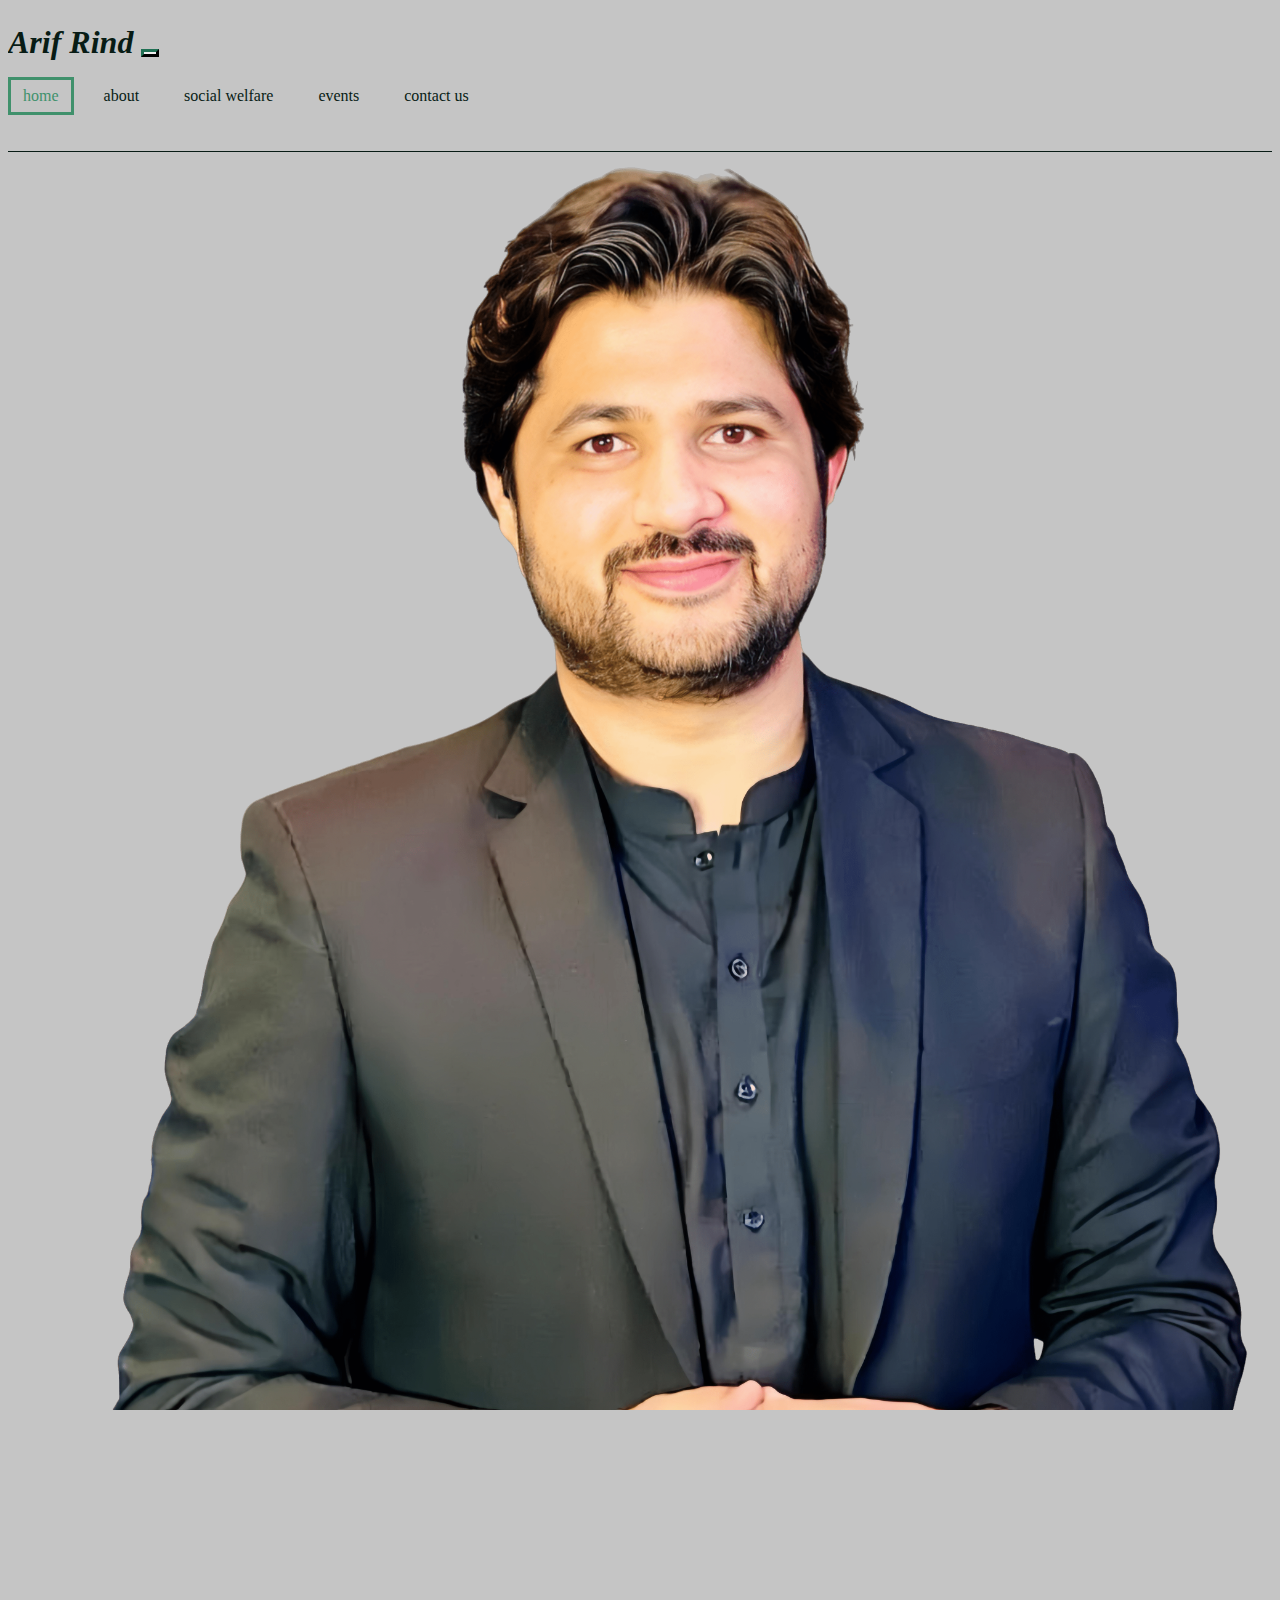
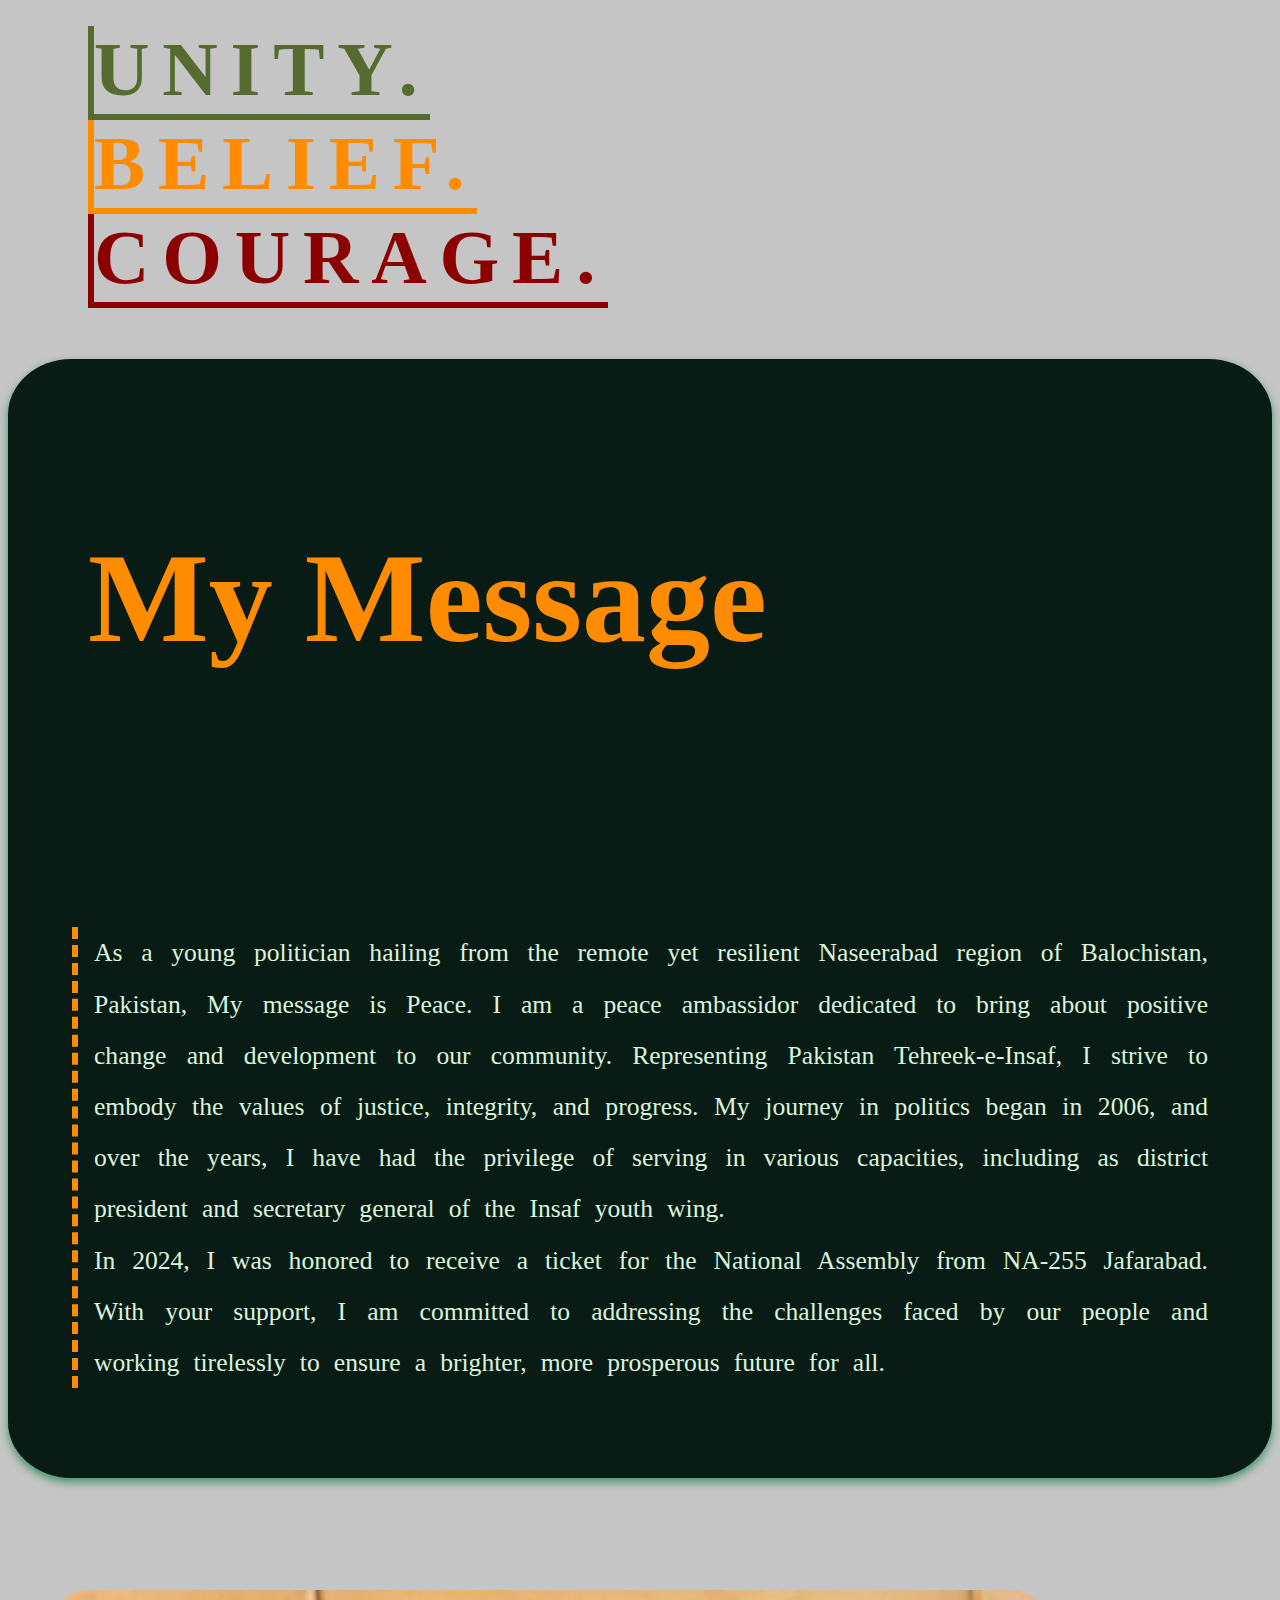
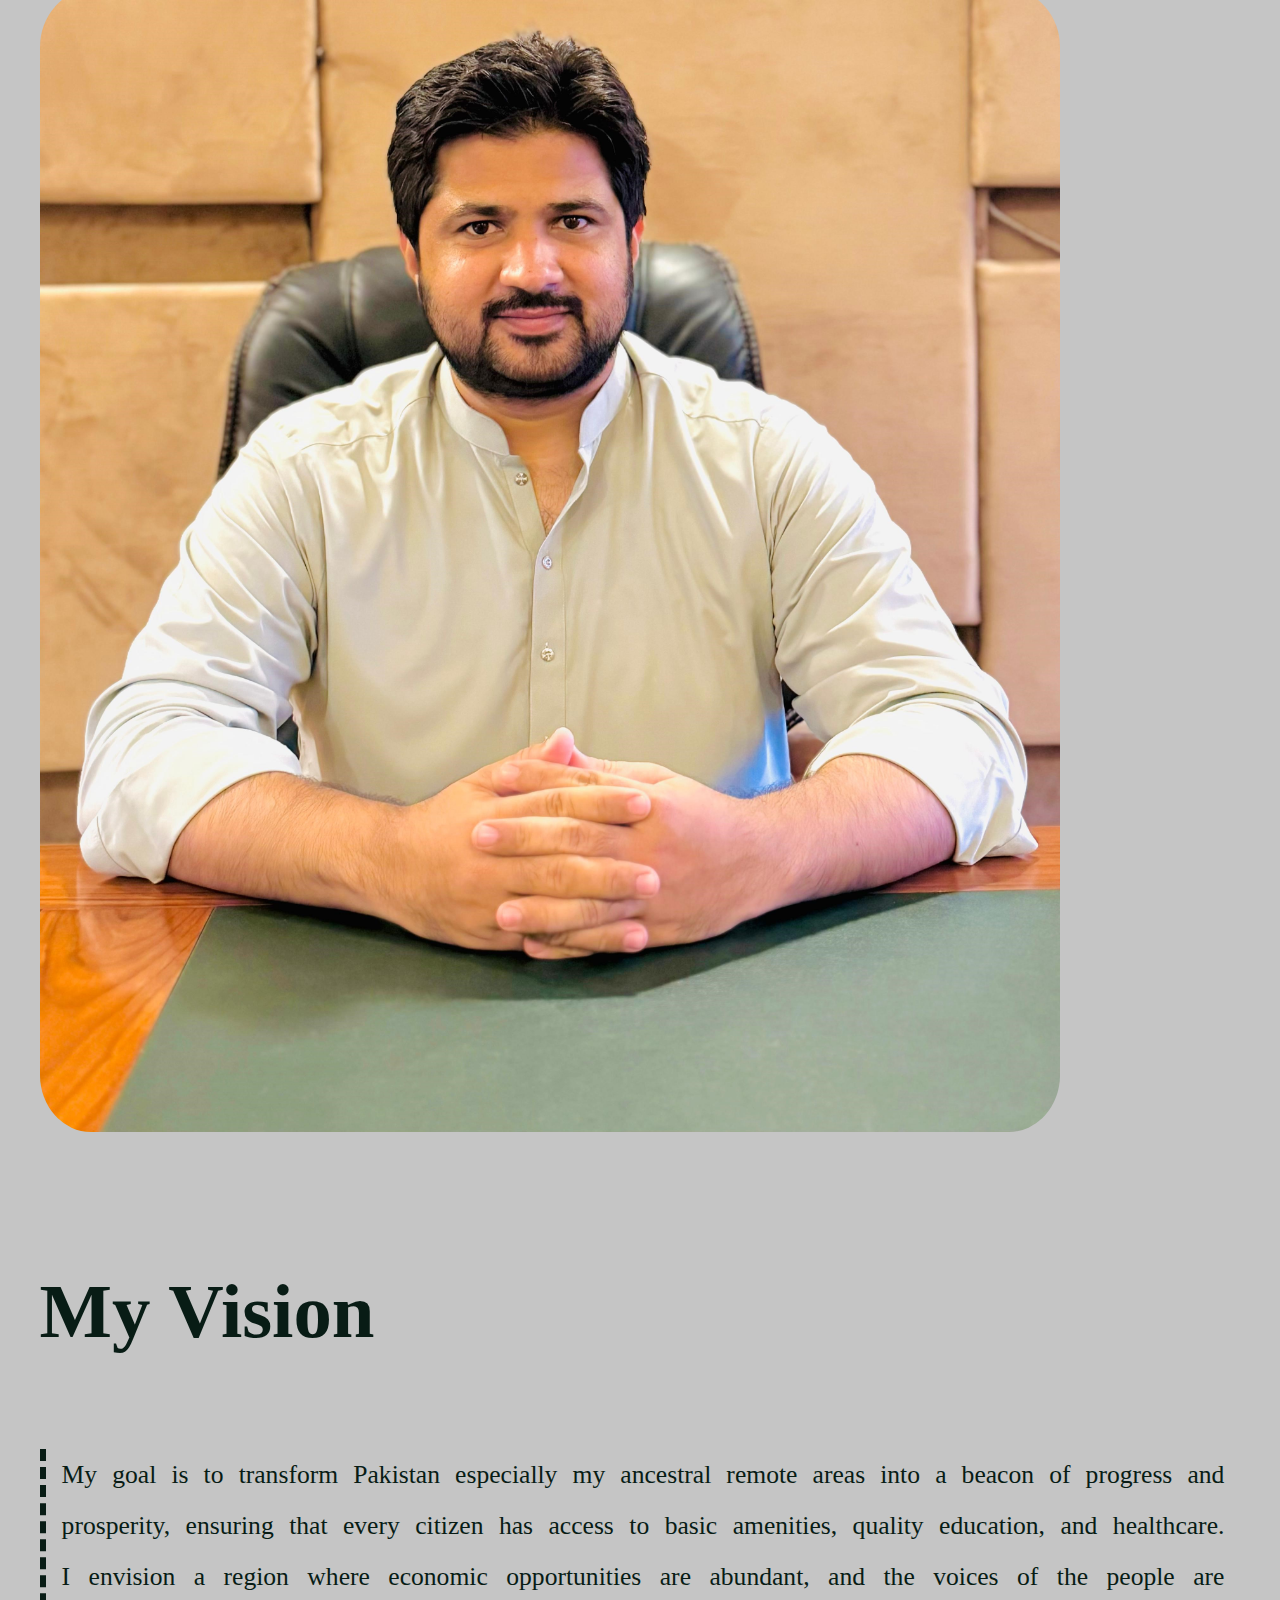
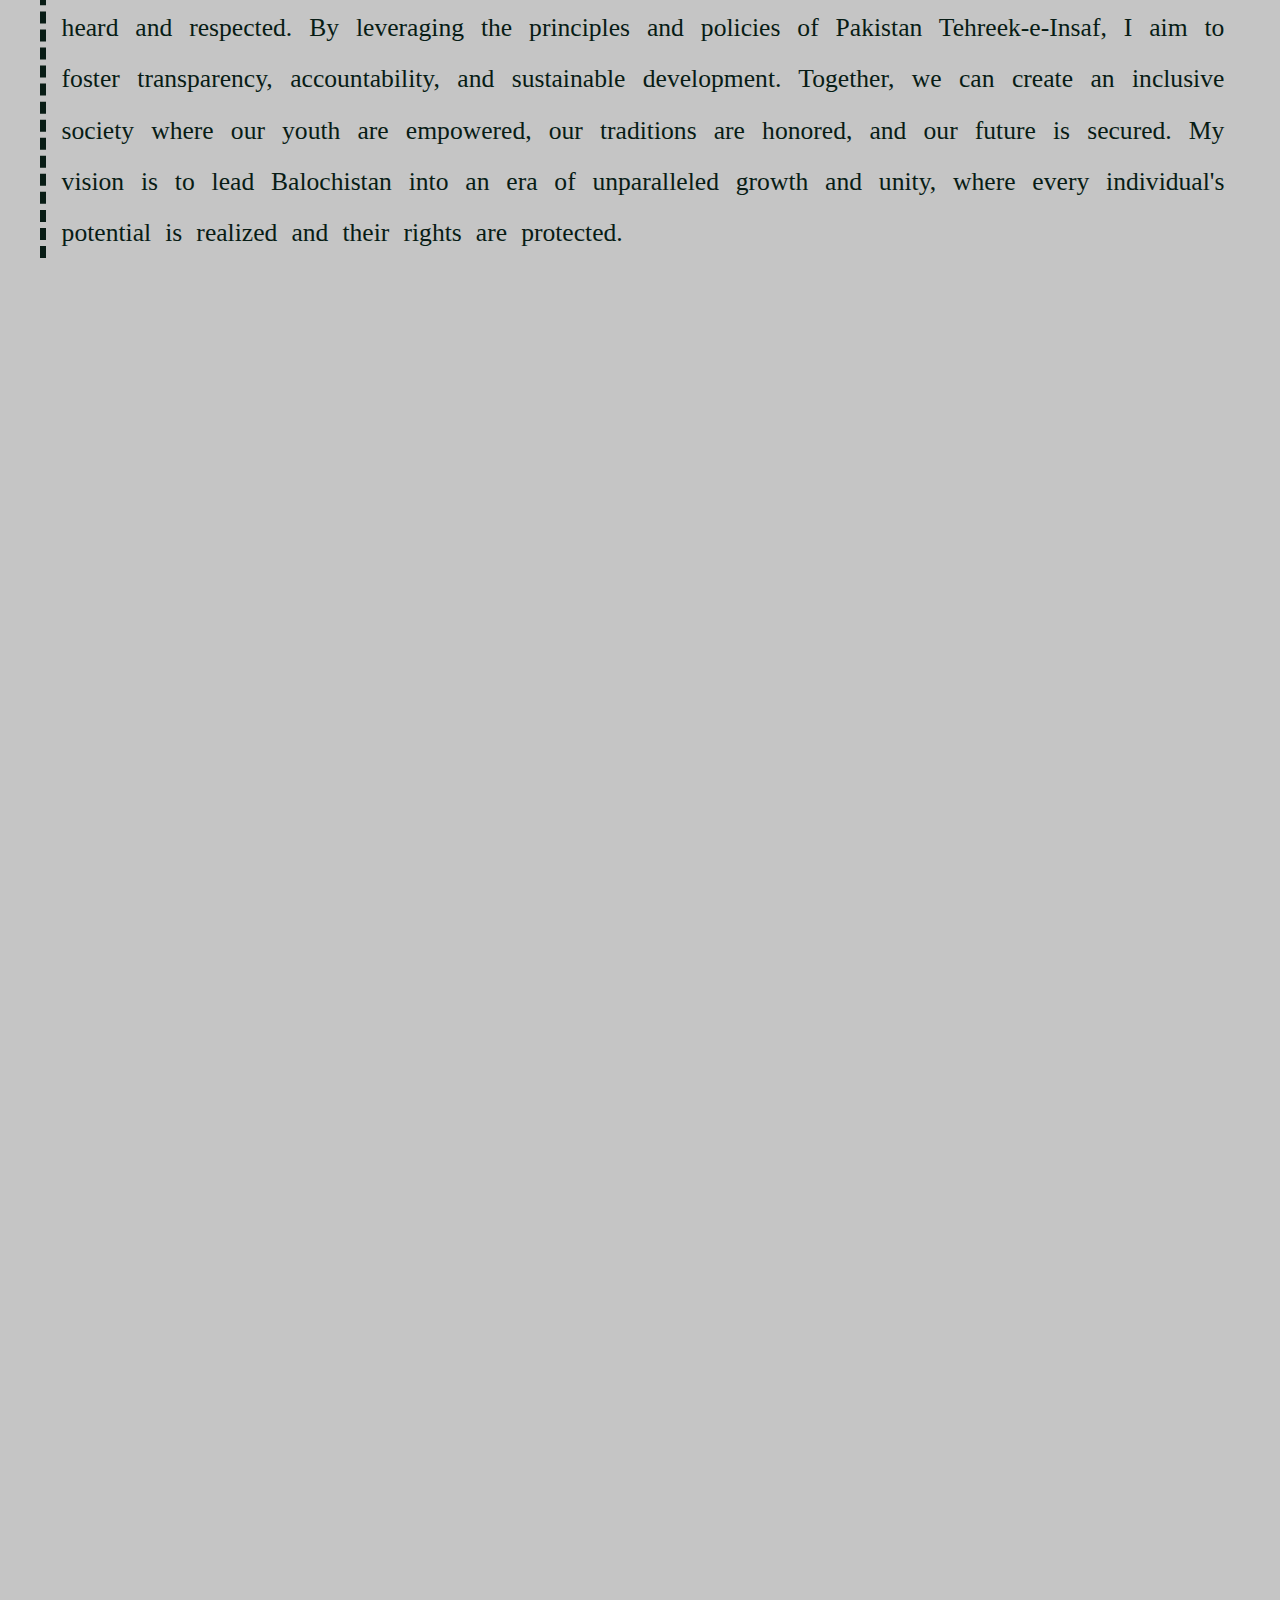
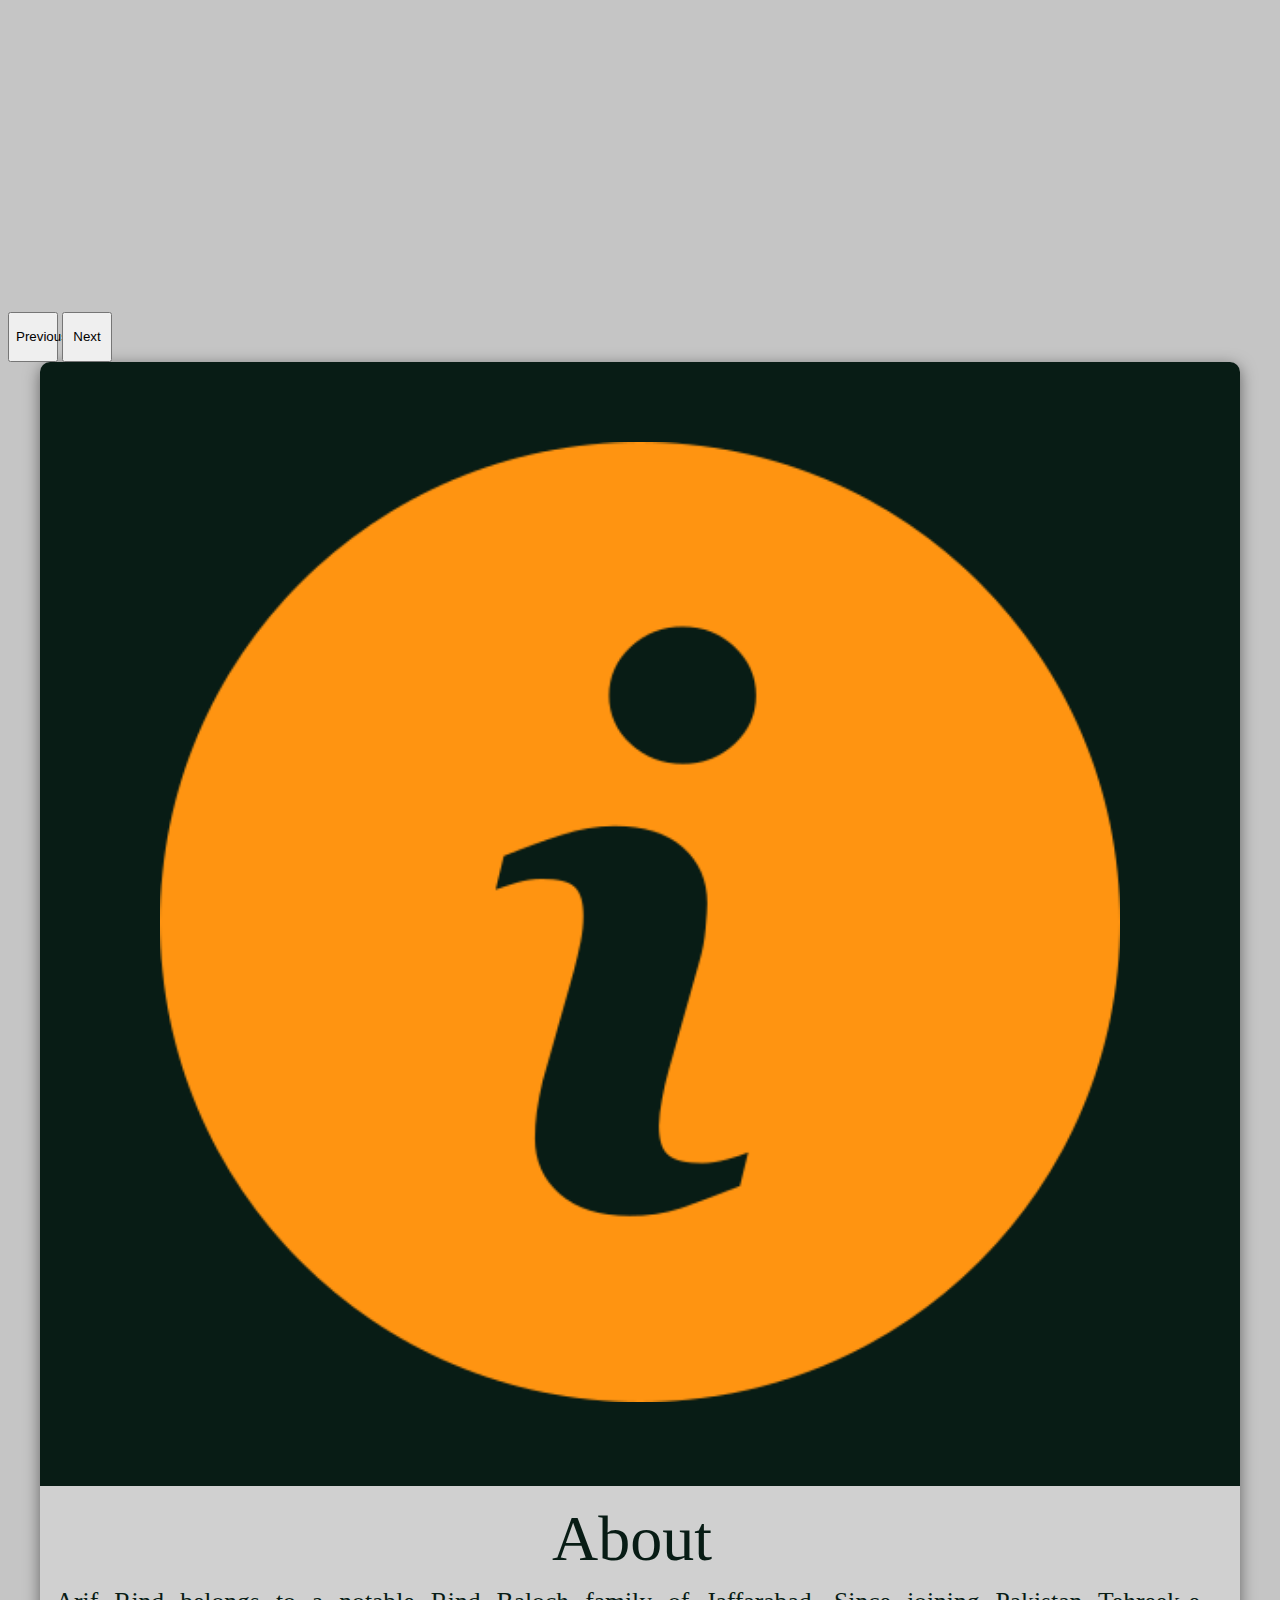
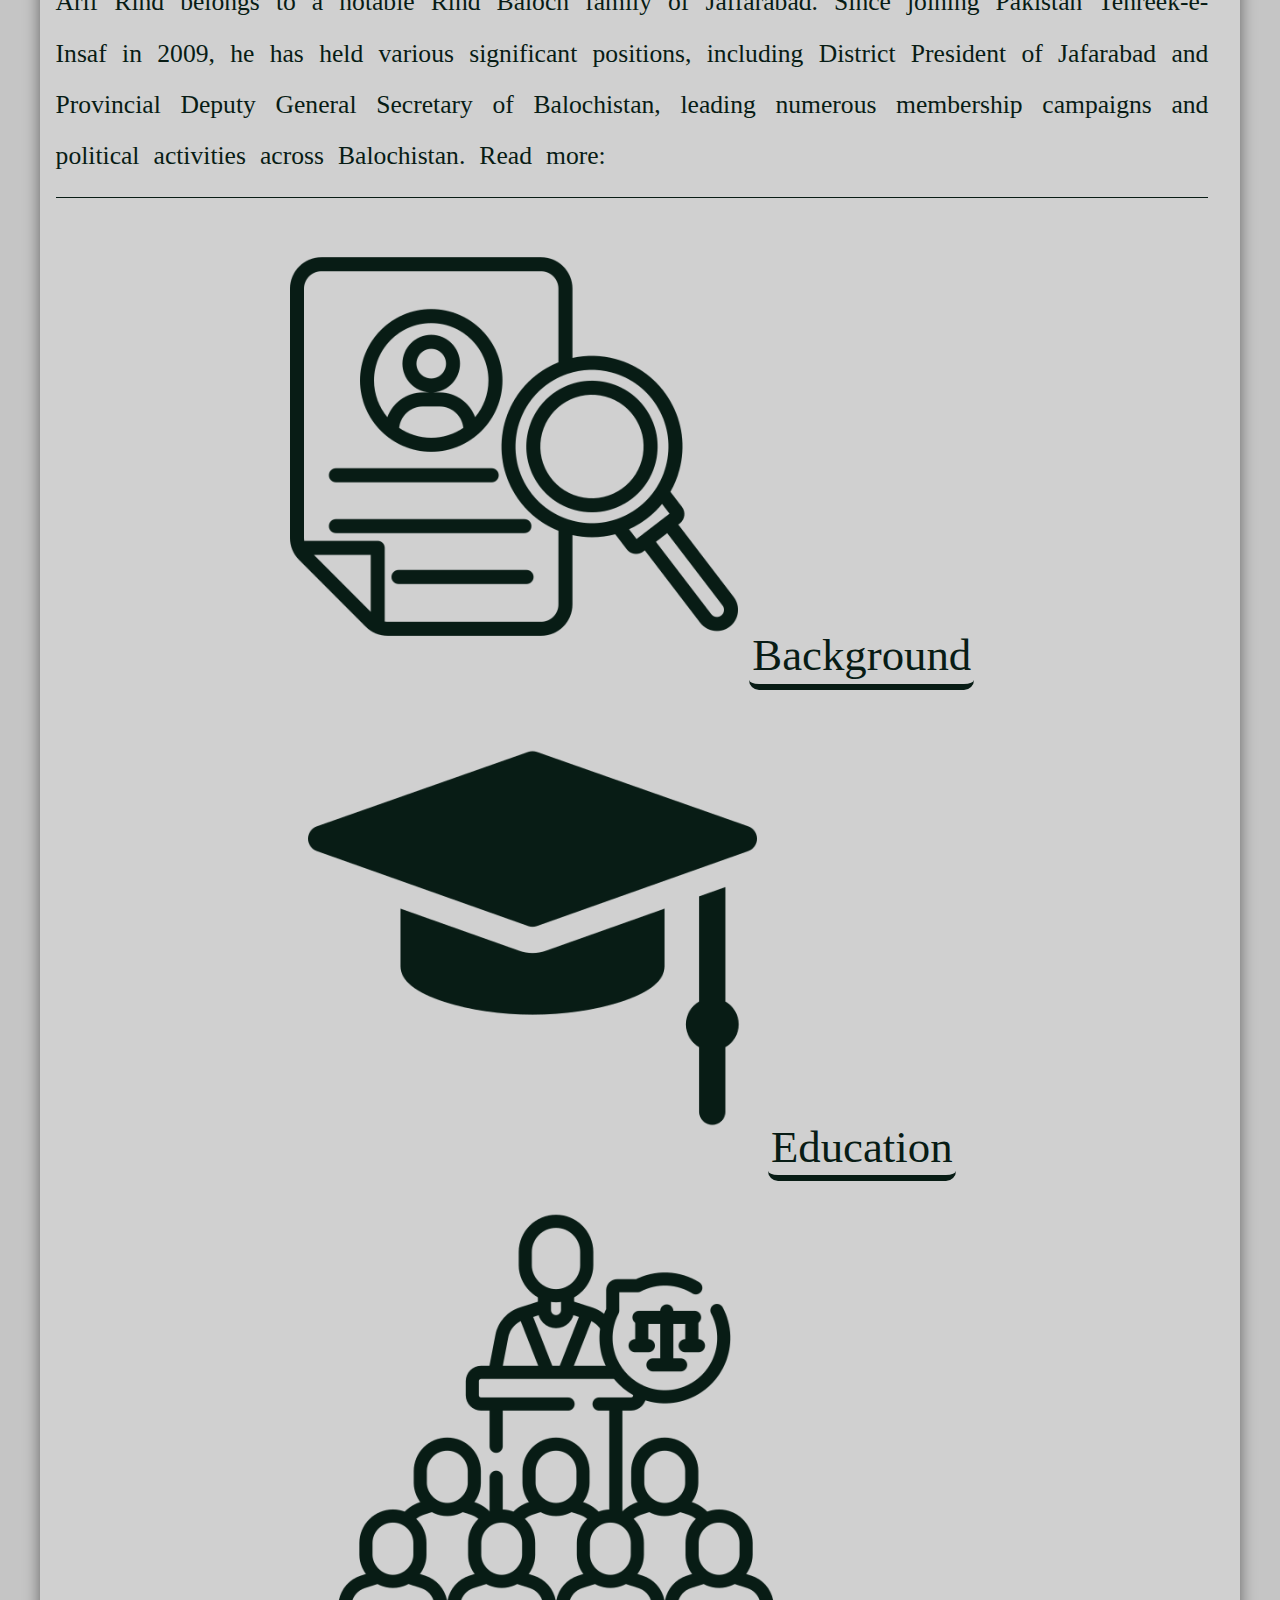
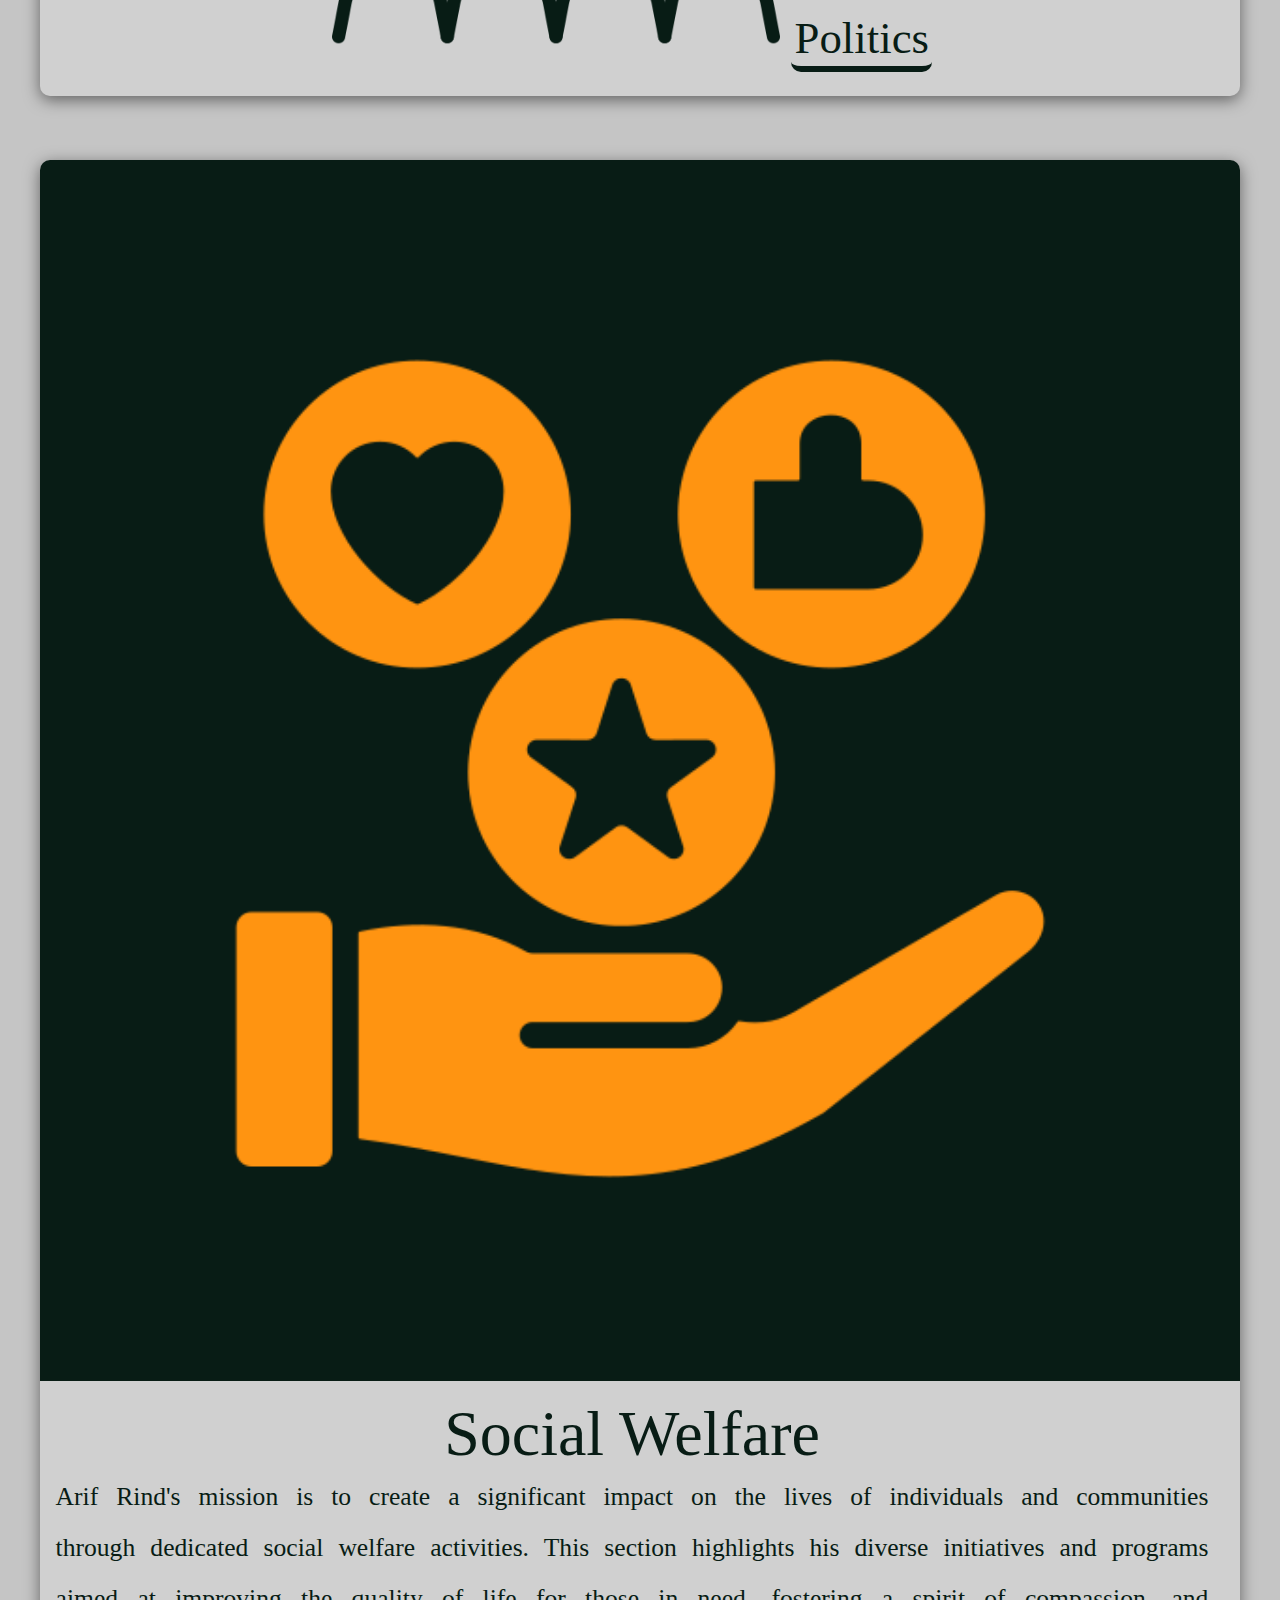
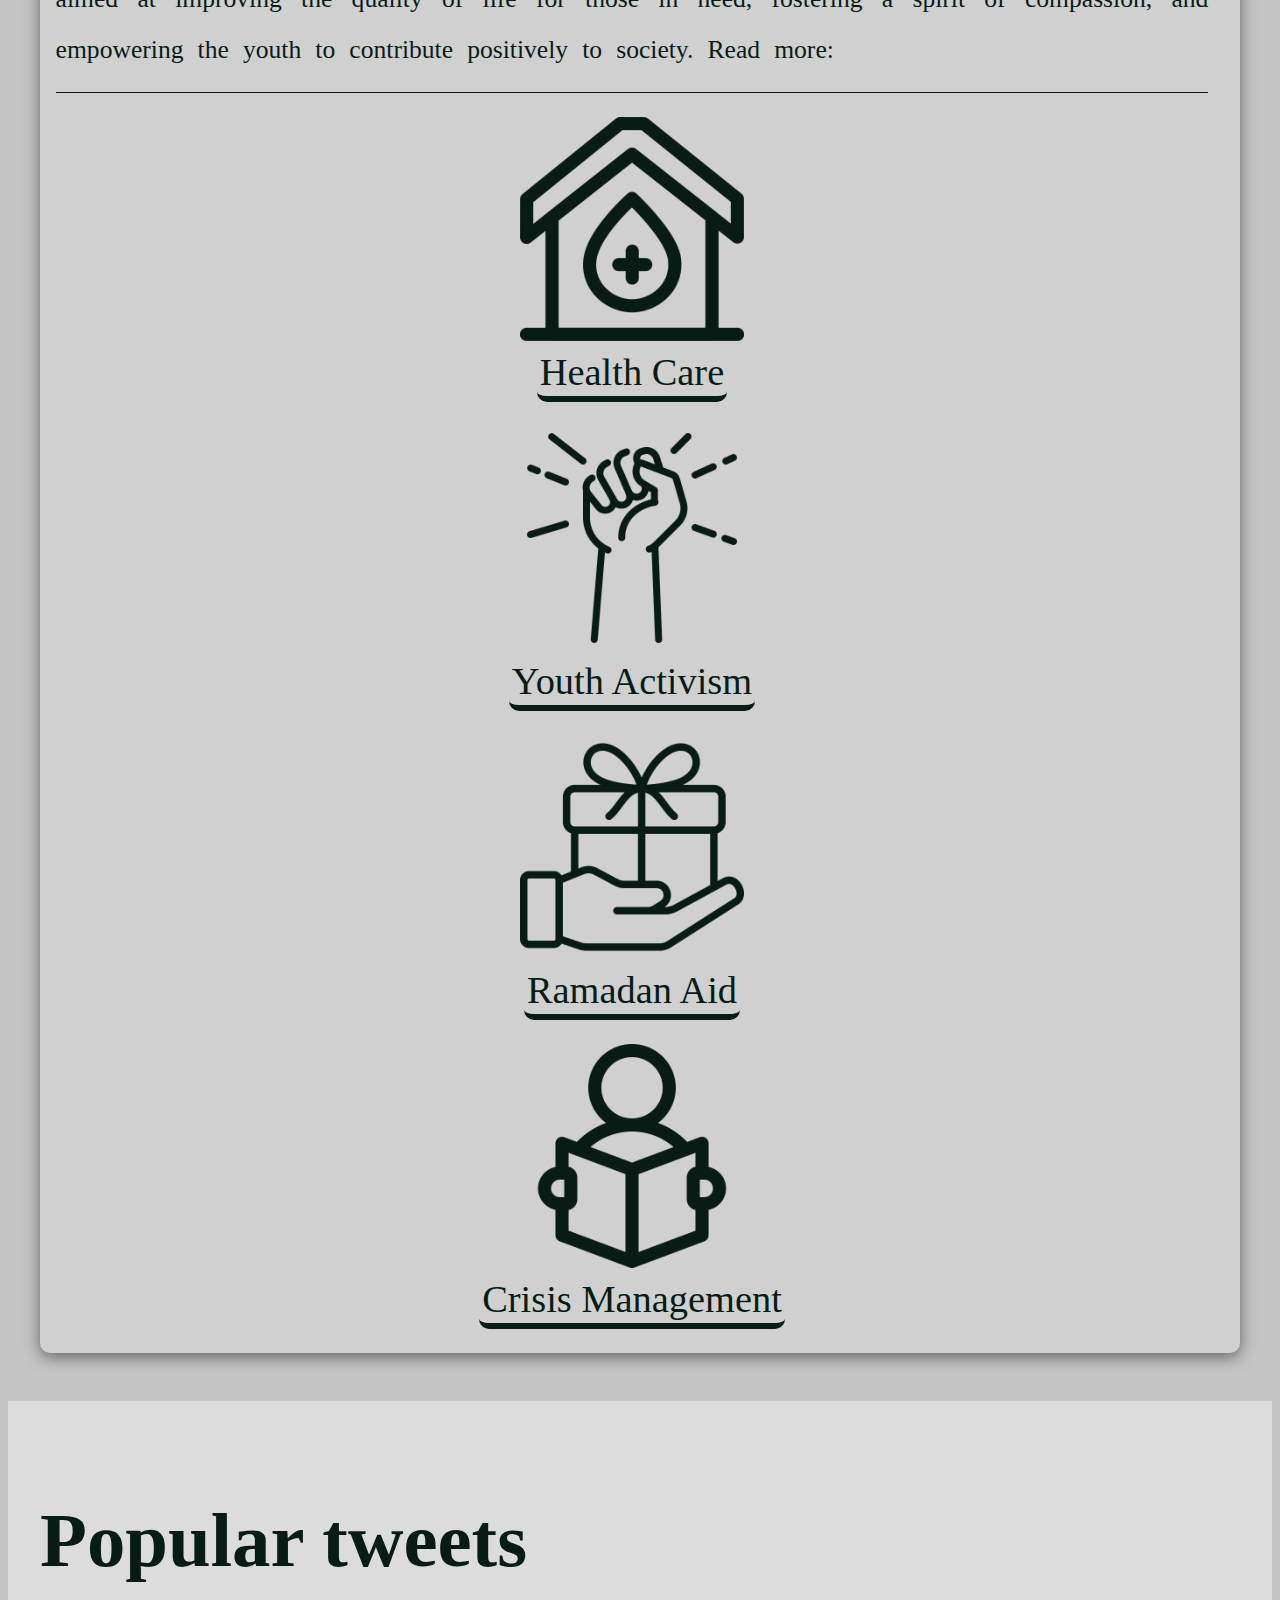
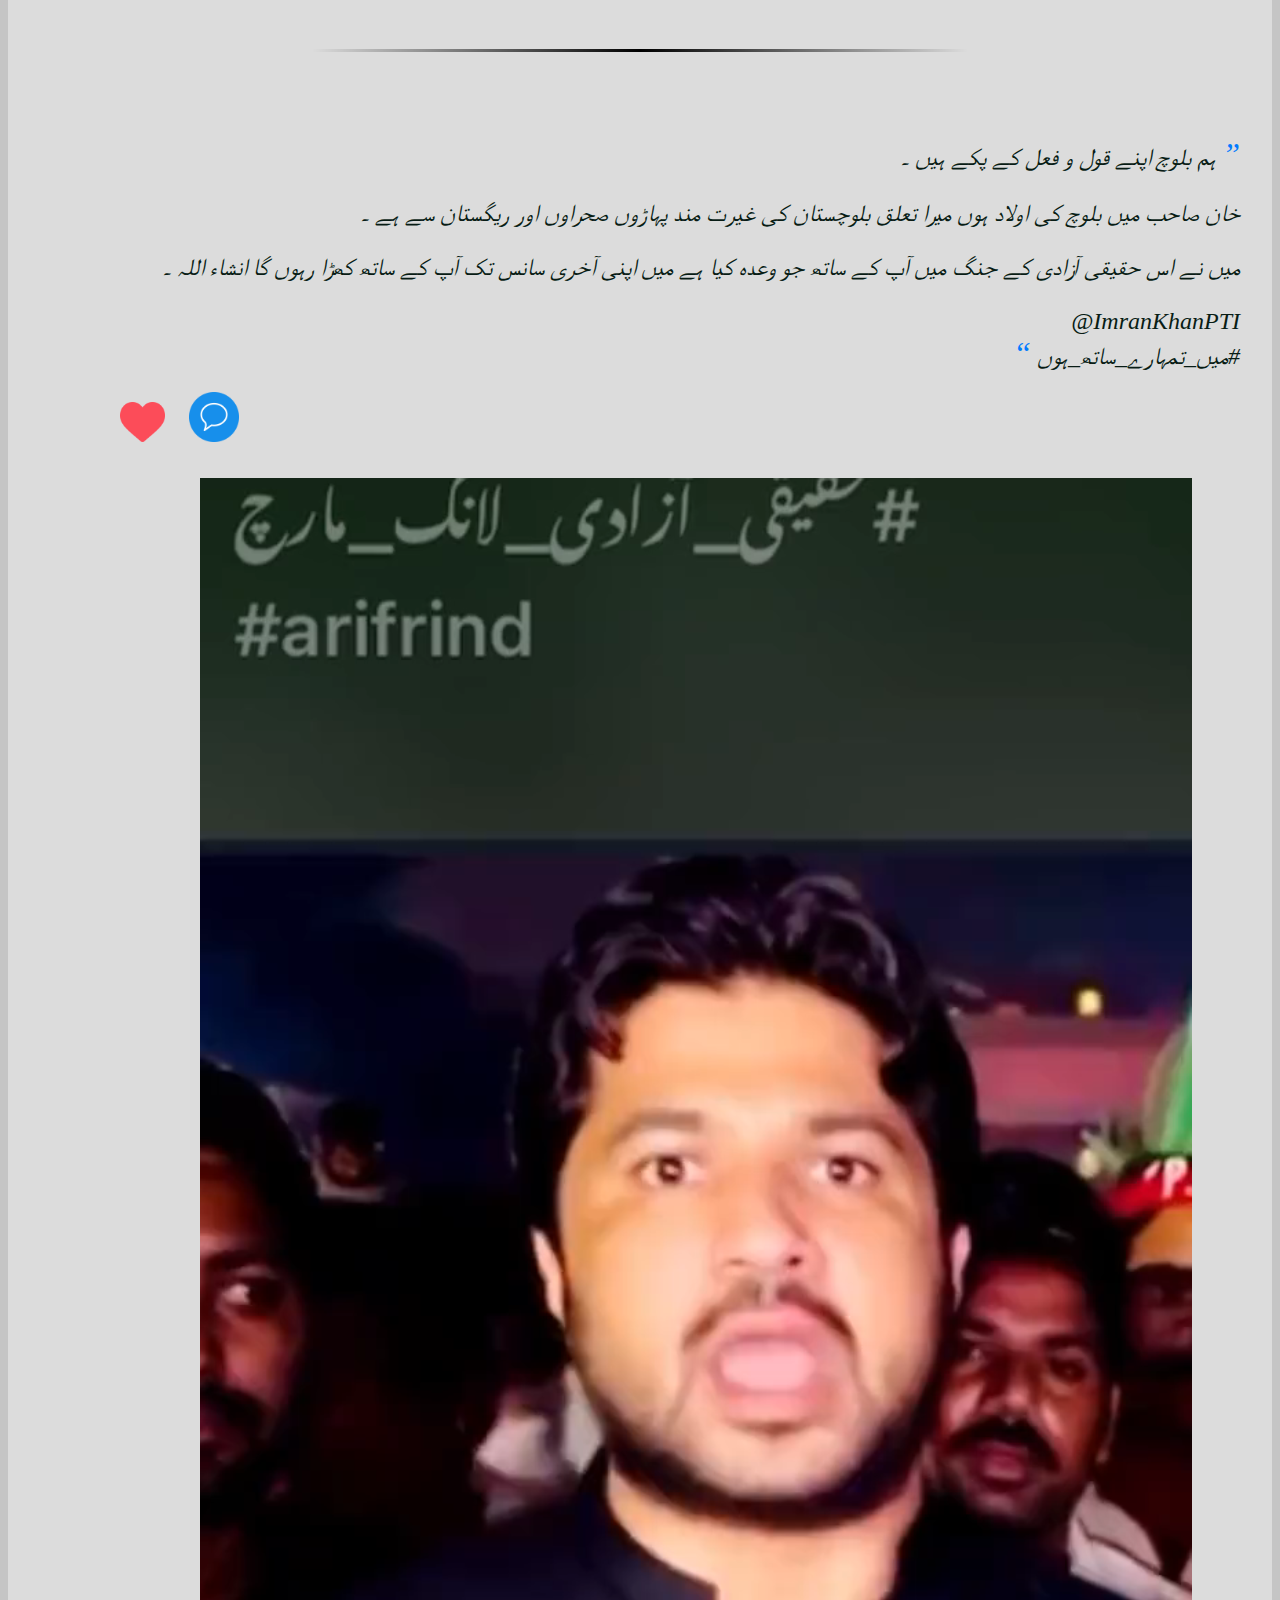
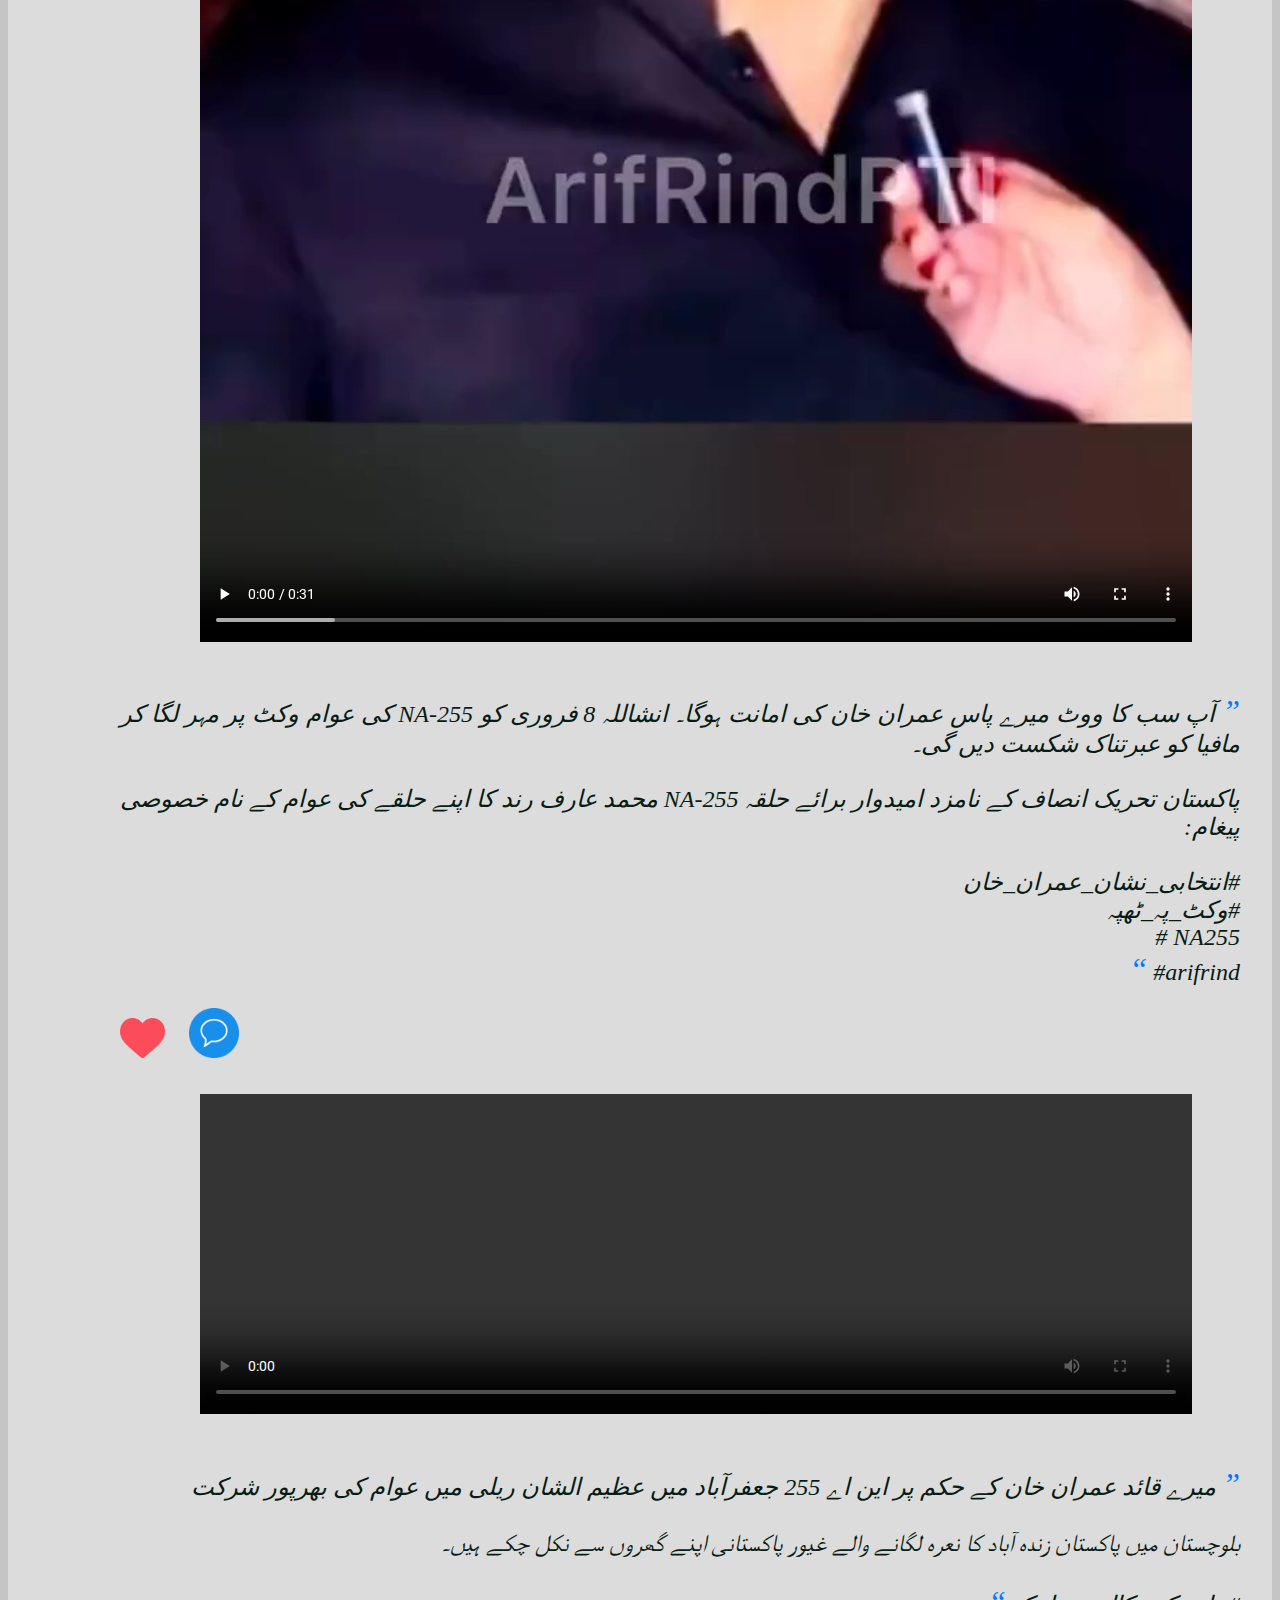
==== index.html @ f1316a14 "Update index.html" ====
<!DOCTYPE html>
<html lang="en">

<head>
    <meta charset="UTF-8">
    <meta name="viewport" content="width=device-width, initial-scale=1.0">
    <title>Portfolio</title>
    <link rel="icon" href="Pics/Arif5.jpg" type="image/x-icon">
    <link href="https://cdn.jsdelivr.net/npm/bootstrap@5.2.3/dist/css/bootstrap.min.css" rel="stylesheet"
        integrity="sha384-rbsA2VBKQhggwzxH7pPCaAqO46MgnOM80zW1RWuH61DGLwZJEdK2Kadq2F9CUG65" crossorigin="anonymous">
    <link rel="stylesheet" href="style.css">
    <style>
        /* .section1 .div1,
        .section1 .div2,
        .section1 .div3,
        .section2 .div1,
        .section2 .div3,
        .section3 .div1,
        .section3 .div2,
        .section4 .div1,
        .section4 .div2,
        .section4 .tweet-icons,
        .section5,
        .section6 {
            opacity: 0;
            transition: opacity 2s ease-out, transform 3s ease-out;
        }

        .section1 .div1.in-view,
        .section1 .div2.in-view,
        .section1 .div3.in-view,
        .section2 .div1.in-view,
        .section2 .div3.in-view,
        .section3 .div1.in-view,
        .section3 .div2.in-view,
        .section4 .div1.in-view,
        .section4 .div2.in-view,
        .section4 .tweet-icons.in-view,
        .section5.in-view,
        .section6.in-view {
            opacity: 1;
            transform: translateX(0);
        } */

        /* section1 */

        .section1 {
            margin: 0;
            padding: 0;
            max-height: fit-content;
        }

        .pic1 {
            max-width: 100%;
            height: auto;
            transition: transform 1s;
            margin: 0rem 2rem;
        }

        .section1 .div1.in-view {
            margin: 0;
            padding-left: 2rem;
            padding-right: 2rem;
            padding-bottom: 0rem;
            padding-top: 0rem;
            animation: section1-div1 2s forwards;
        }

        @keyframes section1-div1 {
            from {
                transform: translateY(40rem);
            }

            to {
                transform: translateY(0);
            }
        }

        .section1 .div2 {
            margin: 0 auto;
            padding-top: 10rem;
            padding-bottom: 0rem;
            padding-left: 5rem;
            padding-right: 5rem;
            text-align: start;
        }

        .section1 .div2.in-view {
            animation: section1-div2 2.5s forwards;
        }

        .section1 .div3 {
            display: none;
        }

        .section1 .div3.in-view {
            animation: section1-div2 2.5s forwards;
        }

        @keyframes section1-div2 {
            from {
                transform: translateX(50rem);
            }

            to {
                transform: translateX(0);
            }
        }

        .section1 .div2 h1 {
            font-size: 6vw;
            font-weight: bolder;
            letter-spacing: 1vw;
            transition: transform 1s;
        }

        .section1 .div2 h1:hover {
            transform: scale(1.1);
        }

        .section1 .div2 h1 .span1 {
            display: inline-block;
            color: darkolivegreen;
            border-bottom: 0.5vw solid darkolivegreen;
            border-left: 0.5vw solid darkolivegreen;
        }

        .section1 .div2 h1 .span2 {
            display: inline-block;
            color: darkorange;
            border-bottom: 0.5vw solid darkorange;
            border-left: 0.5vw solid darkorange;
        }

        .section1 .div2 h1 .span3 {
            display: inline-block;
            color: darkred;
            border-bottom: 0.5vw solid darkred;
            border-left: 0.5vw solid darkred;
        }


        /* Media Queries for Section 1 */

        @media (max-width: 991px) {
            .pic1 {
                max-width: 100%;
                height: 30rem;
                margin: 0rem 0rem;
                padding: 0 auto;

            }

            .section1 .div2 {
                margin: 0 auto;
                padding: auto;
                font-size: 4vw;
            }

            .section1 {
                padding-right: 2rem;
            }
        }


        @media (max-width: 767px) {

            .section1 .div2 h1:hover {
                transform: none;
            }

            .section1 .div1 {
                text-align: center;
            }

            .pic1 {
                height: auto;
                margin: 0 auto;
            }

            .section1 .div2 {
                display: none;
            }

            .section1 .div3 {
                display: block;
                padding: 0rem;
                text-align: center;
            }

            .section1 .div3 h1 {
                font-size: 10vw;
                margin: 5rem auto;
                font-weight: bolder;
                letter-spacing: 1vw;
                transition: transform 1s;
            }

            .section1 .div3 h1 .span1 {
                color: darkolivegreen;
                border-bottom: 0.5vw solid darkolivegreen;
                border-left: 0.5vw solid darkolivegreen;
            }

            .section1 .div3 h1 .span2 {
                color: darkorange;
                border-bottom: 0.5vw solid darkorange;
                border-left: 0.5vw solid darkorange;
            }

            .section1 .div3 h1 .span3 {
                color: darkred;
                border-bottom: 0.5vw solid darkred;
                border-left: 0.5vw solid darkred;
            }

            .section1 {
                padding-right: 0rem;
            }
        }


        /* section2 */

        .section2 {
            background-color: #081c15;
            max-height: fit-content;
            margin: 0rem;
            padding: 0rem;
            border-radius: 5%;
            box-shadow: 0 4px 8px #40916c
        }

        .section2 .div1 {
            margin: 0rem;
            padding: 5rem;

        }

        .section2 .div1 .div2 h1 {
            color: darkorange;
            font-size: 10vw;
        }


        .section2 .div1.in-view {
            animation: section2-div1 2.5s forwards;
        }

        @keyframes section2-div1 {
            from {
                transform: translateX(-50rem);
            }

            to {
                transform: translateX(0);
            }
        }

        .section2 .div3 {
            margin: 0rem;
            padding: 4rem;
        }

        .section2 .div3 p {
            color: #dbf3dc;
            padding-left: 1rem;
            font-size: 2vw;
            text-align: justify;
            border-left: 0.5vw dashed #dbf3dc;
            border-color: darkorange;
            line-height: 4vw;
            word-spacing: 0.6vw;
        }

        /* .section2 .div3 p {
            transition: transform 1s;
        }

        .section2 .div3 p:hover {
            transform: scale(1.1);
        } */

        .section2 .div3.in-view {
            animation: section2-div3 2.5s forwards;
        }

        @keyframes section2-div3 {
            from {
                transform: translateX(40rem);
            }

            to {
                transform: translateX(0);
            }
        }


        /* Media Queries for Section 2 */

        @media (max-width: 767px) {

            .section2 .div3 p:hover {
                transform: none;
            }

            .section2 {
                border-radius: 5%;
            }

            .section2 .div3 {
                padding: 2rem;
                padding-top: 2rem;
            }

            .section2 .div3 p {
                font-size: 5vw;
                padding: 0rem;
                padding-left: 1rem;
                line-height: 7vw;
                word-spacing: 2vw;
            }

            .section2 .div1 {
                margin: 0;
                padding: 4rem;
                padding-bottom: 0rem;
            }

            .section2 .div1 .div2 h1 {
                font-size: 12vw;
            }

        }



        /* section3 */

        .section3 {
            margin: 2rem auto;
            width: 95%;
            padding: 0;
            max-height: fit-content;
            background-color: transparent;
        }

        .section3 .div1 .mobile {
            display: none;
            padding-top: 2rem;
        }

        .section3 .div1 .mobile h1 {
            color: #081c15;
            font-size: 10vw;
        }

        .section3 .div1.in-view {
            margin: 0;
            padding: 0;
            text-align: center;
            animation: section3-div1 forwards 1s;
        }

        @keyframes section3-div1 {
            from {
                transform: translateX(-40rem);
            }

            to {
                transform: translateX(0);
            }
        }

        .pic3 {
            max-width: 85%;
            height: auto;
            border-radius: 5%;
            margin: 5rem auto
        }

        .section3 .div2.in-view {
            color: #081c15;
            margin: 0;
            padding: 3rem;
            animation: section3-div2 forwards 2.5s;
        }

        @keyframes section3-div2 {
            from {
                transform: translateX(50rem);
            }

            to {
                transform: translateX(0);
            }
        }

        .section3 .div2 h1 {
            color: #081c15;
            font-size: 6vw;
        }

        .section3 .div2 .div4 {
            
            padding-top: 1rem;
            padding-bottom: 0;
            padding-right: 1rem;
           
        }

        .section3 .div2 .div4 p {
            padding-left: 1rem;
            font-size: 2vw;
            text-align: justify;
            border-left: 0.5vw dashed #081c15;
            line-height: 4vw;
            word-spacing: 0.6vw;
        }

        /* .section3 .div2 .div3 {
            transition: transform 1s;
        }

        .section3 .div2 .div3:hover {
            transform: scale(1.1);
        } */

        /* Media Queries for Section 3 */

        @media (max-width: 767px) {
            .section3 {
                margin-top: 0rem;
            }

            .section3 .div2 .div3:hover {
                transform: none;
            }

            .section3 .div2.in-view {
                padding: 1rem;
            }

            .section3 .div1 .mobile {
                display: block;
                text-align: center;
            }

            .pic3 {
                width: 90%;
                height: auto;
                border-radius: 20px;
                margin: 2rem auto;
                display: flex;
                justify-content: center;

            }

            .section3 .div2 h1 {
                display: none;
            }

            .section3 .div2 .div4 {
                padding-top: 0rem;
                border-left: none;
            }

            .section3 .div2 .div4 p {
                font-size: 5vw;
                padding: 0rem;
                padding-top: 0rem;
                line-height: 7vw;
                word-spacing: 2vw;
                border-left: none;
            }
        }

        /* Card1 */

        .section5 {
            margin: auto;
            padding: 0;
            border-radius: 10px;
            box-shadow: 0 4px 16px rgba(0, 0, 0, 0.5);
            overflow: hidden;
            max-width: fit-content;
            width: 95%;
            max-height: fit-content;
        }

        .section5.in-view {
            animation: section5 forwards 2.5s;
        }

        @keyframes section5 {
            from {
                transform: translateX(50rem);
            }

            to {
                transform: translateX(0);
            }
        }

        .section5 .col-md-4 {
            margin: 0;
            padding: 0;
            background-color: #081c15;
            text-align: center;
            max-height: fit-content;
        }

        .section5 .col-md-4 .h1 {
            display: none;
            color: darkorange;
            font-size: 15vw;
            margin-top: 3rem;
        }

        .section5 .col-md-4 img {
            text-align: center;
            margin: 5rem auto;
            width: 80%;
        }

        .section5 .col-md-8 {
            padding-top: 1rem;
            padding-right: 2rem;
            padding-left: 1rem;
            padding-bottom: 1rem;
            margin: 0;
            max-height: fit-content;
            background: rgba(255, 255, 255, 0.2);
        }

        .section5 .col-md-8 .h1 {
            font-size: 5vw;
            text-align: center;
        }

        .section5 .col-md-8 .p {
            font-size: 2vw;
            text-align: justify;
            border-bottom: #081c15 1px solid;
            padding-bottom: 1rem;
            line-height: 4vw;
            word-spacing: 0.6vw;
        }

        .section5 .col-md-8 .p br {
            display: none;
        }

        .section5 .col-md-8 .p a {
            text-decoration: none;
            color: #081c15;
        }

        .section5 .col-md-8 .p a:hover {
            color: #081c15;
        }


        .section5 .col-md-8 .headings {
            padding: 0;
            margin: 0;
            margin-top: 0.5rem;
        }

        .section5 .col-md-8 .headings .col-md-4 {
            background-color: transparent;
            margin: 0;

        }

        .section5 .col-md-8 .headings .col-md-4 a {
            text-decoration: none;
        }

        .section5 .col-md-8 .headings .col-md-4 img {
            background-color: transparent;
            margin: 0rem auto;
            width: 40%;
        }

        .section5 .headings .heading1 {
            margin: 0rem;
            text-align: center;
            font-size: 3.5vw;
            padding: 1rem;
        }

        .section5 .headings .heading2 {
            margin: 0rem;
            text-align: center;
            font-size: 3.5vw;
            padding: 1rem;
        }

        .section5 .headings .heading3 {
            margin: 0rem;
            text-align: center;
            font-size: 3.5vw;
            padding: 1rem;
        }

        .section5 .headings span {
            padding: 0.2rem;
            color: #081c15;
            border-bottom: 0.5vw solid #081c15;
            border-radius: 10px;
        }


        /* Responsive Adjustments */
        @media (max-width: 991px) {

            .section5 .col-md-4,
            .section5 .col-md-8 {
                padding: 1rem;
            }

            .section5 .col-md-8 {
                padding-right: 1.5rem;
            }

            .section5 .headings .heading1 span,
            .section5 .headings .heading2 span,
            .section5 .headings .heading3 span {
                font-size: 3vw;
                padding: 0.5rem;
            }
        }

        @media (max-width: 767px) {

            .section5 .col-md-8 {
                padding: 1rem;
                padding-left: 0.7rem;
                padding-right: 0.7rem;
            }

            .section5 .col-md-8 .h1 {
                display: none;
                font-size: 8vw;
            }

            .section5 .col-md-8 .p {
                padding-left: 0.5rem;
                padding-right: 0.5rem;
                font-size: 4vw;
                line-height: 7vw;
                word-spacing: 2vw;
            }

            .section5 .col-md-8 .p br {
                display: block;
            }

            .section5 .col-md-4 .h1 {
                display: block;

            }

            .section5 .col-md-8 .headings .col-md-4 {
                text-align: center;
            }

            .section5 .col-md-8 .headings .col-md-4 img {
                width: 20%;
            }

            .section5 .headings .heading1 span,
            .section5 .headings .heading2 span,
            .section5 .headings .heading3 span {
                font-size: 5vw;
                padding: 0.5rem;
            }
        }

        /* card2 */

        .section6 {
            margin: auto;
            margin-top: 4rem;
            margin-bottom: 3rem;
            padding: 0;
            border-radius: 10px;
            box-shadow: 0 4px 16px rgba(0, 0, 0, 0.5);
            overflow: hidden;
            max-width: fit-content;
            width: 95%;
            max-height: fit-content;
        }

        .section6.in-view {
            animation: section6 2.5s forwards;
        }

        @keyframes section6 {
            from {
                transform: translateX(-50rem);
            }

            to {
                transform: translateX(0);
            }
        }

        .section6 .col-md-4 {
            margin: 0;
            padding: 0;
            background-color: #081c15;
            text-align: center;
            max-height: fit-content;
        }

        .section6 .col-md-4 .h1 {
            display: none;
            color: darkorange;
            font-size: 12vw;
            margin-top: 4rem;
        }

        .section6 .col-md-4 img {
            text-align: center;
            margin: 8rem auto;
            width: 80%;
        }

        .section6 .col-md-8 {
            padding-top: 1rem;
            padding-right: 2rem;
            padding-left: 1rem;
            padding-bottom: 1rem;
            margin: 0;
            max-height: fit-content;
            background: rgba(255, 255, 255, 0.2);
        }

        .section6 .col-md-8 .h1 {
            font-size: 5vw;
            text-align: center;
        }

        .section6 .col-md-8 .p {
            font-size: 2vw;
            text-align: justify;
            border-bottom: #081c15 1px solid;
            padding-bottom: 1rem;
            line-height: 4vw;
            word-spacing: 0.6vw;
        }

        .section6 .col-md-8 .p br {
            display: none;
        }

        .section6 .col-md-8 .p a {
            text-decoration: none;
            color: #081c15;
        }

        .section6 .col-md-8 .p a:hover {
            color: #081c15;
        }


        .section6 .col-md-8 .headings {
            padding: 0;
            margin: 0;
            margin-top: 0.5rem;
        }

        .section6 .col-md-8 .headings .col-md-6 {
            background-color: transparent;
            margin: 0;

        }

        .section6 .col-md-8 .headings .col-md-6 a {
            text-decoration: none;
        }


        .section6 .col-md-8 .headings .col-md-6 img {
            background-color: transparent;
            margin: 0rem auto;
            width: 20%;
        }

        .section6 .headings .heading1 {
            margin: 0rem;
            text-align: center;
            font-size: 3vw;
            padding: 1rem;
        }

        .section6 .headings .heading2 {
            margin: 0rem;
            text-align: center;
            font-size: 3vw;
            padding: 1rem;
        }

        .section6 .headings .heading3 {
            margin: 0rem;
            text-align: center;
            font-size: 3vw;
            padding: 1rem;
        }

        .section6 .headings .heading4 {
            margin: 0rem;
            text-align: center;
            font-size: 3vw;
            padding: 1rem;
        }

        .section6 .headings span {
            padding: 0.2rem;
            color: #081c15;
            border-bottom: 0.5vw solid #081c15;
            border-radius: 10px;
        }

        /* Responsive Adjustments */
        @media (max-width: 991px) {

            .section6 .col-md-4,
            .section6 .col-md-8 {
                padding: 1rem;
            }

            .section6 .col-md-8 {
                padding-right: 1.5rem;
            }

            .section6 .headings .heading1 span,
            .section6 .headings .heading2 span,
            .section6 .headings .heading3 span,
            .section6 .headings .heading4 span {
                font-size: 3vw;
                padding: 0.5rem;
            }
        }

        @media (max-width: 767px) {

            .section6 .col-md-8 {
                padding: 1rem;
                padding-left: 1.2rem;
                padding-right: 1.2rem;
            }

            .section6 .col-md-8 .h1 {
                display: none;
                font-size: 8vw;
            }

            .section6 .col-md-8 .p {
                font-size: 4vw;
                line-height: 7vw;
                word-spacing: 2vw;
            }

            .section6 .col-md-8 .p br {
                display: block;
            }

            .section6 .col-md-8 .headings .col-md-6 a br {
                display: none;
            }


            .section6 .col-md-4 .h1 {
                display: block;
            }

            .section6 .col-md-8 .headings .col-md-6 {
                text-align: center;
            }

            .section6 .col-md-8 .headings .col-md-6 img {
                width: 20%;
            }

            .section6 .headings .heading1 span,
            .section6 .headings .heading2 span,
            .section6 .headings .heading3 span,
            .section6 .headings .heading4 span {
                font-size: 5vw;
                padding: 0.5rem;
            }
        }

        /* section4/carousel */

        .section4 {
            padding: 2rem;
            margin: 0;
            background: rgba(255, 255, 255, 0.4);
            max-height: fit-content;

        }

        .section4 h2 {
            font-size: 6vw;
        }

        .carousel-item .col-md-7 {
            padding-top: 2rem;
            padding-left: 80px;
        }

        .section4 .div1.in-view {
            animation: col-md-7 forwards 1.5s;
        }

        @keyframes col-md-7 {
            from {
                transform: translateX(-60rem);
            }

            to {
                transform: translateX(0);
            }
        }


        .carousel-item .col-md-5 {
            margin: 0rem;
            padding-left: 10rem;
            padding-right: 3rem;
            padding-top: 2rem;
            padding-bottom: 0rem;
        }

        .section4 .div2.in-view {
            animation: col-md-5 forwards 1.5s;
        }

        @keyframes col-md-5 {
            from {
                transform: translateX(60rem);
            }

            to {
                transform: translateX(0);
            }
        }

        .section4 h2.in-view {
            font-size: 5vw;
            text-transform: capitalize;
            animation: section4-h2 forwards 1.5s;
        }

        @keyframes section4-h2 {
            from {
                transform: translateY(-10rem);
            }

            to {
                transform: translateY(0);
            }
        }

        .quote {
            font-size: 1.5rem;
            font-style: italic;
            margin: 20px 0;
            color: #081c15;
            text-align: justify;
        }

        .quotation {
            font-size: 2rem;
            color: #007bff;
        }

        .tweet-icons.in-view {
            text-align: end;
            margin-top: 0.5rem;
            margin-bottom: 1rem;
            animation: icons forwards 2s;
        }

        @keyframes icons {
            from {
                transform: translateY(40rem);
            }

            to {
                transform: translateY(0);
            }
        }

        .tweet-icons a {
            text-decoration: none;
            /* Removed underline from anchor tags */
        }

        .tweet-icons a .like {
            width: 45px;
            margin-right: 20px;
            transition: transform 0.1s;
        }

        .tweet-icons a .like:hover {
            transform: scale(1.2);
        }

        .tweet-icons a .comment {
            width: 50px;
            transition: transform 0.1s;
        }

        .tweet-icons a .comment:hover {
            transform: scale(1.2);
        }

        .carousel-inner video {
            height: auto;
            min-height: 20rem;
            width: 100%;
            display: block;
            margin: 0 auto;
        }

        .carousel-control-prev,
        .carousel-control-next {
            top: 50%;
            height: 50px;
            width: 50px;
        }

        .carousel-control-prev {
            left: -1rem;
        }

        .carousel-control-next {
            right: -1rem;
        }

        @media (max-width: 991px) {
            .carousel-item .col-md-5 {
                padding-left: 5rem;

            }
        }

        @media (max-width: 767px) {

            .section4 h2 {
                font-size: 8vw;
            }

            .carousel-item .col-md-7 {
                padding-left: 1rem;
                padding-right: 1rem;
            }

            .carousel-inner video {
                height: 100%;
                width: 100%;
                display: block;
                margin: 0 auto;
            }

            .carousel-item .col-md-5 {
                padding-bottom: 5rem;
                padding-left: 1rem;
                padding-right: 1rem;
                padding-top: 1rem;
            }

            .carousel-control-prev,
            .carousel-control-next {
                top: 15%;
                bottom: auto;
                transform: none;
                height: 50px;
                width: 50px;
            }

            .carousel-control-prev {
                left: -10px;
            }

            .carousel-control-next {
                right: -10px;
            }
        }

        hr {
            border: 0;
            height: 0.2rem;
            background-image: linear-gradient(to right, rgba(0, 0, 0, 0), rgb(0, 0, 0), rgba(0, 0, 0, 0));
            margin-top: 1rem;
            margin-bottom: 2rem;
            margin-left: 20rem;
            margin-right: 20rem;
            animation: hr forwards 1.5s;
        }

        @keyframes hr {
            from {
                transform: translateX(-80rem);
            }

            to {
                transform: translateX(0);
            }
        }

        @media (max-width: 1300px) {
            hr {
                margin-left: 17rem;
                margin-right: 17rem;
            }
        }

        @media (max-width: 1130px) {
            hr {
                margin-left: 15rem;
                margin-right: 15rem;
            }
        }

        @media (max-width: 991px) {
            hr {
                margin-left: 10rem;
                margin-right: 10rem;
            }
        }

        @media (max-width: 767px) {
            hr {
                margin-left: 5rem;
                margin-right: 5rem;
            }
        }



        .section1,
        .section2,
        .section3,
        .section4,
        .section5,
        .section6 {
            overflow: hidden;
        }
    </style>
</head>

<body>
    <header class="p-0 m-0" id="top">
        <nav class="navbar navbar-expand-lg navbar-dark">
            <div class="container">
                <a class="navbar-brand"> 
                    <b>Arif Rind</b>
                </a>
                <button class="navbar-toggler" type="button" data-bs-toggle="collapse"
                    data-bs-target="#navbarSupportedContent" aria-controls="navbarSupportedContent"
                    aria-expanded="false" aria-label="Toggle navigation">
                    <span class="navbar-toggler-icon"></span>
                </button>
                <div class="collapse navbar-collapse" id="navbarSupportedContent">
                    <ul class="navbar-nav ms-auto mb-2 mb-lg-0">
                        <li class="nav-item">
                            <a class="nav-link active text-capitalize fs-5" aria-current="page" style="color: #40916c;">
                                <span>home</span>
                            </a>
                        </li>
                        <li class="nav-item">
                            <a class="nav-link text-capitalize fs-5" href="about.html">
                                <span>about</span>
                            </a>
                        </li>
                        <li class="nav-item">
                            <a class="nav-link text-capitalize fs-5" href="social_welfare.html">
                                <span>social welfare</span>
                            </a>
                        </li>
                        <li class="nav-item">
                            <a class="nav-link text-capitalize fs-5" href="events.html">
                                <span>events</span>
                            </a>
                        </li>
                        <li class="nav-item">
                            <a class="nav-link text-capitalize fs-5" href="contact.html">
                                <span>contact us</span>
                            </a>
                        </li>
                </div>
            </div>
        </nav>
    </header>
    <!-- section1 -->
    <div class="container-fluid section1">
        <div class="row">
            <div class="col-md-6 fs-1 div3">
                <h1>
                    <span class="span1">UNITY.</span>
                    <br>
                    <span class="span2">BELIEF.</span>
                    <br>
                    <span class="span3">COURAGE.</span>
                </h1>
            </div>

            <div class="col-md-6 div1"> <img src="Pics/Arif1_BG.png" alt="pic" class="pic1"></div>
            <div class="col-md-6 fs-1 div2">
                <h1>
                    <span class="span1">UNITY.</span>
                    <br>
                    <span class="span2">BELIEF.</span>
                    <br>
                    <span class="span3">COURAGE.</span>
                </h1>
            </div>
        </div>
    </div>
    <!-- section2 -->
    <div class="container-fluid section2 section">
        <div class="row">
            <div class="col-md-5 div1">
                <div class="div2">
                    <h1>
                        My Message
                    </h1>

                </div>
            </div>
            <div class="col-md-7 div3">
                <p>As a young politician hailing from the remote yet resilient Naseerabad region of Balochistan,
                    Pakistan, My message is Peace. I am a peace ambassidor dedicated to bring about positive change
                    and development to our community. Representing Pakistan Tehreek-e-Insaf, I strive to embody the
                    values of justice, integrity, and progress. My journey in politics began in 2006, and over the
                    years, I have had the privilege of serving in various capacities, including as district
                    president and secretary general of the Insaf youth wing.
                    <br>
                    In 2024, I was honored to receive a ticket for the National Assembly from NA-255 Jafarabad. With
                    your support, I am committed to addressing the challenges faced by our people and working
                    tirelessly to ensure a brighter, more prosperous future for all.
                </p>
            </div>
        </div>
    </div>

    <!-- section3 -->
    <div class="container-fluid section3">
        <div class="row">
            <div class="col-md-5 div1">
                <div class="mobile">
                    <h1>My Vision</h1>
                </div>
                <img src="Pics/Arif5.jpg" alt="pic" class="pic3">
            </div>
            <div class="col-md-7 div2">
                <div class="div3">
                    <h1>My Vision</h1>
                    <div class="div4">
                        <p>
                            My goal is to transform Pakistan especially my ancestral remote areas into a beacon of
                            progress and prosperity, ensuring that every citizen has access to basic amenities, quality
                            education, and healthcare. I envision a region where economic opportunities are abundant,
                            and the voices of the people are heard and respected. By leveraging the principles and
                            policies of Pakistan Tehreek-e-Insaf, I aim to foster transparency, accountability, and
                            sustainable development. Together, we can create an inclusive society where our youth are
                            empowered, our traditions are honored, and our future is secured. My vision is to lead
                            Balochistan into an era of unparalleled growth and unity, where every individual's potential
                            is realized and their rights are protected.
                        </p>
                    </div>
                </div>
            </div>
        </div>
    </div>

    <!-- youtube carusel -->
    <div class="container">
        <div id="carouselExample" class="carousel carousel-dark slide" data-bs-ride="carousel">
            <div class="carousel-inner">
                <div class="carousel-item active" data-bs-interval="2000">
                    <div class="container"
                        style="display: flex; justify-content: center; margin-top: 1rem; margin-bottom: 2rem;">
                        <iframe style="border-radius: 10px;" width="1060" height="500"
                            src="https://www.youtube.com/embed/x55I98yoO9g?si=4ER_NGmCXN7pdI5w"
                            title="YouTube video player" frameborder="0"
                            allow="accelerometer; autoplay; clipboard-write; encrypted-media; gyroscope; picture-in-picture; web-share"
                            referrerpolicy="strict-origin-when-cross-origin" allowfullscreen></iframe>
                    </div>
                </div>
                <div class="carousel-item" data-bs-interval="2000">
                    <div class="container"
                        style="display: flex; justify-content: center; margin-top: 1rem; margin-bottom: 2rem;">
                        <iframe style="border-radius: 10px;" width="1060" height="500"
                            src="https://www.youtube.com/embed/xBIcbgQx0mc?si=9HK2XduvVzUZGdkM"
                            title="YouTube video player" frameborder="0"
                            allow="accelerometer; autoplay; clipboard-write; encrypted-media; gyroscope; picture-in-picture; web-share"
                            referrerpolicy="strict-origin-when-cross-origin" allowfullscreen></iframe>
                    </div>
                </div>
                <div class="carousel-item" data-bs-interval="2000">
                    <div class="container"
                        style="display: flex; justify-content: center; margin-top: 1rem; margin-bottom: 2rem;">
                        <iframe style="border-radius: 10px;" width="1060" height="500"
                            src="https://www.youtube.com/embed/PfFcQ9EBoRI?si=8RWA_sfUX6gxCDY3"
                            title="YouTube video player" frameborder="0"
                            allow="accelerometer; autoplay; clipboard-write; encrypted-media; gyroscope; picture-in-picture; web-share"
                            referrerpolicy="strict-origin-when-cross-origin" allowfullscreen></iframe>
                    </div>
                </div>
            </div>
            <button class="carousel-control-prev" type="button" data-bs-target="#carouselExample" data-bs-slide="prev">
                <span class="carousel-control-prev-icon" aria-hidden="true"></span>
                <span class="visually-hidden">Previous</span>
            </button>
            <button class="carousel-control-next" type="button" data-bs-target="#carouselExample" data-bs-slide="next">
                <span class="carousel-control-next-icon" aria-hidden="true"></span>
                <span class="visually-hidden">Next</span>
            </button>
        </div>
    </div>




    <!-- card1 -->
    <div class="container section5">
        <div class="row">
            <div class="col-md-4">
                <div class="h1">
                    About
                </div>
                <img src="Icons/information-button.png" alt="">
            </div>
            <div class="col-md-8">
                <div class="h1">
                    About
                </div>
                <div class="p">
                    Arif Rind belongs to a notable Rind Baloch family of Jaffarabad. Since joining Pakistan Tehreek-e-Insaf in 2009, he has held various
                    significant positions, including District President of Jafarabad and Provincial Deputy General
                    Secretary of Balochistan, leading numerous membership campaigns and political activities across
                    Balochistan.
                    <br>
                    <a href="about.html">
                        Read more:
                    </a>
                </div>
                <div class="container headings">
                    <div class="row">
                        <div class="col-md-4 heading1">
                            <a href="about.html#Background">

                                <img src="Icons/background-check-dark.png" alt="">

                                <span>Background</span>
                            </a>
                        </div>
                        <div class="col-md-4 heading2">
                            <a href="about.html#Education">

                                <img src="Icons/mortarboard-dark.png" alt="">

                                <span>Education</span>
                            </a>
                        </div>
                        <div class="col-md-4 heading3">
                            <a href="about.html#Politics">

                                <img src="Icons/speech-dark.png" alt="">

                                <span>Politics</span>
                            </a>
                        </div>
                    </div>
                </div>
            </div>
        </div>
    </div>


    <!-- Card2 -->
    <div class="container section6">
        <div class="row">

            <div class="col-md-4">
                <div class="h1">
                    Social Welfare
                </div>
                <img src="Icons/social-media-management.png" alt="">
            </div>

            <div class="col-md-8">
                <div class="h1">
                    Social Welfare
                </div>
                <div class="p">
                    Arif Rind's mission is to create a significant impact on the lives of individuals and communities
                    through dedicated social welfare activities. This section highlights his diverse initiatives and
                    programs aimed at improving the quality of life for those in need, fostering a spirit of compassion,
                    and empowering the youth to contribute positively to society.
                    <br>
                    <a href="social_welfare.html">
                        Read more:
                    </a>
                </div>
                <div class="container headings">
                    <div class="row">
                        <div class="col-md-6 heading1">
                            <a href="social_welfare.html#Health-Care">

                                <img src="Icons/donation-dark.png" alt="">
                                <br>
                                <span>Health Care</span>
                            </a>
                        </div>
                        <div class="col-md-6 heading2">
                            <a href="social_welfare.html#Youth-Activism">

                                <img src="Icons/activism-dark.png" alt="">
                                <br>
                                <span>Youth Activism</span>
                            </a>
                        </div>
                    </div>
                    <div class="row">
                        <div class="col-md-6 heading3">
                            <a href="social_welfare.html#Ramadan-Aid">

                                <img src="Icons/gift-box.png" alt="">
                                <br>
                                <span>Ramadan Aid</span>
                            </a>
                        </div>
                        <div class="col-md-6 heading4">
                            <a href="social_welfare.html#Child-Education">

                                <img src="Icons/reading-book-dark.png" alt="">
                                <br>
                                <span>Crisis Management</span>
                            </a>
                        </div>
                    </div>
                </div>
            </div>

        </div>
    </div>


    <!-- section4 -->
    <div class="container-fluid section4">
        <h2 class="text-center text-capitalize">Popular tweets</h2>
        <hr>
        <div id="carouselExampleIndicators" class="carousel carousel-dark slide" data-bs-ride="carousel"
            data-bs-interval="5000">
            <div class="carousel-inner">
                <div class="carousel-item active">
                    <div class="container">
                        <div class="row">
                            <div class="col-md-7 div1">
                                <bdo dir="rtl">
                                    <blockquote class="quote">
                                        <span class="quotation">”</span>
                                        ہم بلوچ اپنے قول و فعل کے پکے ہیں ۔
                                        <br><br>
                                        خان صاحب میں بلوچ کی اولاد ہوں میرا تعلق بلوچستان کی غیرت مند پہاڑوں صحراوں
                                        اور
                                        ریگستان سے ہے ۔
                                        <br><br>
                                        میں نے اس حقیقی آزادی کے جنگ میں آپ کے ساتھ جو وعدہ کیا ہے میں اپنی آخری
                                        سانس تک
                                        آپ کے ساتھ کھڑا رہوں گا انشاء اللہ ۔
                                        <br><br>
                                        ImranKhanPTI@
                                        <br>
                                        #میں_تمہارے_ساتھ_ہوں
                                        <span class="quotation">“</span>
                                    </blockquote>
                                </bdo>
                                <div class="tweet-icons">
                                    <a href="https://twitter.com/intent/like?tweet_id=1659228016533184514"
                                        target="_blank" class="like-link">
                                        <img src="Icons/like filled.png" alt="" class="like">
                                    </a>
                                    <a href="https://twitter.com/intent/tweet?in_reply_to=1659228016533184514"
                                        target="_blank" class="comment-link">
                                        <img src="Icons/comment_blue.png" alt="" class="comment">
                                    </a>

                                </div>
                            </div>
                            <div class="col-md-5 div2">
                                <video class="d-block w-100" controls>
                                    <source src="Videos/tweet1.mp4" type="video/mp4">
                                    Your browser does not support the video tag.
                                </video>
                            </div>
                        </div>
                    </div>
                </div>
                <div class="carousel-item">
                    <div class="container">
                        <div class="row">
                            <div class="col-md-7 div1">
                                <bdo dir="rtl">
                                    <blockquote class="quote">
                                        <span class="quotation">”</span>
                                        آپ سب کا ووٹ میرے پاس عمران خان کی امانت ہوگا۔ انشاللہ 8 فروری کو NA-255 کی
                                        عوام
                                        وکٹ پر مہر لگا کر مافیا کو عبرتناک شکست دیں گی۔
                                        <br><br>
                                        پاکستان تحریک انصاف کے نامزد امیدوار برائے حلقہ NA-255 محمد عارف رند کا اپنے
                                        حلقے کی عوام کے نام خصوصی پیغام:
                                        <br><br>
                                        #انتخابی_نشان_عمران_خان
                                        <br>
                                        #وکٹ_پہ_ٹھپہ
                                        <br>


                                        NA255 # <br> arifrind#

                                        <span class="quotation">“</span>
                                    </blockquote>
                                </bdo>
                                <div class="tweet-icons">
                                    <a href="https://twitter.com/intent/like?tweet_id=1749324337323086095"
                                        target="_blank" class="like-link">
                                        <img src="Icons/like filled.png" alt="" class="like">
                                    </a>
                                    <a href="https://twitter.com/intent/tweet?in_reply_to=1749324337323086095"
                                        target="_blank" class="comment-link">
                                        <img src="Icons/comment_blue.png" alt="" class="comment">
                                    </a>

                                </div>
                            </div>
                            <div class="col-md-5 div2">
                                <video class="d-block w-100" controls>
                                    <source src="Videos/tweet2.mp4" type="video/mp4">
                                    Your browser does not support the video tag.
                                </video>
                            </div>
                        </div>
                    </div>
                </div>
                <div class="carousel-item">
                    <div class="container">
                        <div class="row">
                            <div class="col-md-7 div1">
                                <bdo dir="rtl">
                                    <blockquote class="quote">
                                        <span class="quotation">”</span>
                                        میرے قائد عمران خان کے حکم پر این اے 255 جعفرآباد میں عظیم الشان ریلی
                                        میں عوام کی بھرپور شرکت
                                        <br><br>
                                        بلوچستان میں پاکستان زندہ آباد کا نعرہ لگانے والے غیور پاکستانی اپنے
                                        گھروں سے نکل چکے ہیں۔
                                        <br><br>
                                        #خان_کی_کال_پر_لبیک
                                        <span class="quotation">“</span>
                                    </blockquote>
                                </bdo>
                                <div class="tweet-icons">
                                    <a href="https://twitter.com/intent/like?tweet_id=1751553392223068649"
                                        target="_blank" class="like-link">
                                        <img src="Icons/like filled.png" alt="" class="like">
                                    </a>
                                    <a href="https://twitter.com/intent/tweet?in_reply_to=1751553392223068649"
                                        target="_blank" class="comment-link">
                                        <img src="Icons/comment_blue.png" alt="" class="comment">
                                    </a>

                                </div>
                            </div>
                            <div class="col-md-5 div2">
                                <video class="d-block w-100" controls>
                                    <source src="Videos/tweet3.mp4" type="video/mp4">
                                    Your browser does not support the video tag.
                                </video>
                            </div>
                        </div>
                    </div>
                </div>
                <div class="carousel-item">
                    <div class="container">
                        <div class="row">
                            <div class="col-md-7 div1">
                                <bdo dir="rtl">
                                    <blockquote class="quote">
                                        <span class="quotation">”</span>
                                        اپنی استطاعت سے بڑھ کر الحمدللہ لوگوں تک پہنچ رہے ہیں اور نوجوانوں کو عمران
                                        خان
                                        کا پیغام پہنچا رہے ہیں۔ 8 فروری کو بلوچستان میں حقیقی تبدیلی آئے گی جب عمران
                                        خان
                                        کے نوجوان جاگیردارانہ نظام کو شکست دے کر دکھائیں
                                        گے۔
                                        <br>
                                        NA255 #<br>Wickets#
                                        <span class="quotation">“</span>
                                    </blockquote>
                                </bdo>
                                <div class="tweet-icons">
                                    <a href="https://twitter.com/intent/like?tweet_id=1753703849448362186"
                                        target="_blank" class="like-link">
                                        <img src="Icons/like filled.png" alt="" class="like">
                                    </a>
                                    <a href="https://twitter.com/intent/tweet?in_reply_to=1753703849448362186"
                                        target="_blank" class="comment-link">
                                        <img src="Icons/comment_blue.png" alt="" class="comment">
                                    </a>

                                </div>
                            </div>
                            <div class="col-md-5 div2">
                                <video class="d-block w-100" controls>
                                    <source src="Videos/tweet4.mp4" type="video/mp4">
                                    Your browser does not support the video tag.
                                </video>
                            </div>
                        </div>
                    </div>
                </div>
            </div>
            <button class="carousel-control-prev" type="button" data-bs-target="#carouselExampleIndicators"
                data-bs-slide="prev">
                <span class="carousel-control-prev-icon" aria-hidden="true"></span>
                <span class="visually-hidden">Previous</span>
            </button>
            <button class="carousel-control-next" type="button" data-bs-target="#carouselExampleIndicators"
                data-bs-slide="next">
                <span class="carousel-control-next-icon" aria-hidden="true"></span>
                <span class="visually-hidden">Next</span>
            </button>
        </div>
    </div>

    <!-- footer -->
    <footer class="footer text-center">
        <div class="container-fluid div1">
            <div class="row">
                <div class="col-md-4 mb-3 mb-md-0 div2 animated">
                    <h5>Write us</h5>
                    <p>Email: <a href="mailto:arifrind15@gmail.com" class="email">arifrind15@gmail.com</a></p>
                    <br>
                    <h5>Follow Us</h5>
                    <div class="social-icons">
                        <a href="https://x.com/ArifRindPTI?t=T3cHUKG6ds0zGL0Bv8tBOw&s=09" aria-label="Twitter"
                            target="_blank">
                            <img src="Icons/twitter.png" alt="Twitter">
                        </a>
                        <a href="https://www.instagram.com/arifrindofficial?igsh=MWg1MzZwZWJveGx5NA=="
                            aria-label="Instagram" target="_blank">
                            <img src="Icons/instagram.png" alt="Instagram">
                        </a>
                        <a href="https://www.facebook.com/arifrind15?mibextid=ZbWKwL" aria-label="facebook"
                            target="_blank">
                            <img src="Icons/facebook.png" alt="facebook">
                        </a>
                        <a href="https://www.youtube.com/@arifrind" aria-label="youtube" target="_blank">
                            <img src="Icons/youtube.png" alt="youtube">
                        </a>
                    </div>
                </div>
                <div class="col-md-4 mb-3 mb-md-0 div3 animated">
                    <h5>Useful links</h5>
                    <div class="Menu">
                        <a href="#top">Home</a>
                        <br>
                        <a href="about.html">About</a>
                        <br>
                        <a href="events.html">Events</a>
                        <br>
                        <a href="contact.html">Contact Us</a>
                        <br>
                        <a href="social_welfare.html">Social Work</a>
                        <br>
                        <a href="#top">Back to Top</a>
                    </div>
                </div>
                <div class="col-md-4 div4 animated">
                    <h5>Address</h5>
                    <div>
                        <p>Dera Allah Yar, Jafarabad, <br> Balochistan Province of Pakistan</p>
                        <iframe loading="lazy"
                            src="https://www.google.com/maps/embed?pb=!1m18!1m12!1m3!1d14042.03334735356!2d68.34988474999999!3d28.37371055!2m3!1f0!2f0!3f0!3m2!1i1024!2i768!4f13.1!3m3!1m2!1s0x393477e237294b09%3A0x6de34fb11c624bad!2sDera%20Allah%20Yar%2C%20Jaffarabad%2C%20Balochistan!5e0!3m2!1sen!2s!4v1721950268345!5m2!1sen!2s"
                            title="Dera Allah Yar, Jafarabad" aria-label="Dera Allah Yar, Jafarabad"></iframe>
                    </div>
                </div>
            </div>

            <div class="copyright animated">
                <hr>
                <p>© 2024 Muhammad Arif Rind. All rights reserved.</p>
            </div>
        </div>
    </footer>



    <script src="https://cdn.jsdelivr.net/npm/bootstrap@5.2.3/dist/js/bootstrap.bundle.min.js"
        integrity="sha384-kenU1KFdBIe4zVF0s0G1M5b4hcpxyD9F7jL+jjXkk+Q2h455rYXK/7HAuoJl+0I4"
        crossorigin="anonymous"></script>
    <script src="Script.js"></script>
</body>

</html>
---- style.css ----
@import url('https://fonts.googleapis.com/css2?family=Roboto:ital,wght@0,100;0,300;0,400;0,500;0,700;0,900;1,100;1,300;1,400;1,500;1,700;1,900&display=swap');


 body {
    background: rgb(197, 197, 197);
    /* linear-gradient(to right, #47474791, #c3ecea); */
    background-size: cover;
    color: #081C15;
    overflow-x: hidden;
}

.footer,
header {
    overflow: hidden;
}

/* Navbar Styles */
header {
    background: transparent;
    color: #081C15;
    border-bottom: #081C15 1px solid;
    animation: header 1.5s forwards;
}

.navbar {
    background-color: transparent;
    padding: 1rem 0;
}

@keyframes header {
    from {
        transform: translateY(-5rem);
    }
    to {
        transform: translateY(0rem);
    }
}

.navbar-toggler {
    border-color: #081C15; /* Change border color */
    border-width: 3px;
    border-radius: 0;
}

.navbar-toggler .navbar-toggler-icon {
    background-image: url("data:image/svg+xml;charset=utf8,%3Csvg viewBox='0 0 30 30' xmlns='http://www.w3.org/2000/svg'%3E%3Cpath stroke='%23081C15' stroke-width='2' stroke-linecap='round' stroke-miterlimit='10' d='M4 7h22M4 15h22M4 23h22'/%3E%3C/svg%3E"); /* Change bars color */
}

.navbar-toggler:active,
.navbar-toggler:focus {
    outline: none; /* Remove default outline */
    box-shadow: none; /* Remove any shadow */
    background-color: transparent; /* Ensure background is transparent */
    border-color: #081C15; /* Ensure border color stays the same */
}

.navbar-brand {
    font-style: oblique;
    font-family: Cambria, Cochin, Georgia, Times, 'Times New Roman', serif;
    font-size: 2rem;
    color: #081C15;
}

.navbar-brand:hover {
    color: #081C15;
}

.navbar ul {
    list-style: none;
    padding: 0;
    display: flex;
    gap: 15px;
    
}

.navbar ul li {
    display: inline;
    position: relative;
}

.navbar ul li a {
    color: #081C15;
    text-decoration: none;
    font-weight: 500;
    padding: 10px 15px;
    display: inline-block;
    position: relative;
    overflow: hidden;
    font-size: 1rem;
    transition: color 0.3s ease, transform 0.1s ease; /* Smooth transition for color change and scale */
}

/* Border animation effect */
.navbar ul li a::before,
.navbar ul li a::after,
.navbar ul li a span::before,
.navbar ul li a span::after {
    content: '';
    position: absolute;
    background: #40916c;
    transition: all 0.4s ease;
}

/* Top and Bottom borders */
.navbar ul li a::before,
.navbar ul li a::after {
    width: 100%;
    height: 3px;
    transform: scaleX(0);
}

.navbar ul li a::before {
    top: 0;
    left: 0;
    transform-origin: left;
}

.navbar ul li a::after {
    bottom: 0;
    left: 0;
    transform-origin: right;
}

/* Left and Right borders */
.navbar ul li a span::before,
.navbar ul li a span::after {
    width: 3px;
    height: 100%;
    background: #40916c;
    transform: scaleY(0);
}

.navbar ul li a span::before {
    top: 0;
    left: 0;
    transform-origin: top;
}

.navbar ul li a span::after {
    bottom: 0;
    right: 0;
    transform-origin: bottom;
}

/* Hover Effect */
.navbar ul li a:hover::before,
.navbar ul li a:hover::after {
    transform: scaleX(1);
}

.navbar ul li a:hover span::before,
.navbar ul li a:hover span::after {
    transform: scaleY(1);
}

.navbar ul li a:hover {
    color: #40916c;
}

/* Active State */
.navbar ul li a.active::before,
.navbar ul li a.active::after,
.navbar ul li a.active span::before,
.navbar ul li a.active span::after {
    transform: scaleX(1);
    transform: scaleY(1);
}

.navbar ul li a.active {
    color: #081C15; 
}

/* Responsive Styles */
@media (max-width: 991px) {
    .navbar-brand {
        font-size: 1.5rem;
    }

    .nav-link {
        font-size: 0.9rem;
    }

    .nav-link:hover::before,
    .nav-link:hover::after,
    .nav-link:hover span::before,
    .nav-link:hover span::after {
        transform: scaleX(1);
        transform: scaleY(1);
    }

    .navbar-nav .nav-link.active::before,
    .navbar-nav .nav-link.active::after,
    .navbar-nav .nav-link.active span::before,
    .navbar-nav .nav-link.active span::after {
        transform: scaleX(1);
        transform: scaleY(1);
    }
}

@media (max-width: 768px) {
    .navbar {
        padding: 0.5rem 0;
    }

    .nav-link {
        font-size: 0.8rem;
    }

    .nav-link:hover::before,
    .nav-link:hover::after,
    .nav-link:hover span::before,
    .nav-link:hover span::after {
        transform: scaleX(1);
        transform: scaleY(1);
    }

    .navbar-nav .nav-link.active::before,
    .navbar-nav .nav-link.active::after,
    .navbar-nav .nav-link.active span::before,
    .navbar-nav .nav-link.active span::after {
        transform: scaleX(1);
        transform: scaleY(1);
    }
}




/* footer */

.footer .div2,
.footer .div3,
.footer .div4,
.footer .copyright {
    opacity: 0;
    transition: opacity 2s ease-out, transform 3s ease-out;
}

.footer .div2.in-view,
.footer .div3.in-view,
.footer .div4.in-view,
.footer .copyright.in-view {
    opacity: 1;
    transform: translateX(0);
}

.footer {
    color: #081C15;
    padding-top: 1rem;
    padding-bottom: 1rem;
    padding-left: 0rem;
    padding-right: 0rem;
    border-top: #081C15 1px solid;
    background: transparent;
}

.footer .div2.in-view {
    animation: footer-left 1.5s forwards;
}

@keyframes footer-left {
    from {
        transform: translateX(-40rem);
    }

    to {
        transform: translateX(0);
    }
}

.footer .div3.in-view {
    animation: footer-center 1s forwards;
}

@keyframes footer-center {
    from {
        transform: translateY(60rem);
    }

    to {
        transform: translateY(0);
    }
}

.footer .div4.in-view {
    animation: footer-right 1.5s forwards;
}

@keyframes footer-right {
    from {
        transform: translateX(40rem);
    }

    to {
        transform: translateX(0);
    }
}

.footer .copyright.in-view {
    animation: copyright 0.5s forwards;
}

@keyframes copyright {
    from {
        transform: translateX(-60rem);
    }

    to {
        transform: translateX(0);
    }
}

.footer h5 {
    color: #081C15;
    font-size: 2rem;
}

.footer a {
    color: #081C15;
    text-decoration: none;
}

.footer .social-icons a {
    color: #081C15;
    margin: 0 10px;
}

.footer .social-icons img {
    width: 40px;
    height: 40px;
    transition: tranform 0.5s;
}

.footer .social-icons img:hover {
    transform: scale(1.1);
}

.footer .Menu a {
    color: #081C15;
    font-size: 1.4rem;
}

.footer .Menu a:hover {
    color: #40916c;
    text-decoration: underline;
}

.footer .email {
    color: #081C15;
    font-size: 1.4rem;
}

.footer .email, p {
    font-size: 1.4rem;
}

.footer .email:hover {
    color: #40916c;
    text-decoration: underline;
}

.footer .div1 iframe {
    text-align: center;
    width: 60%;
    height: fit-content;
}

.footer .copyright {
    margin-top: 1rem;
}

.footer .copyright hr {
    border: none;
    background-color: #081C15;
    margin: 0 30rem;
    padding: 0;

}

@media (max-width: 768px) {
    .footer {
        padding: 1rem 0;
    }

    .footer h5 {
        font-size: 2.5rem;
    }

    .footer .social-icons a {
        margin: 0 0.5rem;
        padding: 0rem;
    }

    .footer .social-icons img {
        margin: 0rem;
        padding: 0rem;
        width: 2rem;
        height: 2rem;
    }

    .footer .Menu a,
    .footer .email, p {
        font-size: 1.4rem;
    }

    .footer .div1 iframe {
        max-width: 22rem;
        height: 15rem;
    }

    .footer .div2,
    .footer .div3,
    .footer .div4 {
        padding-bottom: 2rem;
    }

    .footer .div2.in-view {
        animation: footer-left 1.5s forwards;
    }

    @keyframes footer-left {
        from {
            transform: translateY(-40rem);
        }

        to {
            transform: translateY(0);
        }
    }

    .footer .div3.in-view {
        animation: footer-center 1.5s forwards;
    }

    @keyframes footer-center {
        from {
            transform: translateX(40rem);
        }

        to {
            transform: translateX(0);
        }
    }

    .footer .div4.in-view {
        animation: footer-right 1.5s forwards;
    }

    @keyframes footer-right {
        from {
            transform: translateY(40rem);
        }

        to {
            transform: translateY(0);
        }
    }

    .footer .copyright.in-view {
        animation: copyright 0.5s forwards;
    }

    @keyframes copyright {
        from {
            transform: translateX(-40rem);
        }

        to {
            transform: translateX(0);
        }
    }
}
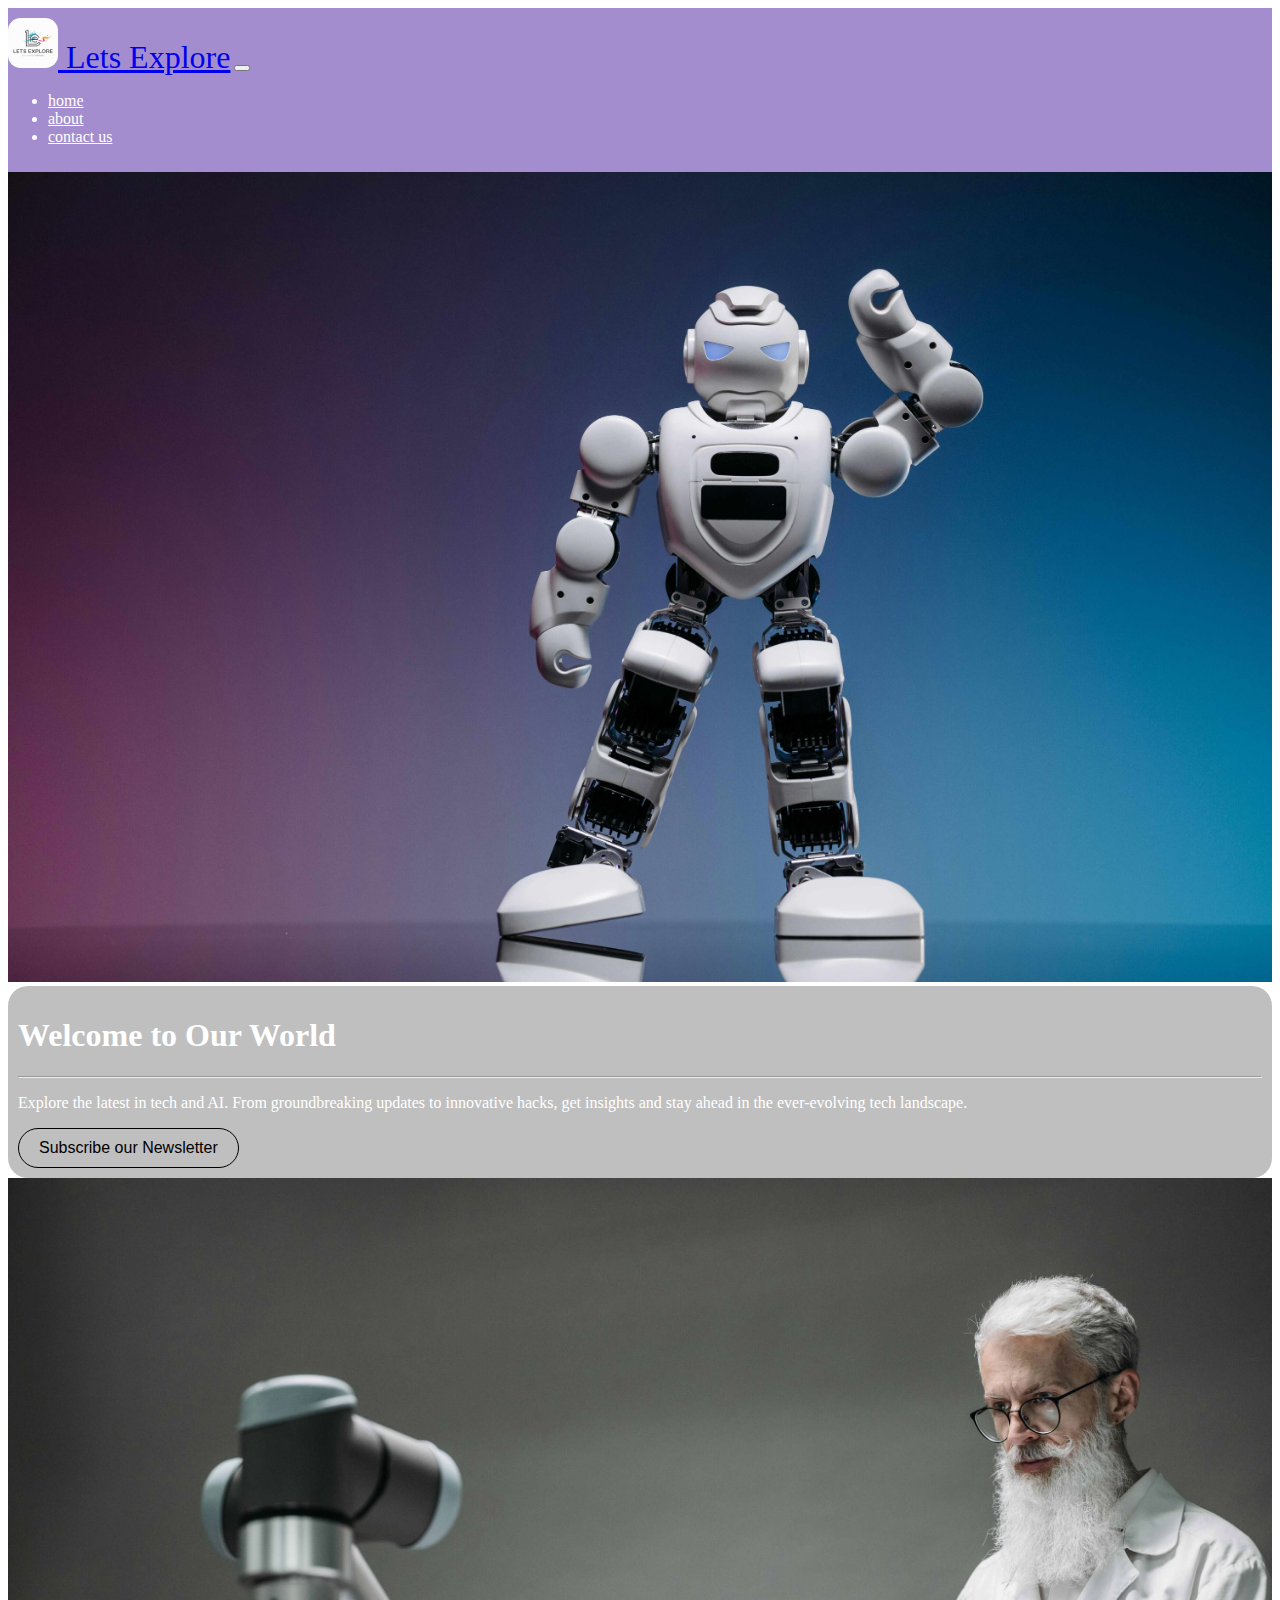
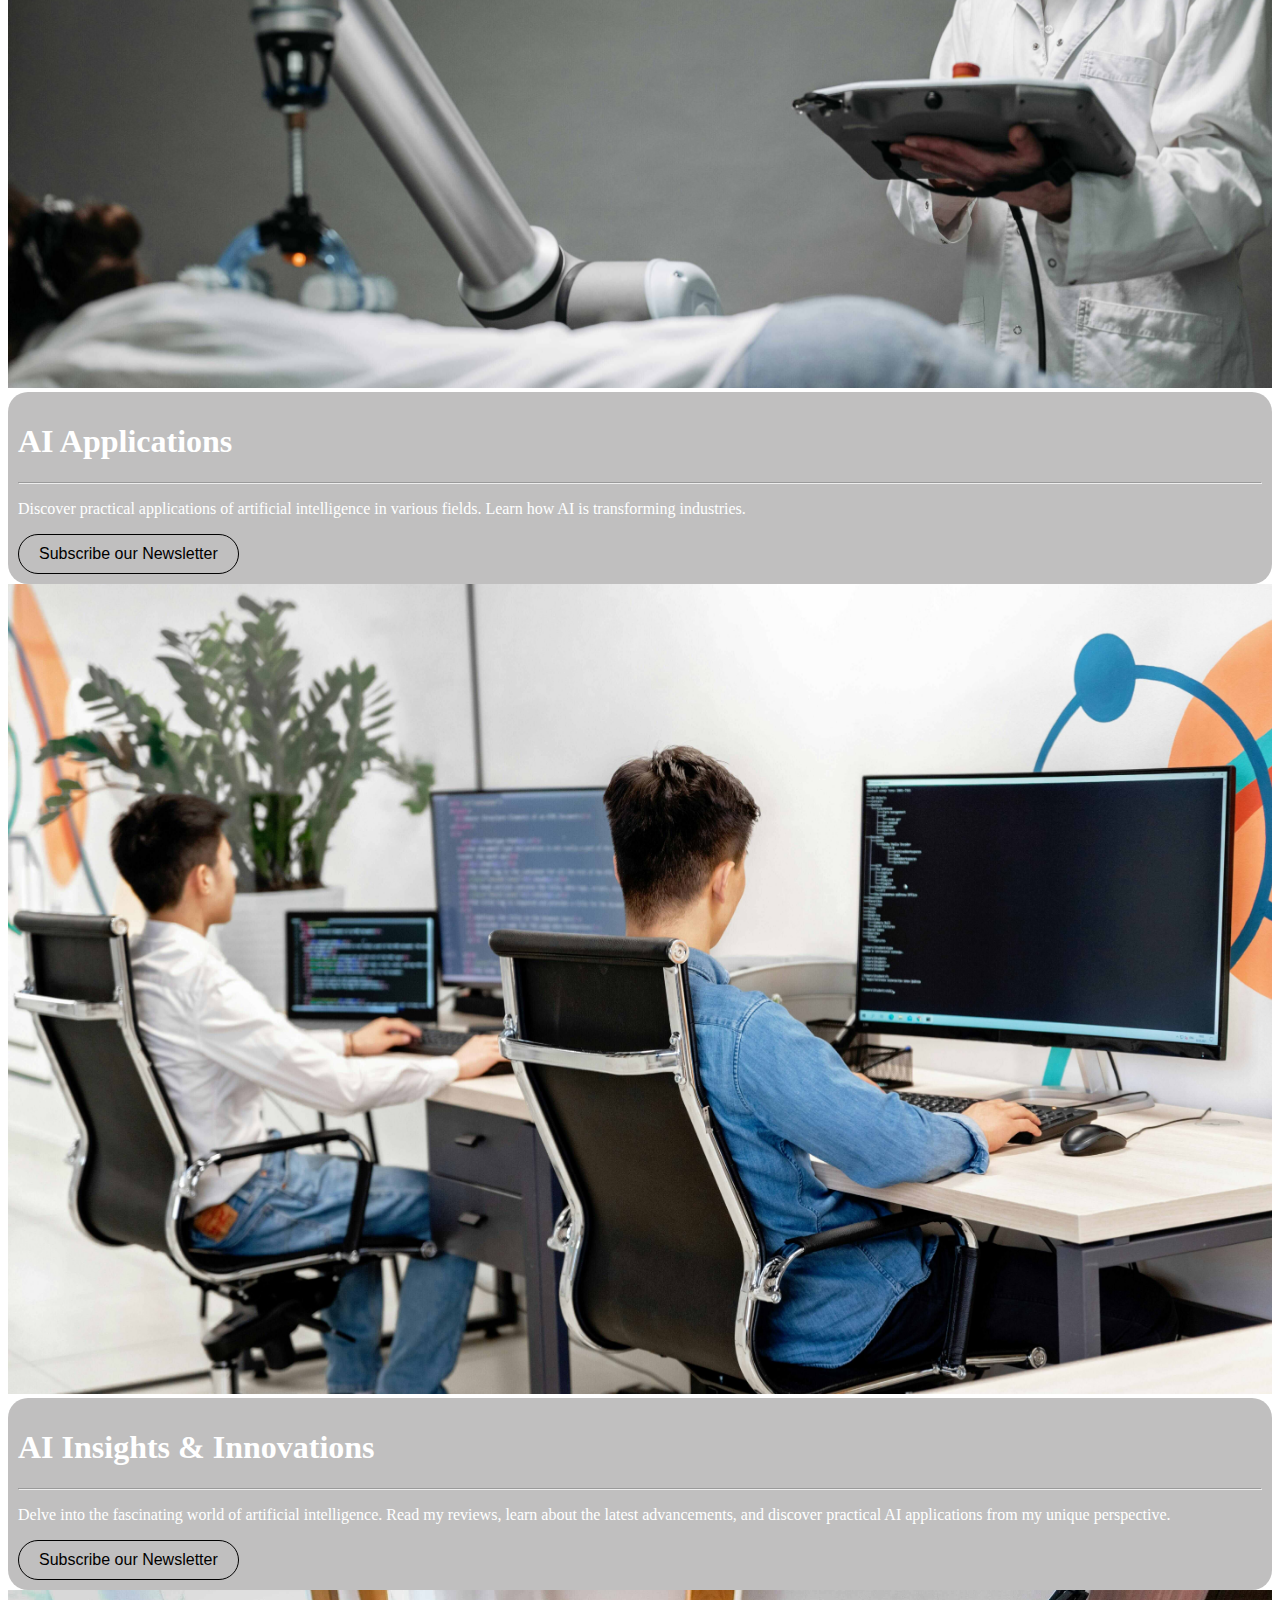
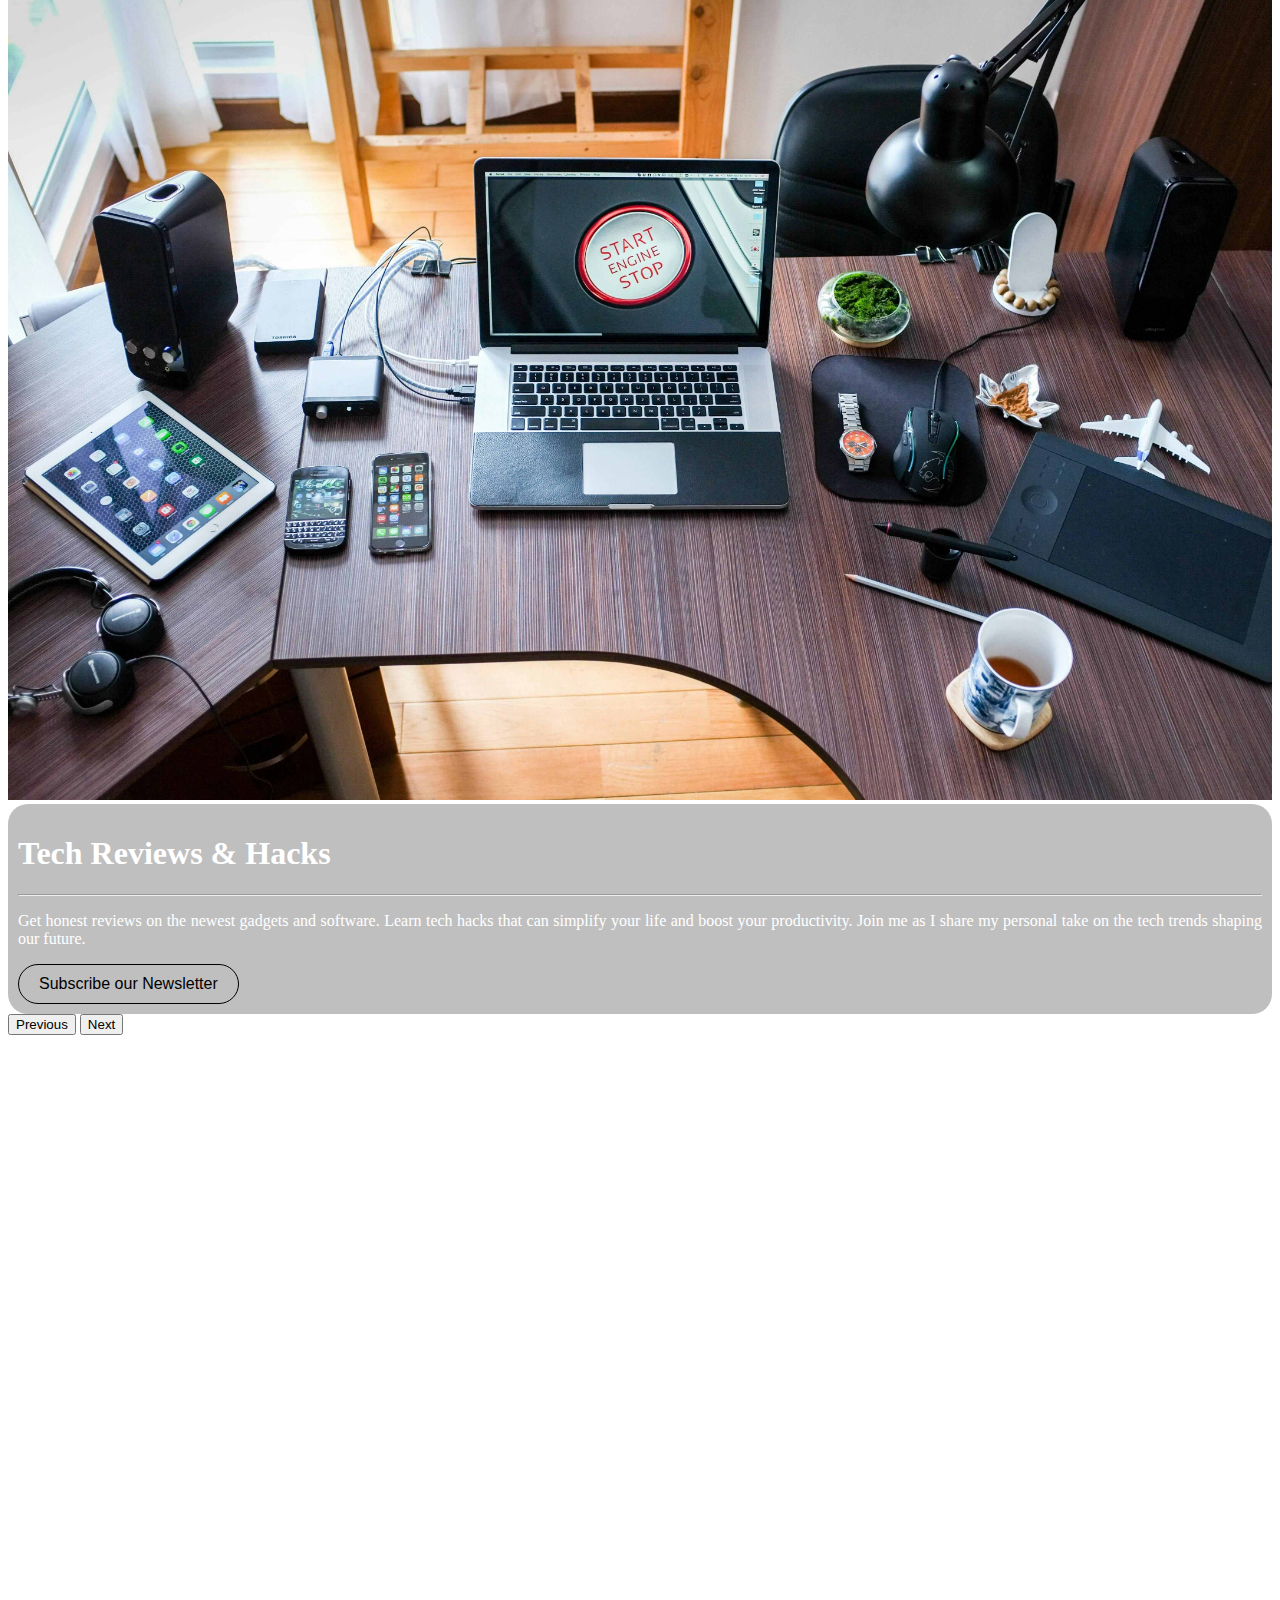
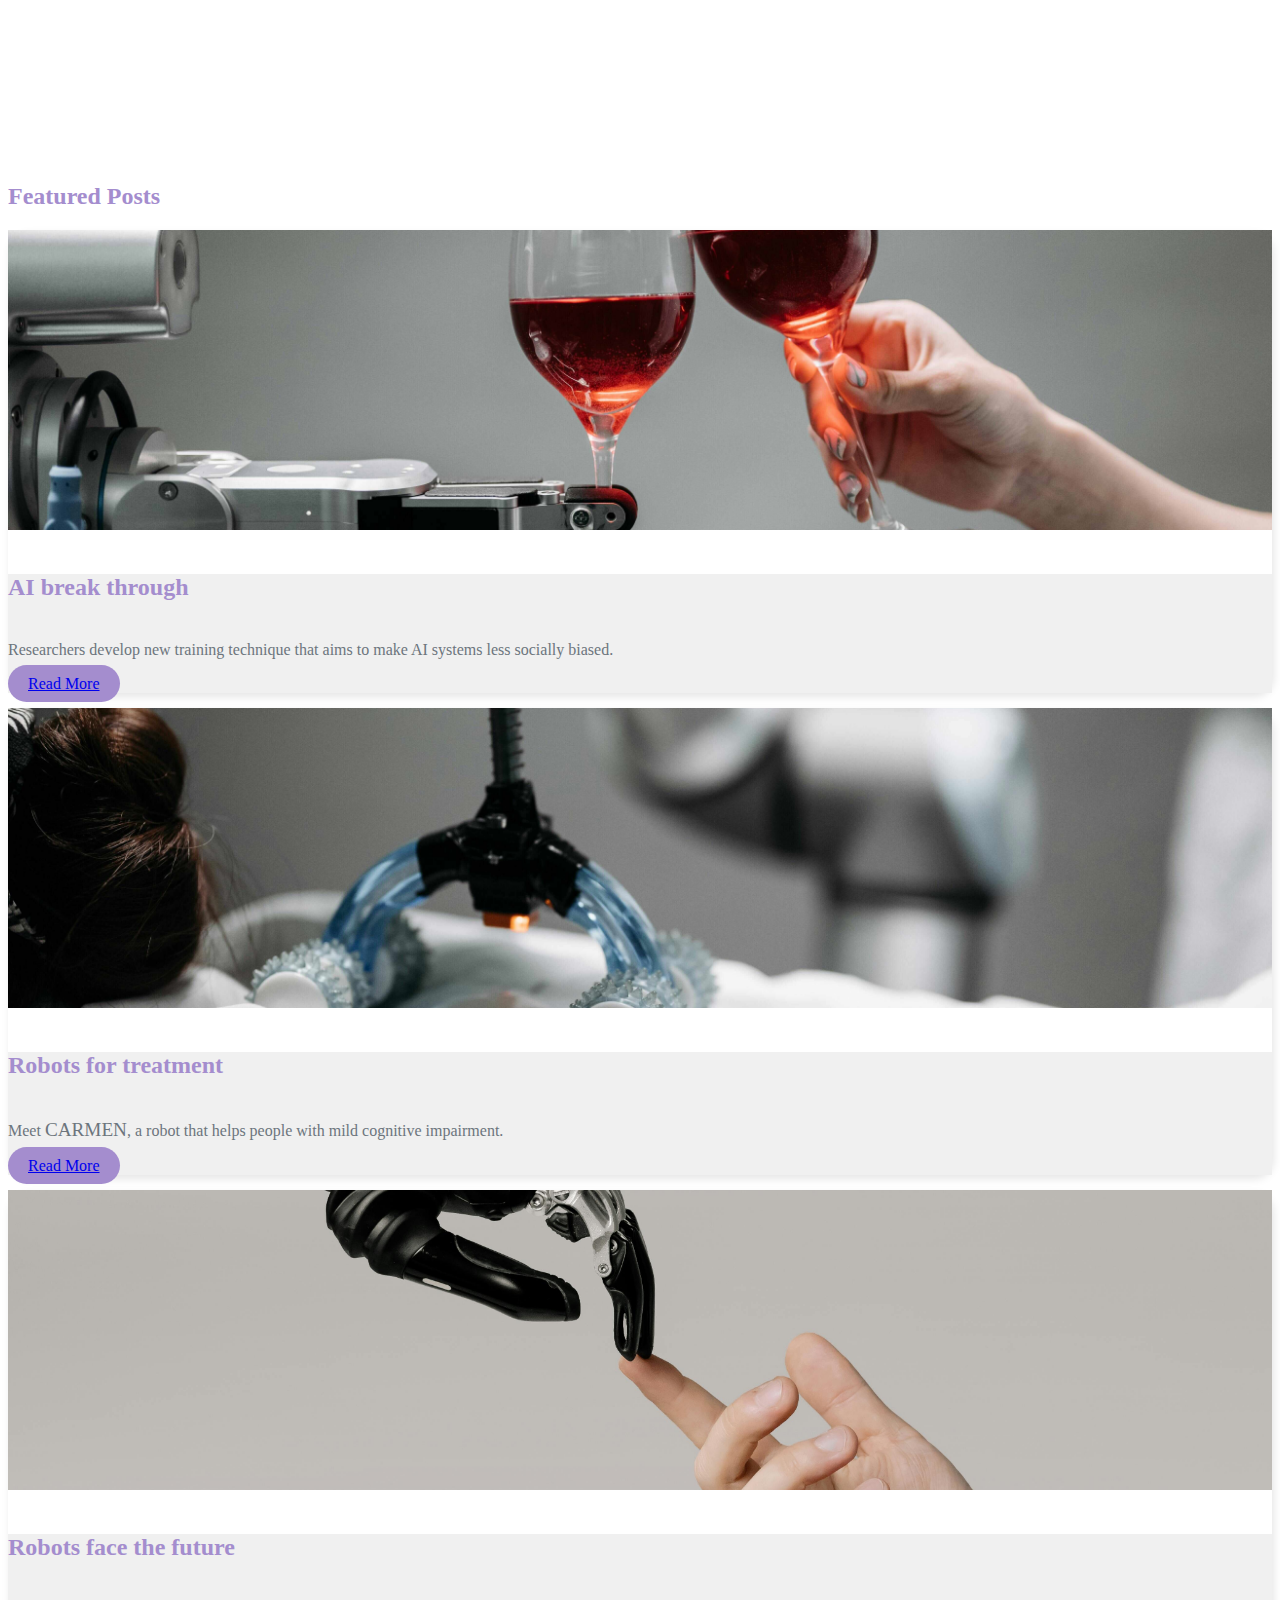
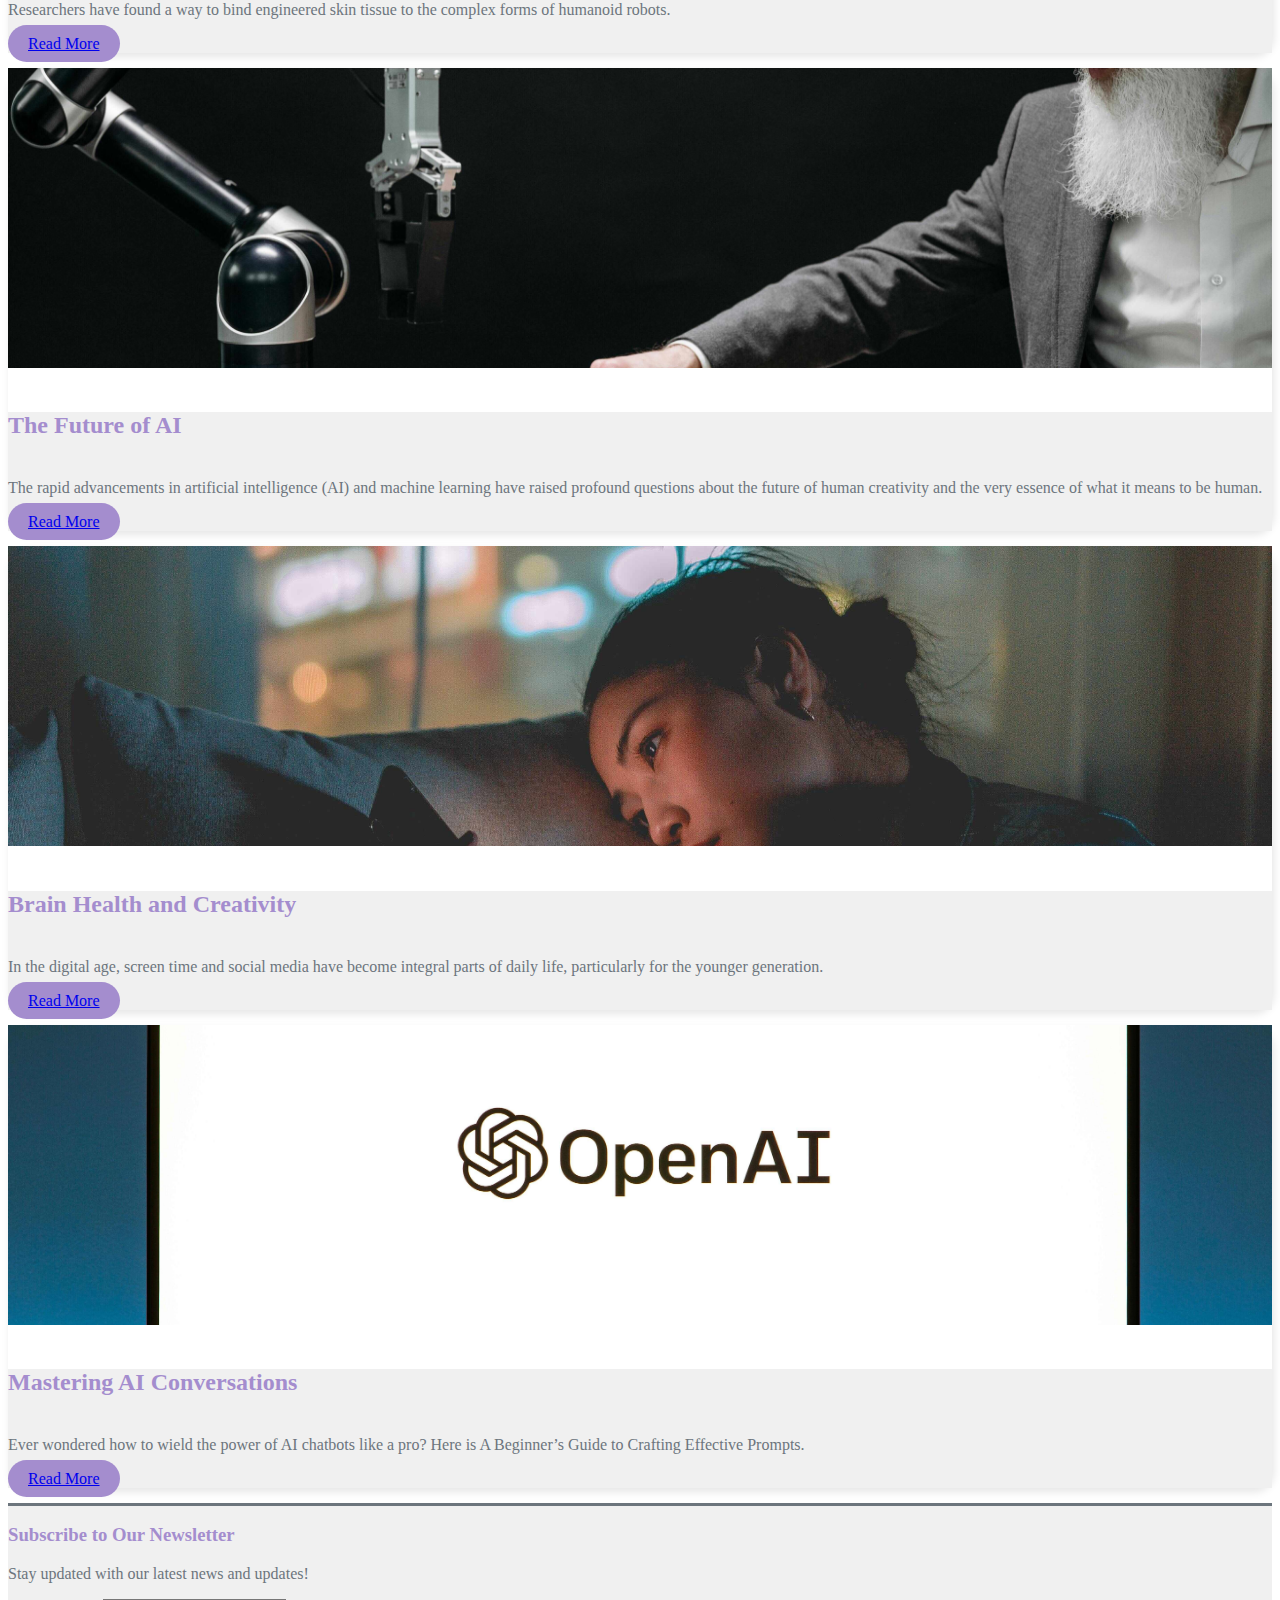
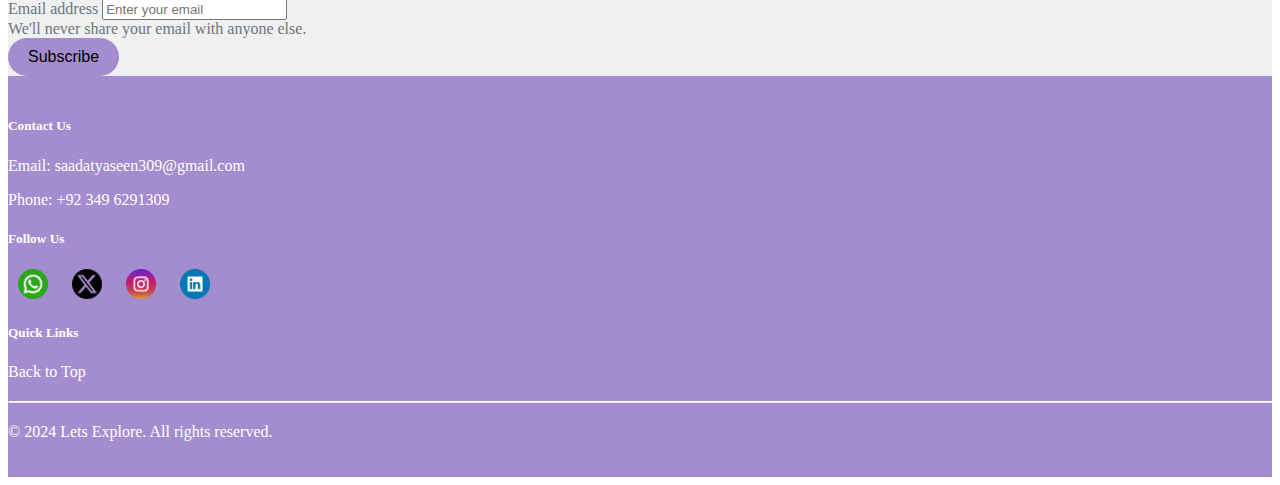
==== commit b6fe6923: "Changed the project" ====
--- a/index.html
+++ b/index.html
@@ -2,1713 +2,443 @@
 <html lang="en">
 
 <head>
-    <meta charset="UTF-8">
-    <meta name="viewport" content="width=device-width, initial-scale=1.0">
-    <title>Portfolio</title>
-    <link rel="icon" href="Pics/Arif5.jpg" type="image/x-icon">
-    <link href="https://cdn.jsdelivr.net/npm/bootstrap@5.2.3/dist/css/bootstrap.min.css" rel="stylesheet"
-        integrity="sha384-rbsA2VBKQhggwzxH7pPCaAqO46MgnOM80zW1RWuH61DGLwZJEdK2Kadq2F9CUG65" crossorigin="anonymous">
-    <link rel="stylesheet" href="style.css">
-    <style>
-        /* .section1 .div1,
-        .section1 .div2,
-        .section1 .div3,
-        .section2 .div1,
-        .section2 .div3,
-        .section3 .div1,
-        .section3 .div2,
-        .section4 .div1,
-        .section4 .div2,
-        .section4 .tweet-icons,
-        .section5,
-        .section6 {
-            opacity: 0;
-            transition: opacity 2s ease-out, transform 3s ease-out;
-        }
-
-        .section1 .div1.in-view,
-        .section1 .div2.in-view,
-        .section1 .div3.in-view,
-        .section2 .div1.in-view,
-        .section2 .div3.in-view,
-        .section3 .div1.in-view,
-        .section3 .div2.in-view,
-        .section4 .div1.in-view,
-        .section4 .div2.in-view,
-        .section4 .tweet-icons.in-view,
-        .section5.in-view,
-        .section6.in-view {
-            opacity: 1;
-            transform: translateX(0);
-        } */
-
-        /* section1 */
-
-        .section1 {
-            margin: 0;
-            padding: 0;
-            max-height: fit-content;
-        }
-
-        .pic1 {
-            max-width: 100%;
-            height: auto;
-            transition: transform 1s;
-            margin: 0rem 2rem;
-        }
-
-        .section1 .div1.in-view {
-            margin: 0;
-            padding-left: 2rem;
-            padding-right: 2rem;
-            padding-bottom: 0rem;
-            padding-top: 0rem;
-            animation: section1-div1 2s forwards;
-        }
-
-        @keyframes section1-div1 {
-            from {
-                transform: translateY(40rem);
-            }
-
-            to {
-                transform: translateY(0);
-            }
-        }
-
-        .section1 .div2 {
-            margin: 0 auto;
-            padding-top: 10rem;
-            padding-bottom: 0rem;
-            padding-left: 5rem;
-            padding-right: 5rem;
-            text-align: start;
-        }
-
-        .section1 .div2.in-view {
-            animation: section1-div2 2.5s forwards;
-        }
-
-        .section1 .div3 {
-            display: none;
-        }
-
-        .section1 .div3.in-view {
-            animation: section1-div2 2.5s forwards;
-        }
-
-        @keyframes section1-div2 {
-            from {
-                transform: translateX(50rem);
-            }
-
-            to {
-                transform: translateX(0);
-            }
-        }
-
-        .section1 .div2 h1 {
-            font-size: 6vw;
-            font-weight: bolder;
-            letter-spacing: 1vw;
-            transition: transform 1s;
-        }
-
-        .section1 .div2 h1:hover {
-            transform: scale(1.1);
-        }
-
-        .section1 .div2 h1 .span1 {
-            display: inline-block;
-            color: darkolivegreen;
-            border-bottom: 0.5vw solid darkolivegreen;
-            border-left: 0.5vw solid darkolivegreen;
-        }
-
-        .section1 .div2 h1 .span2 {
-            display: inline-block;
-            color: darkorange;
-            border-bottom: 0.5vw solid darkorange;
-            border-left: 0.5vw solid darkorange;
-        }
-
-        .section1 .div2 h1 .span3 {
-            display: inline-block;
-            color: darkred;
-            border-bottom: 0.5vw solid darkred;
-            border-left: 0.5vw solid darkred;
-        }
-
-
-        /* Media Queries for Section 1 */
-
-        @media (max-width: 991px) {
-            .pic1 {
-                max-width: 100%;
-                height: 30rem;
-                margin: 0rem 0rem;
-                padding: 0 auto;
-
-            }
-
-            .section1 .div2 {
-                margin: 0 auto;
-                padding: auto;
-                font-size: 4vw;
-            }
-
-            .section1 {
-                padding-right: 2rem;
-            }
-        }
-
-
-        @media (max-width: 767px) {
-
-            .section1 .div2 h1:hover {
-                transform: none;
-            }
-
-            .section1 .div1 {
-                text-align: center;
-            }
-
-            .pic1 {
-                height: auto;
-                margin: 0 auto;
-            }
-
-            .section1 .div2 {
-                display: none;
-            }
-
-            .section1 .div3 {
-                display: block;
-                padding: 0rem;
-                text-align: center;
-            }
-
-            .section1 .div3 h1 {
-                font-size: 10vw;
-                margin: 5rem auto;
-                font-weight: bolder;
-                letter-spacing: 1vw;
-                transition: transform 1s;
-            }
-
-            .section1 .div3 h1 .span1 {
-                color: darkolivegreen;
-                border-bottom: 0.5vw solid darkolivegreen;
-                border-left: 0.5vw solid darkolivegreen;
-            }
-
-            .section1 .div3 h1 .span2 {
-                color: darkorange;
-                border-bottom: 0.5vw solid darkorange;
-                border-left: 0.5vw solid darkorange;
-            }
-
-            .section1 .div3 h1 .span3 {
-                color: darkred;
-                border-bottom: 0.5vw solid darkred;
-                border-left: 0.5vw solid darkred;
-            }
-
-            .section1 {
-                padding-right: 0rem;
-            }
-        }
-
-
-        /* section2 */
-
-        .section2 {
-            background-color: #081c15;
-            max-height: fit-content;
-            margin: 0rem;
-            padding: 0rem;
-            border-radius: 5%;
-            box-shadow: 0 4px 8px #40916c
-        }
-
-        .section2 .div1 {
-            margin: 0rem;
-            padding: 5rem;
-
-        }
-
-        .section2 .div1 .div2 h1 {
-            color: darkorange;
-            font-size: 10vw;
-        }
-
-
-        .section2 .div1.in-view {
-            animation: section2-div1 2.5s forwards;
-        }
-
-        @keyframes section2-div1 {
-            from {
-                transform: translateX(-50rem);
-            }
-
-            to {
-                transform: translateX(0);
-            }
-        }
-
-        .section2 .div3 {
-            margin: 0rem;
-            padding: 4rem;
-        }
-
-        .section2 .div3 p {
-            color: #dbf3dc;
-            padding-left: 1rem;
-            font-size: 2vw;
-            text-align: justify;
-            border-left: 0.5vw dashed #dbf3dc;
-            border-color: darkorange;
-            line-height: 4vw;
-            word-spacing: 0.6vw;
-        }
-
-        /* .section2 .div3 p {
-            transition: transform 1s;
-        }
-
-        .section2 .div3 p:hover {
-            transform: scale(1.1);
-        } */
-
-        .section2 .div3.in-view {
-            animation: section2-div3 2.5s forwards;
-        }
-
-        @keyframes section2-div3 {
-            from {
-                transform: translateX(40rem);
-            }
-
-            to {
-                transform: translateX(0);
-            }
-        }
-
-
-        /* Media Queries for Section 2 */
-
-        @media (max-width: 767px) {
-
-            .section2 .div3 p:hover {
-                transform: none;
-            }
-
-            .section2 {
-                border-radius: 5%;
-            }
-
-            .section2 .div3 {
-                padding: 2rem;
-                padding-top: 2rem;
-            }
-
-            .section2 .div3 p {
-                font-size: 5vw;
-                padding: 0rem;
-                padding-left: 1rem;
-                line-height: 7vw;
-                word-spacing: 2vw;
-            }
-
-            .section2 .div1 {
-                margin: 0;
-                padding: 4rem;
-                padding-bottom: 0rem;
-            }
-
-            .section2 .div1 .div2 h1 {
-                font-size: 12vw;
-            }
-
-        }
-
-
-
-        /* section3 */
-
-        .section3 {
-            margin: 2rem auto;
-            width: 95%;
-            padding: 0;
-            max-height: fit-content;
-            background-color: transparent;
-        }
-
-        .section3 .div1 .mobile {
-            display: none;
-            padding-top: 2rem;
-        }
-
-        .section3 .div1 .mobile h1 {
-            color: #081c15;
-            font-size: 10vw;
-        }
-
-        .section3 .div1.in-view {
-            margin: 0;
-            padding: 0;
-            text-align: center;
-            animation: section3-div1 forwards 1s;
-        }
-
-        @keyframes section3-div1 {
-            from {
-                transform: translateX(-40rem);
-            }
-
-            to {
-                transform: translateX(0);
-            }
-        }
-
-        .pic3 {
-            max-width: 85%;
-            height: auto;
-            border-radius: 5%;
-            margin: 5rem auto
-        }
-
-        .section3 .div2.in-view {
-            color: #081c15;
-            margin: 0;
-            padding: 3rem;
-            animation: section3-div2 forwards 2.5s;
-        }
-
-        @keyframes section3-div2 {
-            from {
-                transform: translateX(50rem);
-            }
-
-            to {
-                transform: translateX(0);
-            }
-        }
-
-        .section3 .div2 h1 {
-            color: #081c15;
-            font-size: 6vw;
-        }
-
-        .section3 .div2 .div4 {
-            
-            padding-top: 1rem;
-            padding-bottom: 0;
-            padding-right: 1rem;
-           
-        }
-
-        .section3 .div2 .div4 p {
-            padding-left: 1rem;
-            font-size: 2vw;
-            text-align: justify;
-            border-left: 0.5vw dashed #081c15;
-            line-height: 4vw;
-            word-spacing: 0.6vw;
-        }
-
-        /* .section3 .div2 .div3 {
-            transition: transform 1s;
-        }
-
-        .section3 .div2 .div3:hover {
-            transform: scale(1.1);
-        } */
-
-        /* Media Queries for Section 3 */
-
-        @media (max-width: 767px) {
-            .section3 {
-                margin-top: 0rem;
-            }
-
-            .section3 .div2 .div3:hover {
-                transform: none;
-            }
-
-            .section3 .div2.in-view {
-                padding: 1rem;
-            }
-
-            .section3 .div1 .mobile {
-                display: block;
-                text-align: center;
-            }
-
-            .pic3 {
-                width: 90%;
-                height: auto;
-                border-radius: 20px;
-                margin: 2rem auto;
-                display: flex;
-                justify-content: center;
-
-            }
-
-            .section3 .div2 h1 {
-                display: none;
-            }
-
-            .section3 .div2 .div4 {
-                padding-top: 0rem;
-                border-left: none;
-            }
-
-            .section3 .div2 .div4 p {
-                font-size: 5vw;
-                padding: 0rem;
-                padding-top: 0rem;
-                line-height: 7vw;
-                word-spacing: 2vw;
-                border-left: none;
-            }
-        }
-
-        /* Card1 */
-
-        .section5 {
-            margin: auto;
-            padding: 0;
-            border-radius: 10px;
-            box-shadow: 0 4px 16px rgba(0, 0, 0, 0.5);
-            overflow: hidden;
-            max-width: fit-content;
-            width: 95%;
-            max-height: fit-content;
-        }
-
-        .section5.in-view {
-            animation: section5 forwards 2.5s;
-        }
-
-        @keyframes section5 {
-            from {
-                transform: translateX(50rem);
-            }
-
-            to {
-                transform: translateX(0);
-            }
-        }
-
-        .section5 .col-md-4 {
-            margin: 0;
-            padding: 0;
-            background-color: #081c15;
-            text-align: center;
-            max-height: fit-content;
-        }
-
-        .section5 .col-md-4 .h1 {
-            display: none;
-            color: darkorange;
-            font-size: 15vw;
-            margin-top: 3rem;
-        }
-
-        .section5 .col-md-4 img {
-            text-align: center;
-            margin: 5rem auto;
-            width: 80%;
-        }
-
-        .section5 .col-md-8 {
-            padding-top: 1rem;
-            padding-right: 2rem;
-            padding-left: 1rem;
-            padding-bottom: 1rem;
-            margin: 0;
-            max-height: fit-content;
-            background: rgba(255, 255, 255, 0.2);
-        }
-
-        .section5 .col-md-8 .h1 {
-            font-size: 5vw;
-            text-align: center;
-        }
-
-        .section5 .col-md-8 .p {
-            font-size: 2vw;
-            text-align: justify;
-            border-bottom: #081c15 1px solid;
-            padding-bottom: 1rem;
-            line-height: 4vw;
-            word-spacing: 0.6vw;
-        }
-
-        .section5 .col-md-8 .p br {
-            display: none;
-        }
-
-        .section5 .col-md-8 .p a {
-            text-decoration: none;
-            color: #081c15;
-        }
-
-        .section5 .col-md-8 .p a:hover {
-            color: #081c15;
-        }
-
-
-        .section5 .col-md-8 .headings {
-            padding: 0;
-            margin: 0;
-            margin-top: 0.5rem;
-        }
-
-        .section5 .col-md-8 .headings .col-md-4 {
-            background-color: transparent;
-            margin: 0;
-
-        }
-
-        .section5 .col-md-8 .headings .col-md-4 a {
-            text-decoration: none;
-        }
-
-        .section5 .col-md-8 .headings .col-md-4 img {
-            background-color: transparent;
-            margin: 0rem auto;
-            width: 40%;
-        }
-
-        .section5 .headings .heading1 {
-            margin: 0rem;
-            text-align: center;
-            font-size: 3.5vw;
-            padding: 1rem;
-        }
-
-        .section5 .headings .heading2 {
-            margin: 0rem;
-            text-align: center;
-            font-size: 3.5vw;
-            padding: 1rem;
-        }
-
-        .section5 .headings .heading3 {
-            margin: 0rem;
-            text-align: center;
-            font-size: 3.5vw;
-            padding: 1rem;
-        }
-
-        .section5 .headings span {
-            padding: 0.2rem;
-            color: #081c15;
-            border-bottom: 0.5vw solid #081c15;
-            border-radius: 10px;
-        }
-
-
-        /* Responsive Adjustments */
-        @media (max-width: 991px) {
-
-            .section5 .col-md-4,
-            .section5 .col-md-8 {
-                padding: 1rem;
-            }
-
-            .section5 .col-md-8 {
-                padding-right: 1.5rem;
-            }
-
-            .section5 .headings .heading1 span,
-            .section5 .headings .heading2 span,
-            .section5 .headings .heading3 span {
-                font-size: 3vw;
-                padding: 0.5rem;
-            }
-        }
-
-        @media (max-width: 767px) {
-
-            .section5 .col-md-8 {
-                padding: 1rem;
-                padding-left: 0.7rem;
-                padding-right: 0.7rem;
-            }
-
-            .section5 .col-md-8 .h1 {
-                display: none;
-                font-size: 8vw;
-            }
-
-            .section5 .col-md-8 .p {
-                padding-left: 0.5rem;
-                padding-right: 0.5rem;
-                font-size: 4vw;
-                line-height: 7vw;
-                word-spacing: 2vw;
-            }
-
-            .section5 .col-md-8 .p br {
-                display: block;
-            }
-
-            .section5 .col-md-4 .h1 {
-                display: block;
-
-            }
-
-            .section5 .col-md-8 .headings .col-md-4 {
-                text-align: center;
-            }
-
-            .section5 .col-md-8 .headings .col-md-4 img {
-                width: 20%;
-            }
-
-            .section5 .headings .heading1 span,
-            .section5 .headings .heading2 span,
-            .section5 .headings .heading3 span {
-                font-size: 5vw;
-                padding: 0.5rem;
-            }
-        }
-
-        /* card2 */
-
-        .section6 {
-            margin: auto;
-            margin-top: 4rem;
-            margin-bottom: 3rem;
-            padding: 0;
-            border-radius: 10px;
-            box-shadow: 0 4px 16px rgba(0, 0, 0, 0.5);
-            overflow: hidden;
-            max-width: fit-content;
-            width: 95%;
-            max-height: fit-content;
-        }
-
-        .section6.in-view {
-            animation: section6 2.5s forwards;
-        }
-
-        @keyframes section6 {
-            from {
-                transform: translateX(-50rem);
-            }
-
-            to {
-                transform: translateX(0);
-            }
-        }
-
-        .section6 .col-md-4 {
-            margin: 0;
-            padding: 0;
-            background-color: #081c15;
-            text-align: center;
-            max-height: fit-content;
-        }
-
-        .section6 .col-md-4 .h1 {
-            display: none;
-            color: darkorange;
-            font-size: 12vw;
-            margin-top: 4rem;
-        }
-
-        .section6 .col-md-4 img {
-            text-align: center;
-            margin: 8rem auto;
-            width: 80%;
-        }
-
-        .section6 .col-md-8 {
-            padding-top: 1rem;
-            padding-right: 2rem;
-            padding-left: 1rem;
-            padding-bottom: 1rem;
-            margin: 0;
-            max-height: fit-content;
-            background: rgba(255, 255, 255, 0.2);
-        }
-
-        .section6 .col-md-8 .h1 {
-            font-size: 5vw;
-            text-align: center;
-        }
-
-        .section6 .col-md-8 .p {
-            font-size: 2vw;
-            text-align: justify;
-            border-bottom: #081c15 1px solid;
-            padding-bottom: 1rem;
-            line-height: 4vw;
-            word-spacing: 0.6vw;
-        }
-
-        .section6 .col-md-8 .p br {
-            display: none;
-        }
-
-        .section6 .col-md-8 .p a {
-            text-decoration: none;
-            color: #081c15;
-        }
-
-        .section6 .col-md-8 .p a:hover {
-            color: #081c15;
-        }
-
-
-        .section6 .col-md-8 .headings {
-            padding: 0;
-            margin: 0;
-            margin-top: 0.5rem;
-        }
-
-        .section6 .col-md-8 .headings .col-md-6 {
-            background-color: transparent;
-            margin: 0;
-
-        }
-
-        .section6 .col-md-8 .headings .col-md-6 a {
-            text-decoration: none;
-        }
-
-
-        .section6 .col-md-8 .headings .col-md-6 img {
-            background-color: transparent;
-            margin: 0rem auto;
-            width: 20%;
-        }
-
-        .section6 .headings .heading1 {
-            margin: 0rem;
-            text-align: center;
-            font-size: 3vw;
-            padding: 1rem;
-        }
-
-        .section6 .headings .heading2 {
-            margin: 0rem;
-            text-align: center;
-            font-size: 3vw;
-            padding: 1rem;
-        }
-
-        .section6 .headings .heading3 {
-            margin: 0rem;
-            text-align: center;
-            font-size: 3vw;
-            padding: 1rem;
-        }
-
-        .section6 .headings .heading4 {
-            margin: 0rem;
-            text-align: center;
-            font-size: 3vw;
-            padding: 1rem;
-        }
-
-        .section6 .headings span {
-            padding: 0.2rem;
-            color: #081c15;
-            border-bottom: 0.5vw solid #081c15;
-            border-radius: 10px;
-        }
-
-        /* Responsive Adjustments */
-        @media (max-width: 991px) {
-
-            .section6 .col-md-4,
-            .section6 .col-md-8 {
-                padding: 1rem;
-            }
-
-            .section6 .col-md-8 {
-                padding-right: 1.5rem;
-            }
-
-            .section6 .headings .heading1 span,
-            .section6 .headings .heading2 span,
-            .section6 .headings .heading3 span,
-            .section6 .headings .heading4 span {
-                font-size: 3vw;
-                padding: 0.5rem;
-            }
-        }
-
-        @media (max-width: 767px) {
-
-            .section6 .col-md-8 {
-                padding: 1rem;
-                padding-left: 1.2rem;
-                padding-right: 1.2rem;
-            }
-
-            .section6 .col-md-8 .h1 {
-                display: none;
-                font-size: 8vw;
-            }
-
-            .section6 .col-md-8 .p {
-                font-size: 4vw;
-                line-height: 7vw;
-                word-spacing: 2vw;
-            }
-
-            .section6 .col-md-8 .p br {
-                display: block;
-            }
-
-            .section6 .col-md-8 .headings .col-md-6 a br {
-                display: none;
-            }
-
-
-            .section6 .col-md-4 .h1 {
-                display: block;
-            }
-
-            .section6 .col-md-8 .headings .col-md-6 {
-                text-align: center;
-            }
-
-            .section6 .col-md-8 .headings .col-md-6 img {
-                width: 20%;
-            }
-
-            .section6 .headings .heading1 span,
-            .section6 .headings .heading2 span,
-            .section6 .headings .heading3 span,
-            .section6 .headings .heading4 span {
-                font-size: 5vw;
-                padding: 0.5rem;
-            }
-        }
-
-        /* section4/carousel */
-
-        .section4 {
-            padding: 2rem;
-            margin: 0;
-            background: rgba(255, 255, 255, 0.4);
-            max-height: fit-content;
-
-        }
-
-        .section4 h2 {
-            font-size: 6vw;
-        }
-
-        .carousel-item .col-md-7 {
-            padding-top: 2rem;
-            padding-left: 80px;
-        }
-
-        .section4 .div1.in-view {
-            animation: col-md-7 forwards 1.5s;
-        }
-
-        @keyframes col-md-7 {
-            from {
-                transform: translateX(-60rem);
-            }
-
-            to {
-                transform: translateX(0);
-            }
-        }
-
-
-        .carousel-item .col-md-5 {
-            margin: 0rem;
-            padding-left: 10rem;
-            padding-right: 3rem;
-            padding-top: 2rem;
-            padding-bottom: 0rem;
-        }
-
-        .section4 .div2.in-view {
-            animation: col-md-5 forwards 1.5s;
-        }
-
-        @keyframes col-md-5 {
-            from {
-                transform: translateX(60rem);
-            }
-
-            to {
-                transform: translateX(0);
-            }
-        }
-
-        .section4 h2.in-view {
-            font-size: 5vw;
-            text-transform: capitalize;
-            animation: section4-h2 forwards 1.5s;
-        }
-
-        @keyframes section4-h2 {
-            from {
-                transform: translateY(-10rem);
-            }
-
-            to {
-                transform: translateY(0);
-            }
-        }
-
-        .quote {
-            font-size: 1.5rem;
-            font-style: italic;
-            margin: 20px 0;
-            color: #081c15;
-            text-align: justify;
-        }
-
-        .quotation {
-            font-size: 2rem;
-            color: #007bff;
-        }
-
-        .tweet-icons.in-view {
-            text-align: end;
-            margin-top: 0.5rem;
-            margin-bottom: 1rem;
-            animation: icons forwards 2s;
-        }
-
-        @keyframes icons {
-            from {
-                transform: translateY(40rem);
-            }
-
-            to {
-                transform: translateY(0);
-            }
-        }
-
-        .tweet-icons a {
-            text-decoration: none;
-            /* Removed underline from anchor tags */
-        }
-
-        .tweet-icons a .like {
-            width: 45px;
-            margin-right: 20px;
-            transition: transform 0.1s;
-        }
-
-        .tweet-icons a .like:hover {
-            transform: scale(1.2);
-        }
-
-        .tweet-icons a .comment {
-            width: 50px;
-            transition: transform 0.1s;
-        }
-
-        .tweet-icons a .comment:hover {
-            transform: scale(1.2);
-        }
-
-        .carousel-inner video {
-            height: auto;
-            min-height: 20rem;
-            width: 100%;
-            display: block;
-            margin: 0 auto;
-        }
-
-        .carousel-control-prev,
-        .carousel-control-next {
-            top: 50%;
-            height: 50px;
-            width: 50px;
-        }
-
-        .carousel-control-prev {
-            left: -1rem;
-        }
-
-        .carousel-control-next {
-            right: -1rem;
-        }
-
-        @media (max-width: 991px) {
-            .carousel-item .col-md-5 {
-                padding-left: 5rem;
-
-            }
-        }
-
-        @media (max-width: 767px) {
-
-            .section4 h2 {
-                font-size: 8vw;
-            }
-
-            .carousel-item .col-md-7 {
-                padding-left: 1rem;
-                padding-right: 1rem;
-            }
-
-            .carousel-inner video {
-                height: 100%;
-                width: 100%;
-                display: block;
-                margin: 0 auto;
-            }
-
-            .carousel-item .col-md-5 {
-                padding-bottom: 5rem;
-                padding-left: 1rem;
-                padding-right: 1rem;
-                padding-top: 1rem;
-            }
-
-            .carousel-control-prev,
-            .carousel-control-next {
-                top: 15%;
-                bottom: auto;
-                transform: none;
-                height: 50px;
-                width: 50px;
-            }
-
-            .carousel-control-prev {
-                left: -10px;
-            }
-
-            .carousel-control-next {
-                right: -10px;
-            }
-        }
-
-        hr {
-            border: 0;
-            height: 0.2rem;
-            background-image: linear-gradient(to right, rgba(0, 0, 0, 0), rgb(0, 0, 0), rgba(0, 0, 0, 0));
-            margin-top: 1rem;
-            margin-bottom: 2rem;
-            margin-left: 20rem;
-            margin-right: 20rem;
-            animation: hr forwards 1.5s;
-        }
-
-        @keyframes hr {
-            from {
-                transform: translateX(-80rem);
-            }
-
-            to {
-                transform: translateX(0);
-            }
-        }
-
-        @media (max-width: 1300px) {
-            hr {
-                margin-left: 17rem;
-                margin-right: 17rem;
-            }
-        }
-
-        @media (max-width: 1130px) {
-            hr {
-                margin-left: 15rem;
-                margin-right: 15rem;
-            }
-        }
-
-        @media (max-width: 991px) {
-            hr {
-                margin-left: 10rem;
-                margin-right: 10rem;
-            }
-        }
-
-        @media (max-width: 767px) {
-            hr {
-                margin-left: 5rem;
-                margin-right: 5rem;
-            }
-        }
-
-
-
-        .section1,
-        .section2,
-        .section3,
-        .section4,
-        .section5,
-        .section6 {
-            overflow: hidden;
-        }
-    </style>
+  <meta charset="UTF-8">
+  <meta name="viewport" content="width=device-width, initial-scale=1.0">
+  <title>LetsExplore</title>
+  <link rel="icon" href="Logo/Logo colorful.jpeg" type="image/x-icon">
+  <link href="https://cdn.jsdelivr.net/npm/bootstrap@5.2.3/dist/css/bootstrap.min.css" rel="stylesheet"
+    integrity="sha384-rbsA2VBKQhggwzxH7pPCaAqO46MgnOM80zW1RWuH61DGLwZJEdK2Kadq2F9CUG65" crossorigin="anonymous">
+  <style>
+    body {
+      background-color: white;
+      font-family: Georgia, 'Times New Roman', Times, serif;
+    }
+
+    /* Navbar */
+    .navbar {
+      background-color: #a48dce;
+      color: white;
+      padding: 10px 0;
+    }
+
+    .navbar-brand {
+      font-size: xx-large;
+    }
+
+    .navbar-brand img {
+      height: 50px;
+      border-radius: 25%;
+    }
+
+    .nav-link {
+      color: white !important;
+    }
+
+    .nav-link:hover {
+      color: #f0f0f0 !important;
+    }
+
+    /* Carousel */
+    .carousel-item img,
+    .carousel-item video {
+      width: 100%;
+      height: auto;
+      max-height: 90vh;
+      object-fit: cover;
+    }
+
+    .carousel-caption {
+      background: rgba(150, 148, 148, 0.6);
+      padding: 10px;
+      border-radius: 20px;
+      color: white;
+    }
+
+    .carousel-caption p {
+      text-align: justify;
+    }
+
+    .carousel-caption button {
+      background-color: transparent;
+      border: 1px solid;
+
+    }
+
+    .carousel-caption button:hover {
+      background-color: #8b6eb2;
+      border: none;
+    }
+
+    /* Cards Style */
+
+    .card {
+      margin: 15px 0;
+      border: none;
+      border-radius: 20px;
+      box-shadow: 2px 4px 8px rgba(0, 0, 0, 0.1);
+    }
+
+    .card:hover {
+      box-shadow: 4px 8px 16px rgba(0, 0, 0, 0.2);
+    }
+
+    .card img {
+      height: 300px;
+      width: 100%;
+      object-fit: cover;
+    }
+
+    .card-body {
+      background: #f0f0f0;
+    }
+
+    .card-title {
+      font-size: 1.5rem;
+      font-weight: bold;
+      color: #a48dce;
+    }
+
+    .card-text {
+      font-size: 1rem;
+      color: #6c757d;
+      text-align: justify;
+    }
+
+    /* Buttons */
+    .btn-primary {
+      background-color: #a48dce;
+      border: none;
+      border-radius: 50px;
+      padding: 10px 20px;
+      font-size: 1rem;
+    }
+
+    .btn-primary:hover {
+      background-color: #8b6eb2;
+    }
+
+
+
+    /* Modal style */
+
+    .modal-content {
+      background-color: white;
+    }
+
+    .modal-body {
+      padding: 20px;
+    }
+
+    .modal-header {
+      background-color: #a48dce;
+      color: white;
+      border-bottom: none;
+    }
+
+    .modal-title {
+      font-weight: bold;
+    }
+
+    .embed-responsive-16by9 {
+      padding-bottom: 56.25%;
+      /* 16:9 aspect ratio */
+      position: relative;
+      height: 0;
+      overflow: hidden;
+    }
+
+    .embed-responsive-16by9 .embed-responsive-item {
+      position: absolute;
+      top: 0;
+      left: 0;
+      bottom: 0;
+      right: 0;
+      width: 100%;
+      height: 100%;
+    }
+
+    /* newslatter */
+    section {
+      border-top: #6c757d solid;
+      color: #6c757d;
+    }
+
+    /* Footer style */
+
+    .footer {
+      background-color: #a48dce;
+      color: white;
+      padding: 20px 0;
+    }
+
+    .footer a {
+      color: white;
+      text-decoration: none;
+    }
+
+    .footer .social-icons a {
+      margin: 0 10px;
+      color: white;
+    }
+
+    .footer .social-icons img {
+      width: 30px;
+      height: 30px;
+    }
+
+    .footer .back-to-top a {
+      color: white;
+    }
+  </style>
 </head>
 
 <body>
-    <header class="p-0 m-0" id="top">
-        <nav class="navbar navbar-expand-lg navbar-dark">
-            <div class="container">
-                <a class="navbar-brand"> 
-                    <b>Arif Rind</b>
-                </a>
-                <button class="navbar-toggler" type="button" data-bs-toggle="collapse"
-                    data-bs-target="#navbarSupportedContent" aria-controls="navbarSupportedContent"
-                    aria-expanded="false" aria-label="Toggle navigation">
-                    <span class="navbar-toggler-icon"></span>
-                </button>
-                <div class="collapse navbar-collapse" id="navbarSupportedContent">
-                    <ul class="navbar-nav ms-auto mb-2 mb-lg-0">
-                        <li class="nav-item">
-                            <a class="nav-link active text-capitalize fs-5" aria-current="page" style="color: #40916c;">
-                                <span>home</span>
-                            </a>
-                        </li>
-                        <li class="nav-item">
-                            <a class="nav-link text-capitalize fs-5" href="about.html">
-                                <span>about</span>
-                            </a>
-                        </li>
-                        <li class="nav-item">
-                            <a class="nav-link text-capitalize fs-5" href="social_welfare.html">
-                                <span>social welfare</span>
-                            </a>
-                        </li>
-                        <li class="nav-item">
-                            <a class="nav-link text-capitalize fs-5" href="events.html">
-                                <span>events</span>
-                            </a>
-                        </li>
-                        <li class="nav-item">
-                            <a class="nav-link text-capitalize fs-5" href="contact.html">
-                                <span>contact us</span>
-                            </a>
-                        </li>
-                </div>
-            </div>
-        </nav>
-    </header>
-    <!-- section1 -->
-    <div class="container-fluid section1">
+  <header>
+    <!-- Navbar -->
+    <nav class="navbar navbar-expand-lg navbar-dark">
+      <div class="container">
+        <a class="navbar-brand" href="#"><img src="Logo/Logo colorful.jpeg" alt="logo"> Lets Explore</a>
+        <button class="navbar-toggler" type="button" data-bs-toggle="collapse" data-bs-target="#navbarSupportedContent"
+          aria-controls="navbarSupportedContent" aria-expanded="false" aria-label="Toggle navigation">
+          <span class="navbar-toggler-icon"></span>
+        </button>
+        <div class="collapse navbar-collapse" id="navbarSupportedContent">
+          <ul class="navbar-nav ms-auto mb-2 mb-lg-0">
+            <li class="nav-item">
+              <a class="nav-link active text-capitalize fs-5" aria-current="page" href="Index.html">home</a>
+            </li>
+            <li class="nav-item">
+              <a class="nav-link text-capitalize fs-5" href="About.html">about</a>
+            </li>
+            <li class="nav-item">
+              <a class="nav-link text-capitalize fs-5" href="#contact-us">contact us</a>
+            </li>
+        </div>
+      </div>
+    </nav>
+    <!-- Navbar Ends -->
+  </header>
+  <main class="container-fluid py-0 px-0 ">
+    <!-- carousel starts -->
+    <div id="carouselExampleDark" class="carousel slide" data-bs-ride="carousel">
+      <div class="carousel-inner">
+        <div class="carousel-item active" data-bs-interval="5000">
+          <img src="Pics/hi Robot.jpg" class="d-block w-100" alt="Welcome">
+          <div class="carousel-caption d-block">
+            <h1>Welcome to Our World</h1>
+            <hr>
+            <p class="fs-3 d-none d-sm-block">Explore the latest in tech and AI. From groundbreaking updates
+              to innovative hacks, get insights and stay
+              ahead in the ever-evolving tech landscape.</p>
+            <button type="button" class="btn btn-primary text-capitalize fs-3" data-bs-toggle="modal"
+              data-bs-target="#exampleModal">Subscribe our Newsletter</button>
+          </div>
+        </div>
+        <div class="carousel-item" data-bs-interval="5000">
+          <img src="Pics/Ai in medicine2.jpg" class="d-block w-100" alt="Applications">
+          <div class="carousel-caption d-block">
+            <h1>AI Applications</h1>
+            <hr>
+            <p class="fs-3 d-none d-sm-block">Discover practical applications of artificial intelligence in various fields. Learn
+              how AI is transforming industries.</p>
+            <button class="btn btn-primary text-capitalize fs-3" data-bs-toggle="modal" data-bs-target="#exampleModal">
+              Subscribe our Newsletter
+            </button>
+          </div>
+        </div>
+        <div class="carousel-item" data-bs-interval="5000">
+          <img src="Pics/Computer lab.jpg" class="d-block w-100" alt="Insights">
+          <div class="carousel-caption d-block">
+            <h1>AI Insights & Innovations</h1>
+            <hr>
+            <p class="fs-3 d-none d-sm-block">Delve into the fascinating world of artificial intelligence.
+              Read my reviews, learn about the latest
+              advancements, and discover practical AI applications from my unique perspective.</p>
+            <button class="btn btn-primary text-capitalize fs-3" data-bs-toggle="modal" data-bs-target="#exampleModal">
+              Subscribe our Newsletter
+            </button>
+          </div>
+        </div>
+        <div class="carousel-item" data-bs-interval="5000">
+          <img src="Pics/Tech Desk.jpg" class="d-block w-100" alt="Desk">
+          <div class="carousel-caption d-block">
+            <h1>Tech Reviews & Hacks</h1>
+            <hr>
+            <p class="fs-3 d-none d-sm-block">Get honest reviews on the newest gadgets and software. Learn
+              tech hacks that can simplify your life and
+              boost your productivity. Join me as I share my personal take on the tech trends shaping our future.</p>
+            <button type="button" class="btn btn-primary text-capitalize fs-3" data-bs-toggle="modal"
+              data-bs-target="#exampleModal">
+              Subscribe our Newsletter
+            </button>
+          </div>
+        </div>
+      </div>
+      <button class="carousel-control-prev" type="button" data-bs-target="#carouselExampleDark" data-bs-slide="prev">
+        <span class="carousel-control-prev-icon" aria-hidden="true"></span>
+        <span class="visually-hidden">Previous</span>
+      </button>
+      <button class="carousel-control-next" type="button" data-bs-target="#carouselExampleDark" data-bs-slide="next">
+        <span class="carousel-control-next-icon" aria-hidden="true"></span>
+        <span class="visually-hidden">Next</span>
+      </button>
+    </div>
+    <!-- carousel ends -->
+
+    <!-- Modal -->
+    <div class="modal fade" id="exampleModal" tabindex="-1" aria-labelledby="exampleModalLabel" aria-hidden="true">
+      <div class="modal-dialog modal-dialog-centered modal-lg">
+        <div class="modal-content">
+          <div class="modal-body">
+            <div class="embed-responsive embed-responsive-16by9">
+              <iframe class="embed-responsive-item"
+                src="https://docs.google.com/forms/d/e/1FAIpQLSc2_VRGZ5gYM53PbHmsprps3s9GTVO1KrqxFkAf2lfnAtY8vA/viewform?embedded=true"
+                frameborder="0" allowfullscreen></iframe>
+            </div>
+          </div>
+        </div>
+      </div>
+    </div>
+    <!-- modal ends -->
+
+    <!-- card starts -->
+    <div class="container py-5">
+      <h2 class="text-center mb-5" style="color: #a48dce; font-weight: bold;">Featured Posts</h2>
+      <div class="row">
+        <div class="col-md-4">
+          <div class="card">
+            <img src="Pics/AI cheering.jpg" class="card-img-top" alt="Gadget Reviews">
+            <div class="card-body">
+              <h5 class="card-title text-capitalize">AI break through</h5>
+              <p class="card-text text-capitalize">Researchers develop new training technique that aims to make AI
+                systems less socially biased.</p>
+              <a href="Card1.html" class="btn btn-primary">Read More</a>
+            </div>
+          </div>
+        </div>
+        <div class="col-md-4">
+          <div class="card">
+            <img src="Pics/Ai in medicine.jpg" class="card-img-top" alt="Software Insights">
+            <div class="card-body">
+              <h5 class="card-title text-capitalize">Robots for treatment</h5>
+              <p class="card-text text-capitalize">Meet <big>CARMEN</big>, a robot that helps people with mild cognitive
+                impairment.</p>
+              <a href="Card2.html" class="btn btn-primary">Read More</a>
+            </div>
+          </div>
+        </div>
+        <div class="col-md-4">
+          <div class="card">
+            <img src="Pics/AI & human.jpg" class="card-img-top" alt="Personal Experiences">
+            <div class="card-body">
+              <h5 class="card-title">Robots face the future</h5>
+              <p class="card-text">Researchers have found a way to bind engineered skin tissue to the complex forms of
+                humanoid robots.</p>
+              <a href="Card3.html" class="btn btn-primary">Read More</a>
+            </div>
+          </div>
+        </div>
+      </div>
+      <div class="row">
+        <div class="col-md-4">
+          <div class="card">
+            <img src="Pics/AI Chess.jpg" class="card-img-top" alt="Gadget Reviews">
+            <div class="card-body">
+              <h5 class="card-title">The Future of AI</h5>
+              <p class="card-text">The rapid advancements in artificial intelligence (AI) and machine learning have
+                raised profound questions about the future of human creativity and the very essence of what it means to
+                be human.</p>
+              <a href="Card4.html" class="btn btn-primary">Read More</a>
+            </div>
+          </div>
+        </div>
+        <div class="col-md-4">
+          <div class="card">
+            <img src="Pics/Screen at night.jpg" class="card-img-top" alt="Software Insights">
+            <div class="card-body">
+              <h5 class="card-title">Brain Health and Creativity</h5>
+              <p class="card-text">In the digital age, screen time and social media have become integral parts of daily
+                life, particularly for the younger generation.</p>
+              <a href="Card5.html" class="btn btn-primary">Read More</a>
+            </div>
+          </div>
+        </div>
+        <div class="col-md-4">
+          <div class="card">
+            <img src="Pics/openai.jpg" class="card-img-top" alt="Personal Experiences">
+            <div class="card-body">
+              <h5 class="card-title">Mastering AI Conversations</h5>
+              <p class="card-text">Ever wondered how to wield the power of AI chatbots like a pro? Here is A Beginner’s
+                Guide to Crafting Effective Prompts.</p>
+              <a href="Card6.html" class="btn btn-primary">Read More</a>
+            </div>
+          </div>
+        </div>
+      </div>
+    </div>
+    <!-- Cards end -->
+
+    <!-- Newsletter stats -->
+    <section class="mt-5 py-5" style="background-color: #f0f0f0;">
+      <div class="container">
         <div class="row">
-            <div class="col-md-6 fs-1 div3">
-                <h1>
-                    <span class="span1">UNITY.</span>
-                    <br>
-                    <span class="span2">BELIEF.</span>
-                    <br>
-                    <span class="span3">COURAGE.</span>
-                </h1>
-            </div>
-
-            <div class="col-md-6 div1"> <img src="Pics/Arif1_BG.png" alt="pic" class="pic1"></div>
-            <div class="col-md-6 fs-1 div2">
-                <h1>
-                    <span class="span1">UNITY.</span>
-                    <br>
-                    <span class="span2">BELIEF.</span>
-                    <br>
-                    <span class="span3">COURAGE.</span>
-                </h1>
-            </div>
-        </div>
+          <div class="col-md-6 ms-auto">
+            <div class="text-center mb-4">
+              <h3 class="mb-3" style="color: #a48dce;">Subscribe to Our Newsletter</h3>
+              <p>Stay updated with our latest news and updates!</p>
+            </div>
+            <form>
+              <div class="mb-3">
+                <label for="emailInput" class="form-label">Email address</label>
+                <input type="email" class="form-control" id="emailInput" aria-describedby="emailHelp"
+                  placeholder="Enter your email">
+                <div id="emailHelp" class="form-text">We'll never share your email with anyone else.</div>
+              </div>
+              <button type="submit" class="btn btn-primary">Subscribe</button>
+            </form>
+          </div>
+          <div class="col-md-1 ms-auto"></div>
+        </div>
+      </div>
+    </section>
+    <!-- Newsletter ends -->
+  </main>
+
+  <!-- Footer -->
+  <footer class="footer text-center">
+    <div class="container">
+      <div class="row">
+        <div class="col-md-4 mb-3 mb-md-0" id="contact-us">
+          <h5>Contact Us</h5>
+          <p>Email: saadatyaseen309@gmail.com</p>
+          <p>Phone: +92 349 6291309</p>
+        </div>
+        <div class="col-md-4 mb-3 mb-md-0">
+          <h5>Follow Us</h5>
+          <div class="social-icons">
+            <a href="https://wa.me/923496291309" aria-label="whatsapp"><img src="Icons/whatsapp.png" alt="whatsapp"></a>
+            <a href="https://x.com/saadat_yaseen" aria-label="Twitter"><img src="Icons/twitter X.png" alt="Twitter"></a>
+            <a href="https://www.instagram.com/saadat_yaseen" aria-label="Instagram"><img src="Icons/instagram.png"
+                alt="Instagram"></a>
+            <a href="https://www.linkedin.com/in/saadat-yaseen-95805b1b9/" aria-label="LinkedIn"><img
+                src="Icons/Linkedin.png" alt="LinkedIn"></a>
+          </div>
+        </div>
+        <div class="col-md-4">
+          <h5>Quick Links</h5>
+          <div class="back-to-top">
+            <a href="#top">Back to Top</a>
+          </div>
+        </div>
+      </div>
+      <hr style="border-top: 1px solid white; margin: 20px 0;">
+      <p class="mb-0">© 2024 Lets Explore. All rights reserved.</p>
     </div>
-    <!-- section2 -->
-    <div class="container-fluid section2 section">
-        <div class="row">
-            <div class="col-md-5 div1">
-                <div class="div2">
-                    <h1>
-                        My Message
-                    </h1>
-
-                </div>
-            </div>
-            <div class="col-md-7 div3">
-                <p>As a young politician hailing from the remote yet resilient Naseerabad region of Balochistan,
-                    Pakistan, My message is Peace. I am a peace ambassidor dedicated to bring about positive change
-                    and development to our community. Representing Pakistan Tehreek-e-Insaf, I strive to embody the
-                    values of justice, integrity, and progress. My journey in politics began in 2006, and over the
-                    years, I have had the privilege of serving in various capacities, including as district
-                    president and secretary general of the Insaf youth wing.
-                    <br>
-                    In 2024, I was honored to receive a ticket for the National Assembly from NA-255 Jafarabad. With
-                    your support, I am committed to addressing the challenges faced by our people and working
-                    tirelessly to ensure a brighter, more prosperous future for all.
-                </p>
-            </div>
-        </div>
-    </div>
-
-    <!-- section3 -->
-    <div class="container-fluid section3">
-        <div class="row">
-            <div class="col-md-5 div1">
-                <div class="mobile">
-                    <h1>My Vision</h1>
-                </div>
-                <img src="Pics/Arif5.jpg" alt="pic" class="pic3">
-            </div>
-            <div class="col-md-7 div2">
-                <div class="div3">
-                    <h1>My Vision</h1>
-                    <div class="div4">
-                        <p>
-                            My goal is to transform Pakistan especially my ancestral remote areas into a beacon of
-                            progress and prosperity, ensuring that every citizen has access to basic amenities, quality
-                            education, and healthcare. I envision a region where economic opportunities are abundant,
-                            and the voices of the people are heard and respected. By leveraging the principles and
-                            policies of Pakistan Tehreek-e-Insaf, I aim to foster transparency, accountability, and
-                            sustainable development. Together, we can create an inclusive society where our youth are
-                            empowered, our traditions are honored, and our future is secured. My vision is to lead
-                            Balochistan into an era of unparalleled growth and unity, where every individual's potential
-                            is realized and their rights are protected.
-                        </p>
-                    </div>
-                </div>
-            </div>
-        </div>
-    </div>
-
-    <!-- youtube carusel -->
-    <div class="container">
-        <div id="carouselExample" class="carousel carousel-dark slide" data-bs-ride="carousel">
-            <div class="carousel-inner">
-                <div class="carousel-item active" data-bs-interval="2000">
-                    <div class="container"
-                        style="display: flex; justify-content: center; margin-top: 1rem; margin-bottom: 2rem;">
-                        <iframe style="border-radius: 10px;" width="1060" height="500"
-                            src="https://www.youtube.com/embed/x55I98yoO9g?si=4ER_NGmCXN7pdI5w"
-                            title="YouTube video player" frameborder="0"
-                            allow="accelerometer; autoplay; clipboard-write; encrypted-media; gyroscope; picture-in-picture; web-share"
-                            referrerpolicy="strict-origin-when-cross-origin" allowfullscreen></iframe>
-                    </div>
-                </div>
-                <div class="carousel-item" data-bs-interval="2000">
-                    <div class="container"
-                        style="display: flex; justify-content: center; margin-top: 1rem; margin-bottom: 2rem;">
-                        <iframe style="border-radius: 10px;" width="1060" height="500"
-                            src="https://www.youtube.com/embed/xBIcbgQx0mc?si=9HK2XduvVzUZGdkM"
-                            title="YouTube video player" frameborder="0"
-                            allow="accelerometer; autoplay; clipboard-write; encrypted-media; gyroscope; picture-in-picture; web-share"
-                            referrerpolicy="strict-origin-when-cross-origin" allowfullscreen></iframe>
-                    </div>
-                </div>
-                <div class="carousel-item" data-bs-interval="2000">
-                    <div class="container"
-                        style="display: flex; justify-content: center; margin-top: 1rem; margin-bottom: 2rem;">
-                        <iframe style="border-radius: 10px;" width="1060" height="500"
-                            src="https://www.youtube.com/embed/PfFcQ9EBoRI?si=8RWA_sfUX6gxCDY3"
-                            title="YouTube video player" frameborder="0"
-                            allow="accelerometer; autoplay; clipboard-write; encrypted-media; gyroscope; picture-in-picture; web-share"
-                            referrerpolicy="strict-origin-when-cross-origin" allowfullscreen></iframe>
-                    </div>
-                </div>
-            </div>
-            <button class="carousel-control-prev" type="button" data-bs-target="#carouselExample" data-bs-slide="prev">
-                <span class="carousel-control-prev-icon" aria-hidden="true"></span>
-                <span class="visually-hidden">Previous</span>
-            </button>
-            <button class="carousel-control-next" type="button" data-bs-target="#carouselExample" data-bs-slide="next">
-                <span class="carousel-control-next-icon" aria-hidden="true"></span>
-                <span class="visually-hidden">Next</span>
-            </button>
-        </div>
-    </div>
-
-
-
-
-    <!-- card1 -->
-    <div class="container section5">
-        <div class="row">
-            <div class="col-md-4">
-                <div class="h1">
-                    About
-                </div>
-                <img src="Icons/information-button.png" alt="">
-            </div>
-            <div class="col-md-8">
-                <div class="h1">
-                    About
-                </div>
-                <div class="p">
-                    Arif Rind belongs to a notable Rind Baloch family of Jaffarabad. Since joining Pakistan Tehreek-e-Insaf in 2009, he has held various
-                    significant positions, including District President of Jafarabad and Provincial Deputy General
-                    Secretary of Balochistan, leading numerous membership campaigns and political activities across
-                    Balochistan.
-                    <br>
-                    <a href="about.html">
-                        Read more:
-                    </a>
-                </div>
-                <div class="container headings">
-                    <div class="row">
-                        <div class="col-md-4 heading1">
-                            <a href="about.html#Background">
-
-                                <img src="Icons/background-check-dark.png" alt="">
-
-                                <span>Background</span>
-                            </a>
-                        </div>
-                        <div class="col-md-4 heading2">
-                            <a href="about.html#Education">
-
-                                <img src="Icons/mortarboard-dark.png" alt="">
-
-                                <span>Education</span>
-                            </a>
-                        </div>
-                        <div class="col-md-4 heading3">
-                            <a href="about.html#Politics">
-
-                                <img src="Icons/speech-dark.png" alt="">
-
-                                <span>Politics</span>
-                            </a>
-                        </div>
-                    </div>
-                </div>
-            </div>
-        </div>
-    </div>
-
-
-    <!-- Card2 -->
-    <div class="container section6">
-        <div class="row">
-
-            <div class="col-md-4">
-                <div class="h1">
-                    Social Welfare
-                </div>
-                <img src="Icons/social-media-management.png" alt="">
-            </div>
-
-            <div class="col-md-8">
-                <div class="h1">
-                    Social Welfare
-                </div>
-                <div class="p">
-                    Arif Rind's mission is to create a significant impact on the lives of individuals and communities
-                    through dedicated social welfare activities. This section highlights his diverse initiatives and
-                    programs aimed at improving the quality of life for those in need, fostering a spirit of compassion,
-                    and empowering the youth to contribute positively to society.
-                    <br>
-                    <a href="social_welfare.html">
-                        Read more:
-                    </a>
-                </div>
-                <div class="container headings">
-                    <div class="row">
-                        <div class="col-md-6 heading1">
-                            <a href="social_welfare.html#Health-Care">
-
-                                <img src="Icons/donation-dark.png" alt="">
-                                <br>
-                                <span>Health Care</span>
-                            </a>
-                        </div>
-                        <div class="col-md-6 heading2">
-                            <a href="social_welfare.html#Youth-Activism">
-
-                                <img src="Icons/activism-dark.png" alt="">
-                                <br>
-                                <span>Youth Activism</span>
-                            </a>
-                        </div>
-                    </div>
-                    <div class="row">
-                        <div class="col-md-6 heading3">
-                            <a href="social_welfare.html#Ramadan-Aid">
-
-                                <img src="Icons/gift-box.png" alt="">
-                                <br>
-                                <span>Ramadan Aid</span>
-                            </a>
-                        </div>
-                        <div class="col-md-6 heading4">
-                            <a href="social_welfare.html#Child-Education">
-
-                                <img src="Icons/reading-book-dark.png" alt="">
-                                <br>
-                                <span>Crisis Management</span>
-                            </a>
-                        </div>
-                    </div>
-                </div>
-            </div>
-
-        </div>
-    </div>
-
-
-    <!-- section4 -->
-    <div class="container-fluid section4">
-        <h2 class="text-center text-capitalize">Popular tweets</h2>
-        <hr>
-        <div id="carouselExampleIndicators" class="carousel carousel-dark slide" data-bs-ride="carousel"
-            data-bs-interval="5000">
-            <div class="carousel-inner">
-                <div class="carousel-item active">
-                    <div class="container">
-                        <div class="row">
-                            <div class="col-md-7 div1">
-                                <bdo dir="rtl">
-                                    <blockquote class="quote">
-                                        <span class="quotation">”</span>
-                                        ہم بلوچ اپنے قول و فعل کے پکے ہیں ۔
-                                        <br><br>
-                                        خان صاحب میں بلوچ کی اولاد ہوں میرا تعلق بلوچستان کی غیرت مند پہاڑوں صحراوں
-                                        اور
-                                        ریگستان سے ہے ۔
-                                        <br><br>
-                                        میں نے اس حقیقی آزادی کے جنگ میں آپ کے ساتھ جو وعدہ کیا ہے میں اپنی آخری
-                                        سانس تک
-                                        آپ کے ساتھ کھڑا رہوں گا انشاء اللہ ۔
-                                        <br><br>
-                                        ImranKhanPTI@
-                                        <br>
-                                        #میں_تمہارے_ساتھ_ہوں
-                                        <span class="quotation">“</span>
-                                    </blockquote>
-                                </bdo>
-                                <div class="tweet-icons">
-                                    <a href="https://twitter.com/intent/like?tweet_id=1659228016533184514"
-                                        target="_blank" class="like-link">
-                                        <img src="Icons/like filled.png" alt="" class="like">
-                                    </a>
-                                    <a href="https://twitter.com/intent/tweet?in_reply_to=1659228016533184514"
-                                        target="_blank" class="comment-link">
-                                        <img src="Icons/comment_blue.png" alt="" class="comment">
-                                    </a>
-
-                                </div>
-                            </div>
-                            <div class="col-md-5 div2">
-                                <video class="d-block w-100" controls>
-                                    <source src="Videos/tweet1.mp4" type="video/mp4">
-                                    Your browser does not support the video tag.
-                                </video>
-                            </div>
-                        </div>
-                    </div>
-                </div>
-                <div class="carousel-item">
-                    <div class="container">
-                        <div class="row">
-                            <div class="col-md-7 div1">
-                                <bdo dir="rtl">
-                                    <blockquote class="quote">
-                                        <span class="quotation">”</span>
-                                        آپ سب کا ووٹ میرے پاس عمران خان کی امانت ہوگا۔ انشاللہ 8 فروری کو NA-255 کی
-                                        عوام
-                                        وکٹ پر مہر لگا کر مافیا کو عبرتناک شکست دیں گی۔
-                                        <br><br>
-                                        پاکستان تحریک انصاف کے نامزد امیدوار برائے حلقہ NA-255 محمد عارف رند کا اپنے
-                                        حلقے کی عوام کے نام خصوصی پیغام:
-                                        <br><br>
-                                        #انتخابی_نشان_عمران_خان
-                                        <br>
-                                        #وکٹ_پہ_ٹھپہ
-                                        <br>
-
-
-                                        NA255 # <br> arifrind#
-
-                                        <span class="quotation">“</span>
-                                    </blockquote>
-                                </bdo>
-                                <div class="tweet-icons">
-                                    <a href="https://twitter.com/intent/like?tweet_id=1749324337323086095"
-                                        target="_blank" class="like-link">
-                                        <img src="Icons/like filled.png" alt="" class="like">
-                                    </a>
-                                    <a href="https://twitter.com/intent/tweet?in_reply_to=1749324337323086095"
-                                        target="_blank" class="comment-link">
-                                        <img src="Icons/comment_blue.png" alt="" class="comment">
-                                    </a>
-
-                                </div>
-                            </div>
-                            <div class="col-md-5 div2">
-                                <video class="d-block w-100" controls>
-                                    <source src="Videos/tweet2.mp4" type="video/mp4">
-                                    Your browser does not support the video tag.
-                                </video>
-                            </div>
-                        </div>
-                    </div>
-                </div>
-                <div class="carousel-item">
-                    <div class="container">
-                        <div class="row">
-                            <div class="col-md-7 div1">
-                                <bdo dir="rtl">
-                                    <blockquote class="quote">
-                                        <span class="quotation">”</span>
-                                        میرے قائد عمران خان کے حکم پر این اے 255 جعفرآباد میں عظیم الشان ریلی
-                                        میں عوام کی بھرپور شرکت
-                                        <br><br>
-                                        بلوچستان میں پاکستان زندہ آباد کا نعرہ لگانے والے غیور پاکستانی اپنے
-                                        گھروں سے نکل چکے ہیں۔
-                                        <br><br>
-                                        #خان_کی_کال_پر_لبیک
-                                        <span class="quotation">“</span>
-                                    </blockquote>
-                                </bdo>
-                                <div class="tweet-icons">
-                                    <a href="https://twitter.com/intent/like?tweet_id=1751553392223068649"
-                                        target="_blank" class="like-link">
-                                        <img src="Icons/like filled.png" alt="" class="like">
-                                    </a>
-                                    <a href="https://twitter.com/intent/tweet?in_reply_to=1751553392223068649"
-                                        target="_blank" class="comment-link">
-                                        <img src="Icons/comment_blue.png" alt="" class="comment">
-                                    </a>
-
-                                </div>
-                            </div>
-                            <div class="col-md-5 div2">
-                                <video class="d-block w-100" controls>
-                                    <source src="Videos/tweet3.mp4" type="video/mp4">
-                                    Your browser does not support the video tag.
-                                </video>
-                            </div>
-                        </div>
-                    </div>
-                </div>
-                <div class="carousel-item">
-                    <div class="container">
-                        <div class="row">
-                            <div class="col-md-7 div1">
-                                <bdo dir="rtl">
-                                    <blockquote class="quote">
-                                        <span class="quotation">”</span>
-                                        اپنی استطاعت سے بڑھ کر الحمدللہ لوگوں تک پہنچ رہے ہیں اور نوجوانوں کو عمران
-                                        خان
-                                        کا پیغام پہنچا رہے ہیں۔ 8 فروری کو بلوچستان میں حقیقی تبدیلی آئے گی جب عمران
-                                        خان
-                                        کے نوجوان جاگیردارانہ نظام کو شکست دے کر دکھائیں
-                                        گے۔
-                                        <br>
-                                        NA255 #<br>Wickets#
-                                        <span class="quotation">“</span>
-                                    </blockquote>
-                                </bdo>
-                                <div class="tweet-icons">
-                                    <a href="https://twitter.com/intent/like?tweet_id=1753703849448362186"
-                                        target="_blank" class="like-link">
-                                        <img src="Icons/like filled.png" alt="" class="like">
-                                    </a>
-                                    <a href="https://twitter.com/intent/tweet?in_reply_to=1753703849448362186"
-                                        target="_blank" class="comment-link">
-                                        <img src="Icons/comment_blue.png" alt="" class="comment">
-                                    </a>
-
-                                </div>
-                            </div>
-                            <div class="col-md-5 div2">
-                                <video class="d-block w-100" controls>
-                                    <source src="Videos/tweet4.mp4" type="video/mp4">
-                                    Your browser does not support the video tag.
-                                </video>
-                            </div>
-                        </div>
-                    </div>
-                </div>
-            </div>
-            <button class="carousel-control-prev" type="button" data-bs-target="#carouselExampleIndicators"
-                data-bs-slide="prev">
-                <span class="carousel-control-prev-icon" aria-hidden="true"></span>
-                <span class="visually-hidden">Previous</span>
-            </button>
-            <button class="carousel-control-next" type="button" data-bs-target="#carouselExampleIndicators"
-                data-bs-slide="next">
-                <span class="carousel-control-next-icon" aria-hidden="true"></span>
-                <span class="visually-hidden">Next</span>
-            </button>
-        </div>
-    </div>
-
-    <!-- footer -->
-    <footer class="footer text-center">
-        <div class="container-fluid div1">
-            <div class="row">
-                <div class="col-md-4 mb-3 mb-md-0 div2 animated">
-                    <h5>Write us</h5>
-                    <p>Email: <a href="mailto:arifrind15@gmail.com" class="email">arifrind15@gmail.com</a></p>
-                    <br>
-                    <h5>Follow Us</h5>
-                    <div class="social-icons">
-                        <a href="https://x.com/ArifRindPTI?t=T3cHUKG6ds0zGL0Bv8tBOw&s=09" aria-label="Twitter"
-                            target="_blank">
-                            <img src="Icons/twitter.png" alt="Twitter">
-                        </a>
-                        <a href="https://www.instagram.com/arifrindofficial?igsh=MWg1MzZwZWJveGx5NA=="
-                            aria-label="Instagram" target="_blank">
-                            <img src="Icons/instagram.png" alt="Instagram">
-                        </a>
-                        <a href="https://www.facebook.com/arifrind15?mibextid=ZbWKwL" aria-label="facebook"
-                            target="_blank">
-                            <img src="Icons/facebook.png" alt="facebook">
-                        </a>
-                        <a href="https://www.youtube.com/@arifrind" aria-label="youtube" target="_blank">
-                            <img src="Icons/youtube.png" alt="youtube">
-                        </a>
-                    </div>
-                </div>
-                <div class="col-md-4 mb-3 mb-md-0 div3 animated">
-                    <h5>Useful links</h5>
-                    <div class="Menu">
-                        <a href="#top">Home</a>
-                        <br>
-                        <a href="about.html">About</a>
-                        <br>
-                        <a href="events.html">Events</a>
-                        <br>
-                        <a href="contact.html">Contact Us</a>
-                        <br>
-                        <a href="social_welfare.html">Social Work</a>
-                        <br>
-                        <a href="#top">Back to Top</a>
-                    </div>
-                </div>
-                <div class="col-md-4 div4 animated">
-                    <h5>Address</h5>
-                    <div>
-                        <p>Dera Allah Yar, Jafarabad, <br> Balochistan Province of Pakistan</p>
-                        <iframe loading="lazy"
-                            src="https://www.google.com/maps/embed?pb=!1m18!1m12!1m3!1d14042.03334735356!2d68.34988474999999!3d28.37371055!2m3!1f0!2f0!3f0!3m2!1i1024!2i768!4f13.1!3m3!1m2!1s0x393477e237294b09%3A0x6de34fb11c624bad!2sDera%20Allah%20Yar%2C%20Jaffarabad%2C%20Balochistan!5e0!3m2!1sen!2s!4v1721950268345!5m2!1sen!2s"
-                            title="Dera Allah Yar, Jafarabad" aria-label="Dera Allah Yar, Jafarabad"></iframe>
-                    </div>
-                </div>
-            </div>
-
-            <div class="copyright animated">
-                <hr>
-                <p>© 2024 Muhammad Arif Rind. All rights reserved.</p>
-            </div>
-        </div>
-    </footer>
-
-
-
-    <script src="https://cdn.jsdelivr.net/npm/bootstrap@5.2.3/dist/js/bootstrap.bundle.min.js"
-        integrity="sha384-kenU1KFdBIe4zVF0s0G1M5b4hcpxyD9F7jL+jjXkk+Q2h455rYXK/7HAuoJl+0I4"
-        crossorigin="anonymous"></script>
-    <script src="Script.js"></script>
+  </footer>
+
+  <script src="https://cdn.jsdelivr.net/npm/bootstrap@5.2.3/dist/js/bootstrap.bundle.min.js"
+    integrity="sha384-kenU1KFdBIe4zVF0s0G1M5b4hcpxyD9F7jL+jjXkk+Q2h455rYXK/7HAuoJl+0I4"
+    crossorigin="anonymous"></script>
 </body>
 
 </html>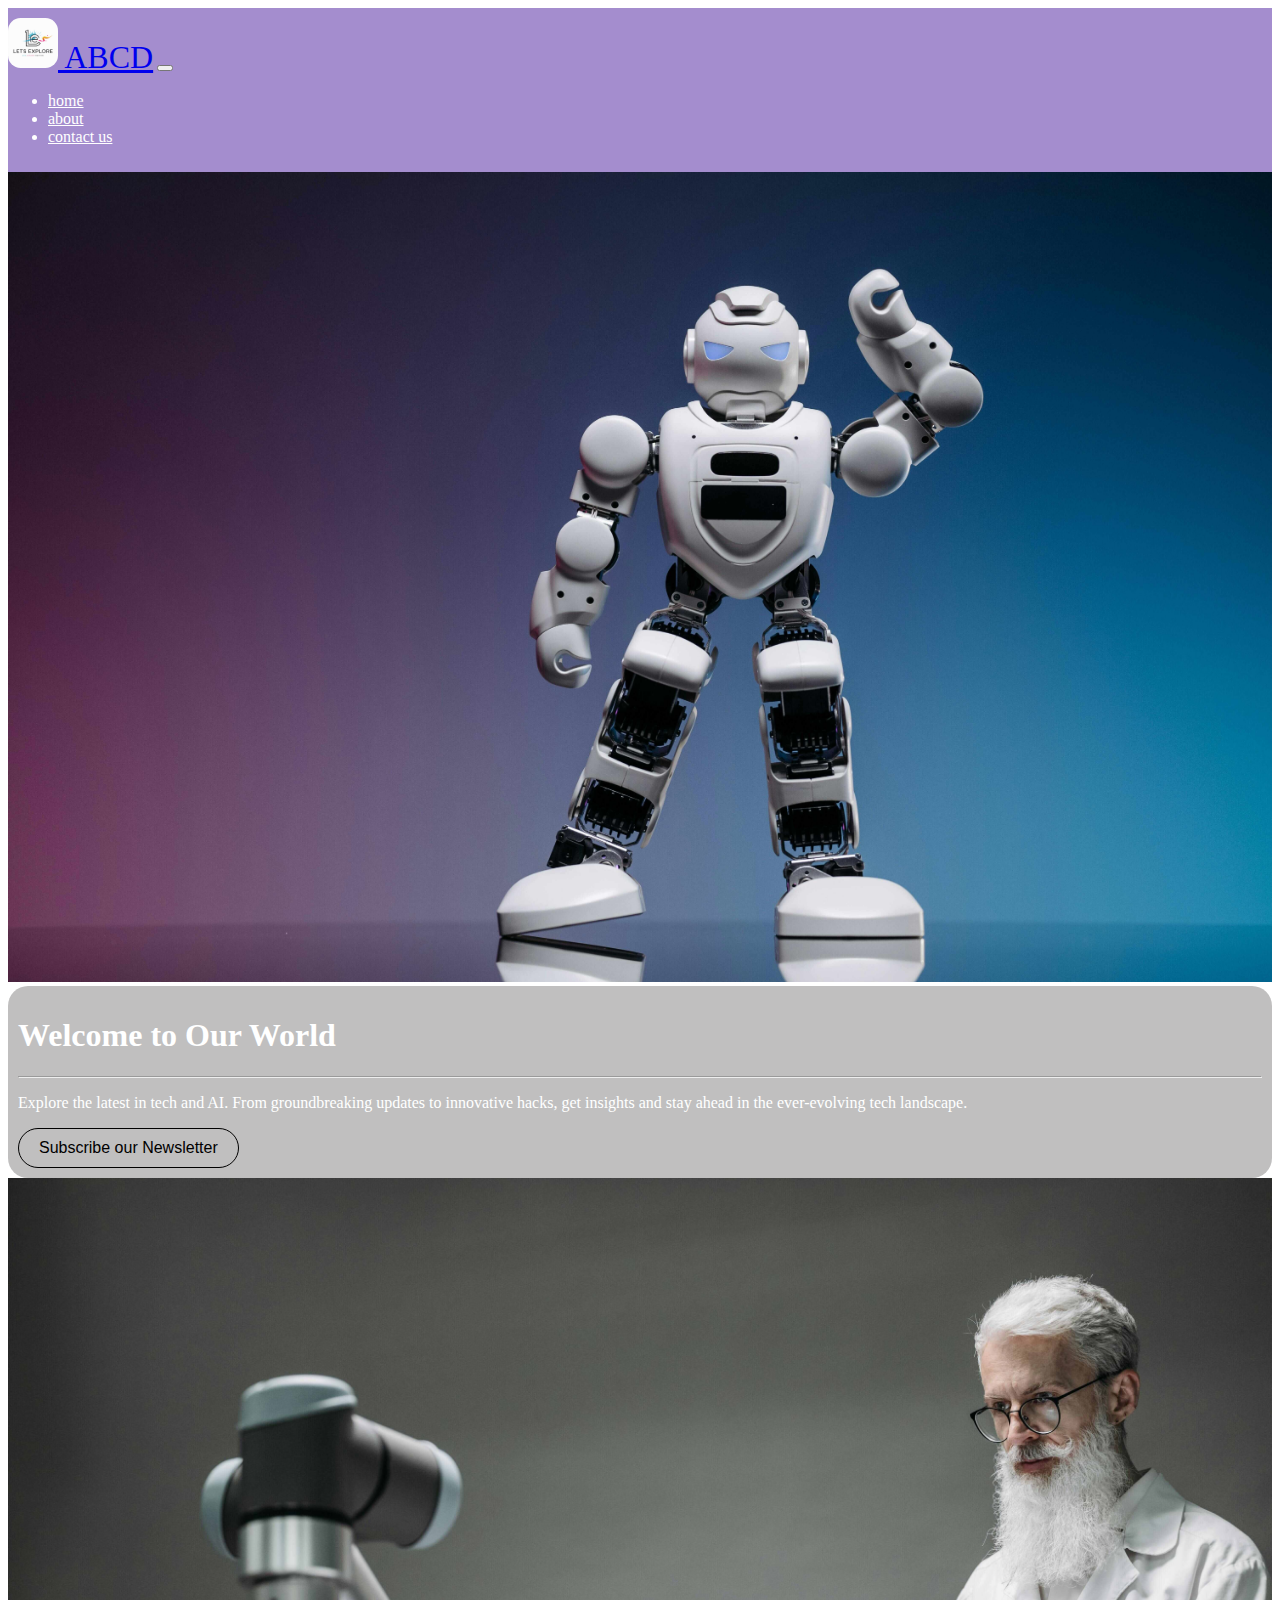
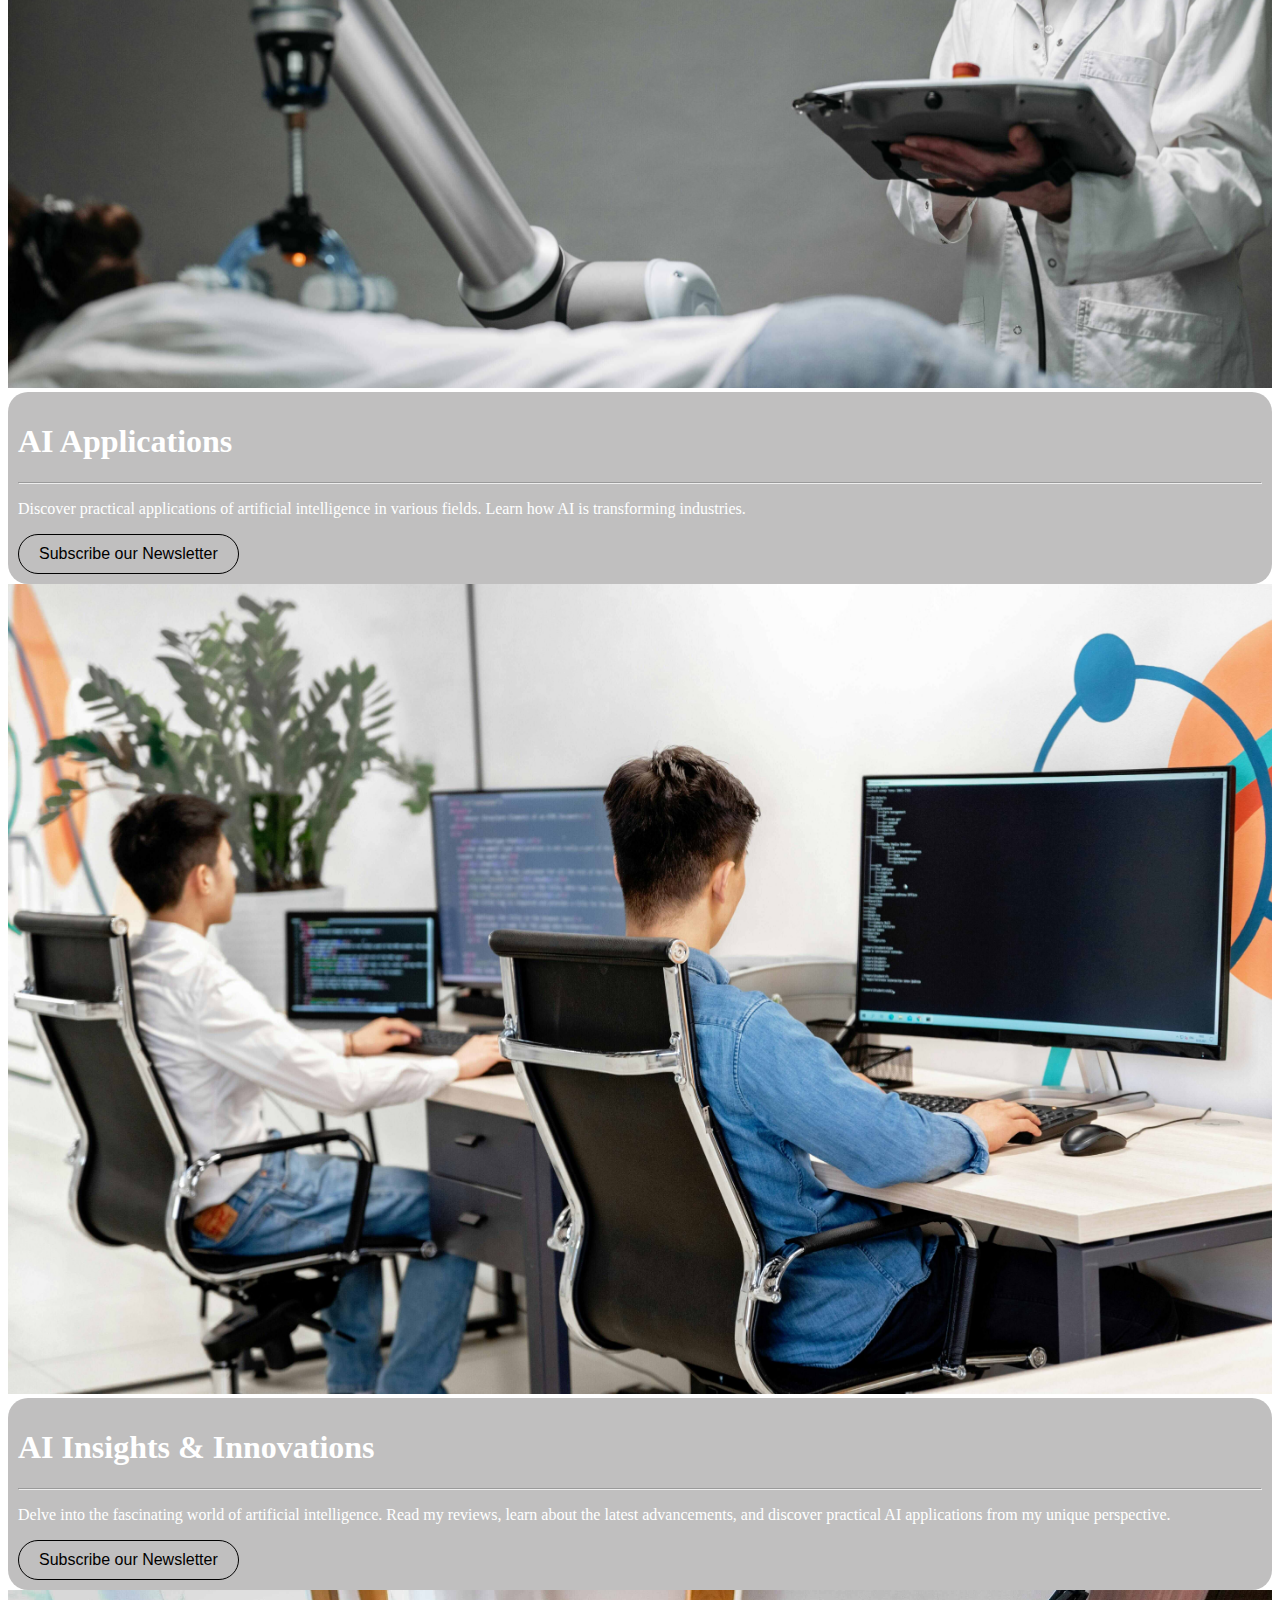
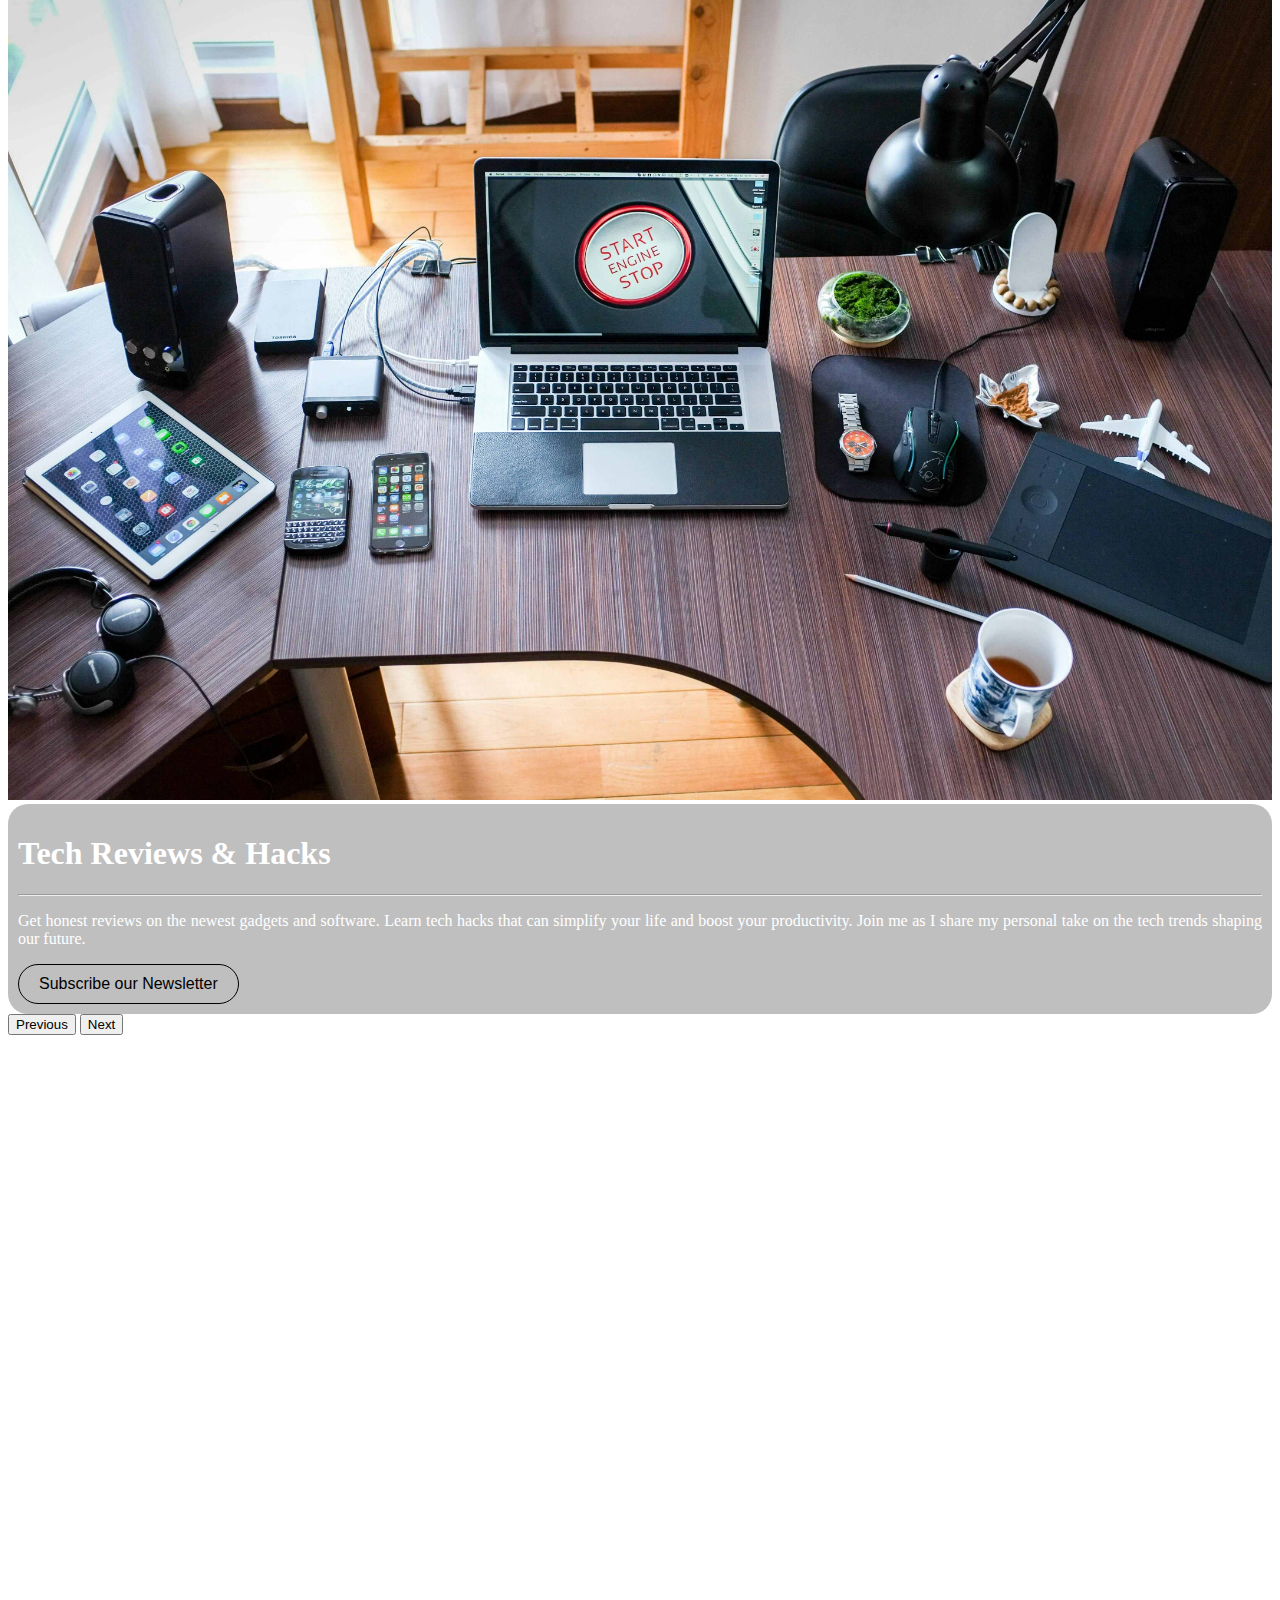
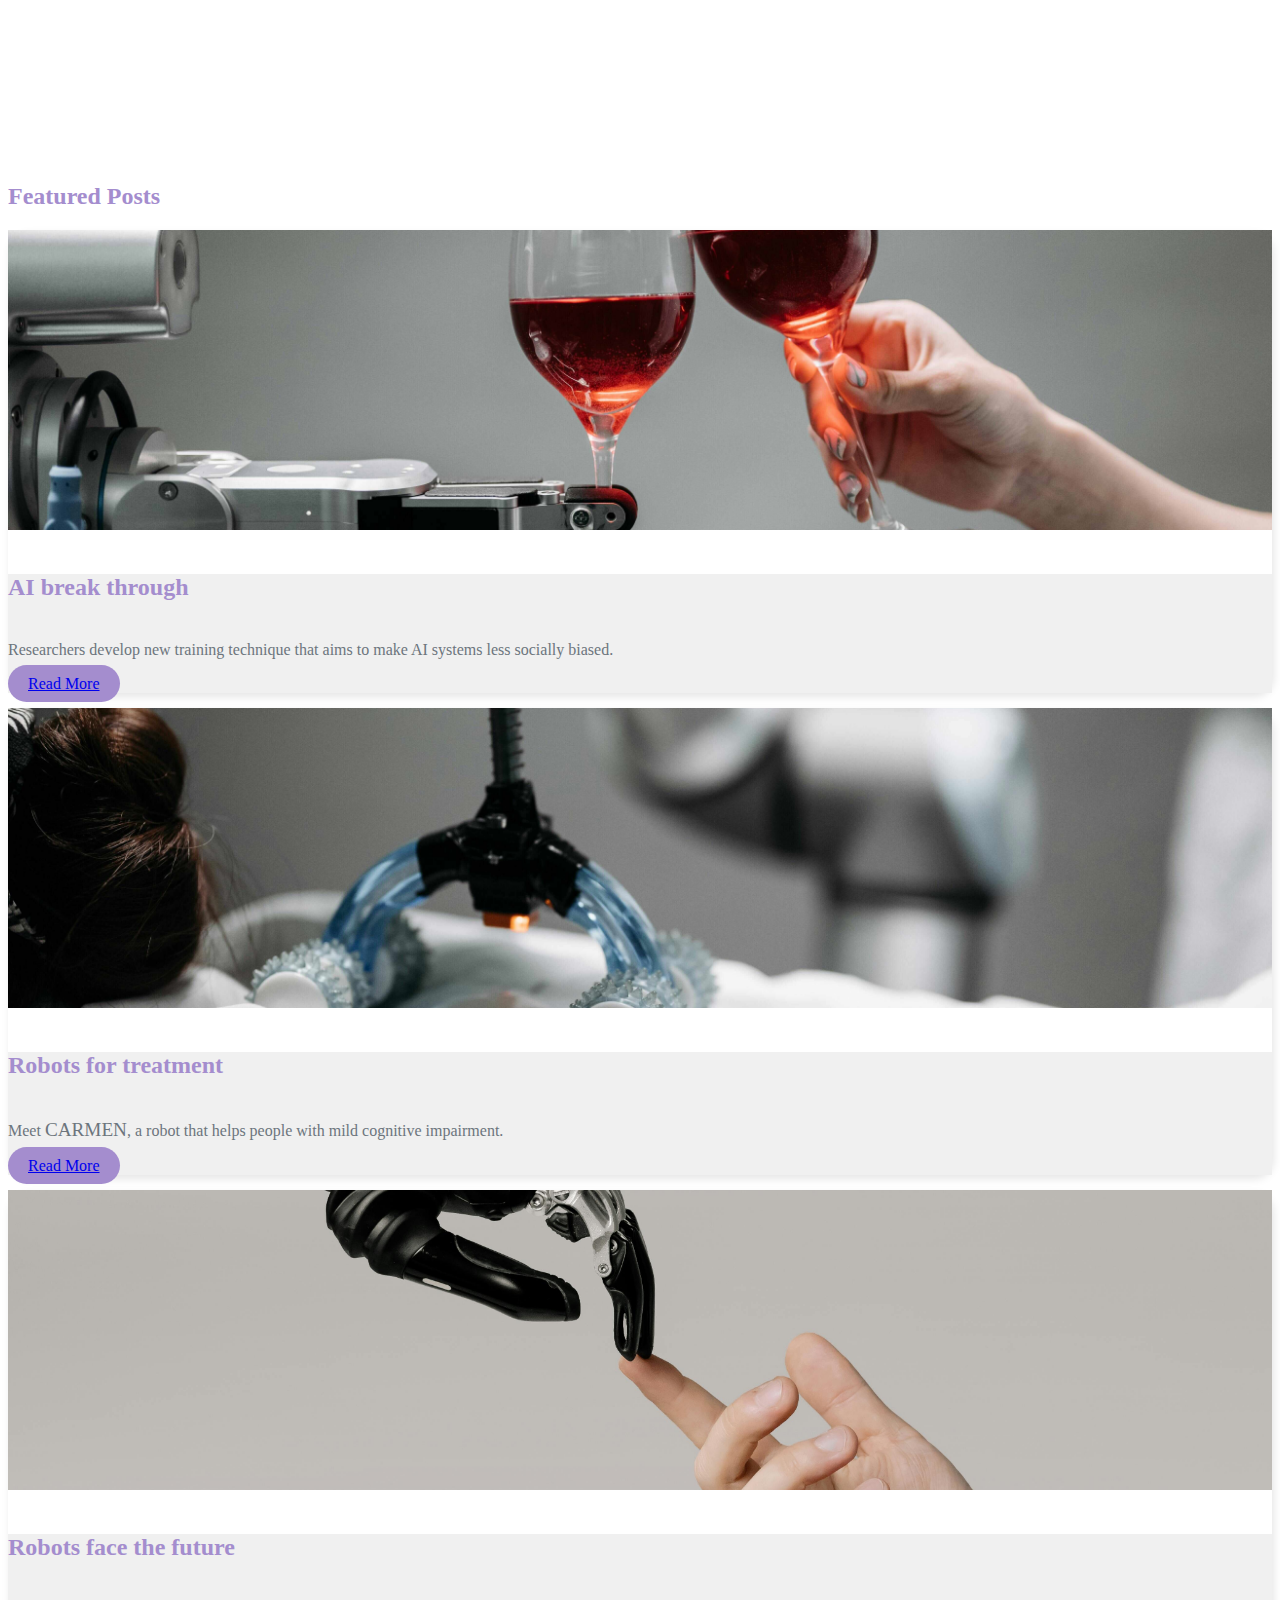
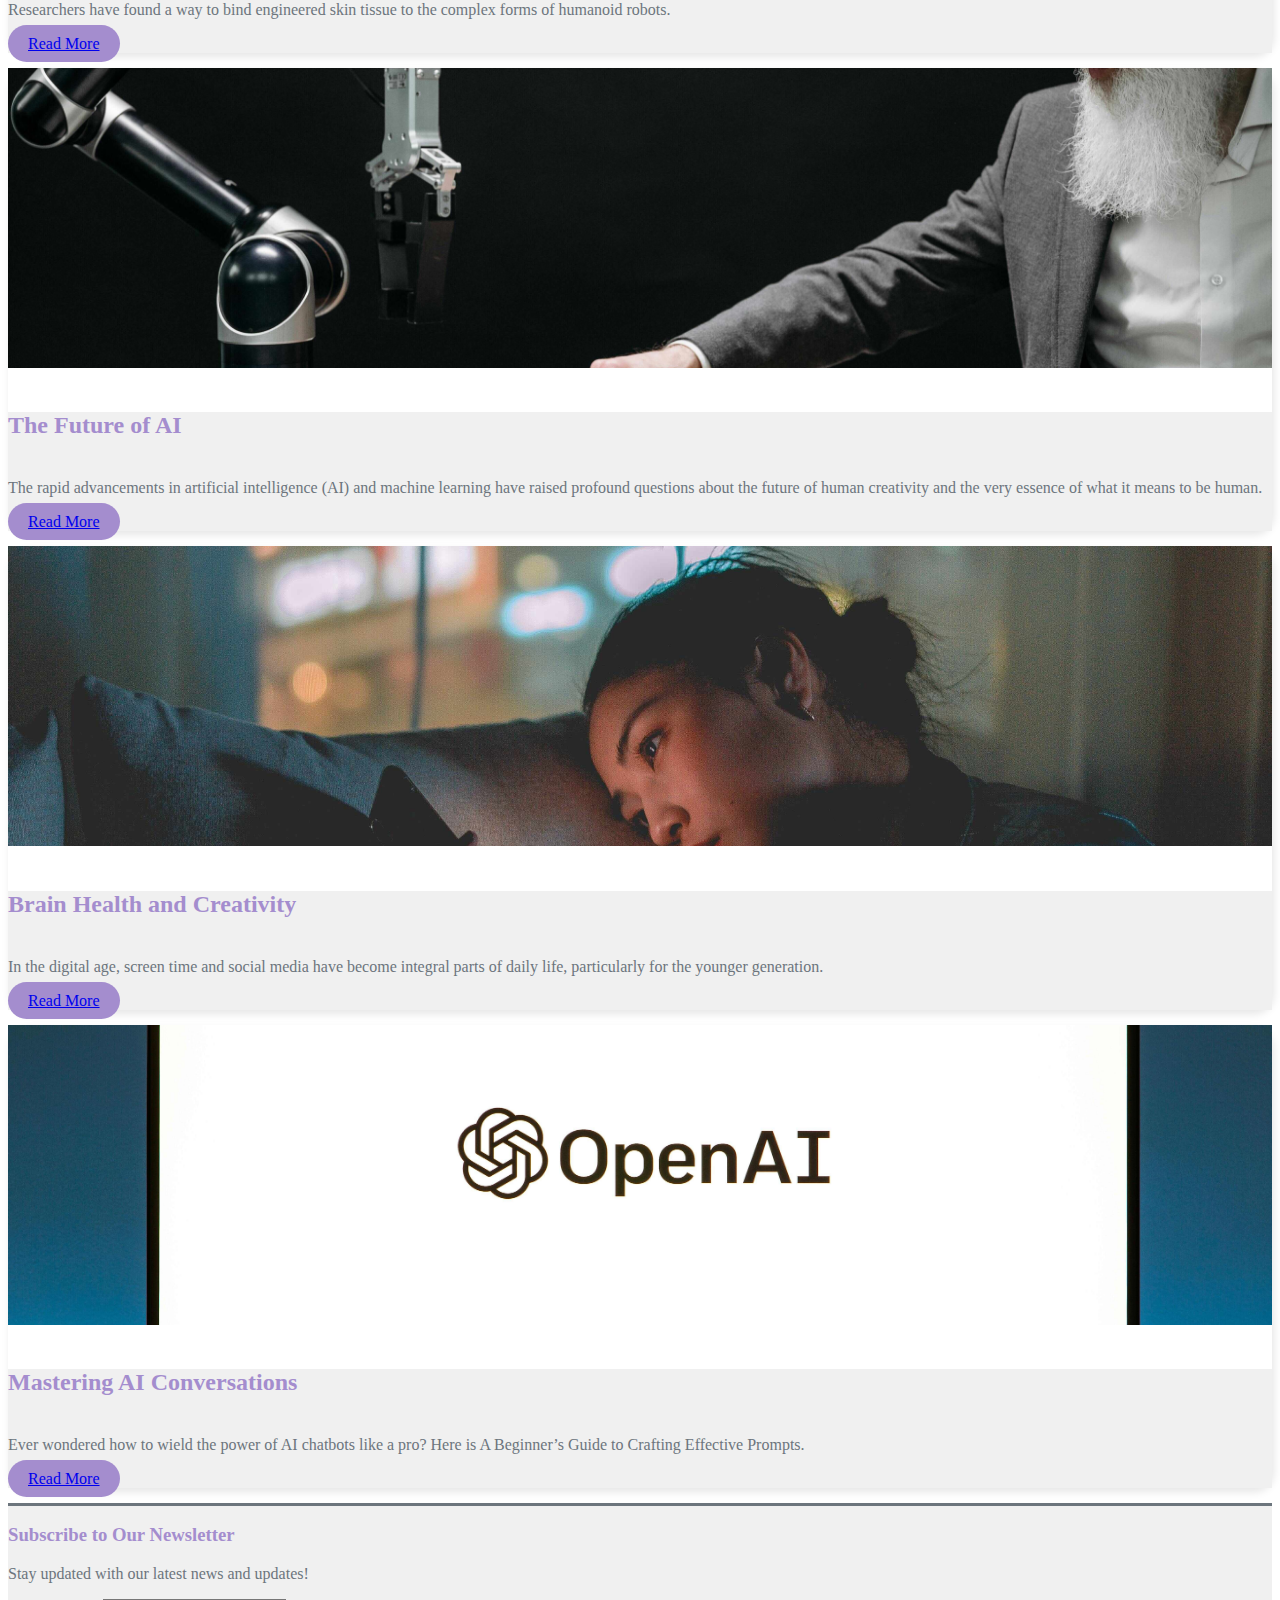
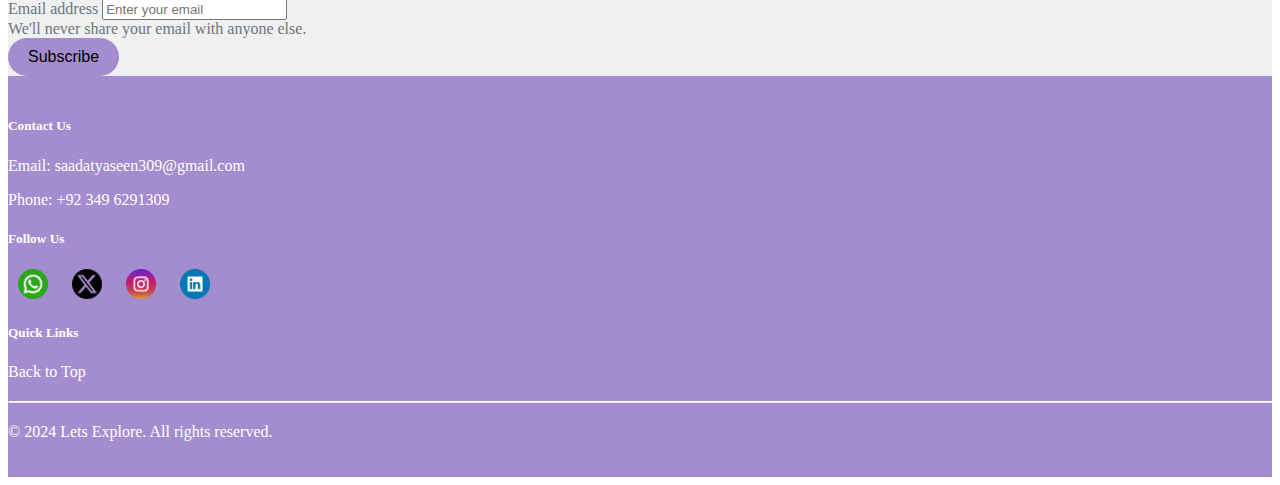
==== commit 6f4f2564: "Update index.html" ====
--- a/index.html
+++ b/index.html
@@ -197,7 +197,7 @@
     <!-- Navbar -->
     <nav class="navbar navbar-expand-lg navbar-dark">
       <div class="container">
-        <a class="navbar-brand" href="#"><img src="Logo/Logo colorful.jpeg" alt="logo"> Lets Explore</a>
+        <a class="navbar-brand" href="#"><img src="Logo/Logo colorful.jpeg" alt="logo"> ABCD</a>
         <button class="navbar-toggler" type="button" data-bs-toggle="collapse" data-bs-target="#navbarSupportedContent"
           aria-controls="navbarSupportedContent" aria-expanded="false" aria-label="Toggle navigation">
           <span class="navbar-toggler-icon"></span>
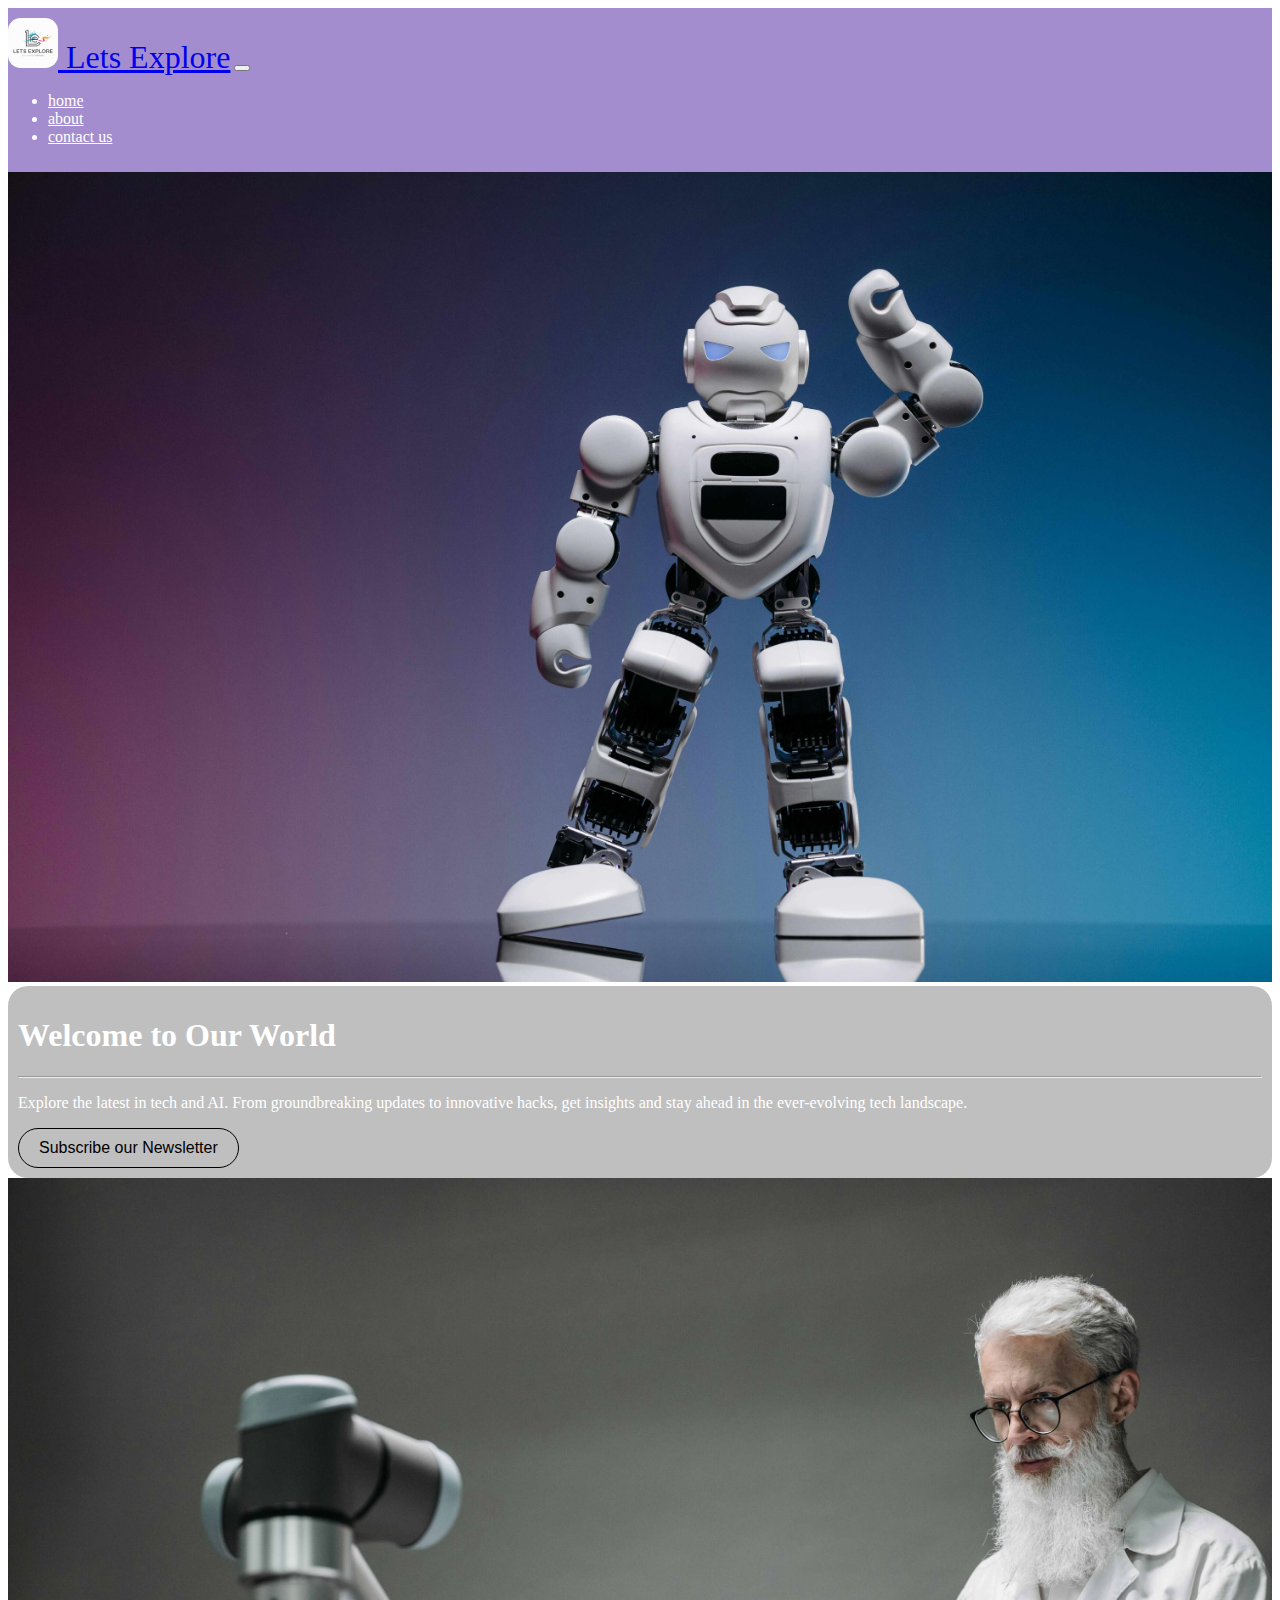
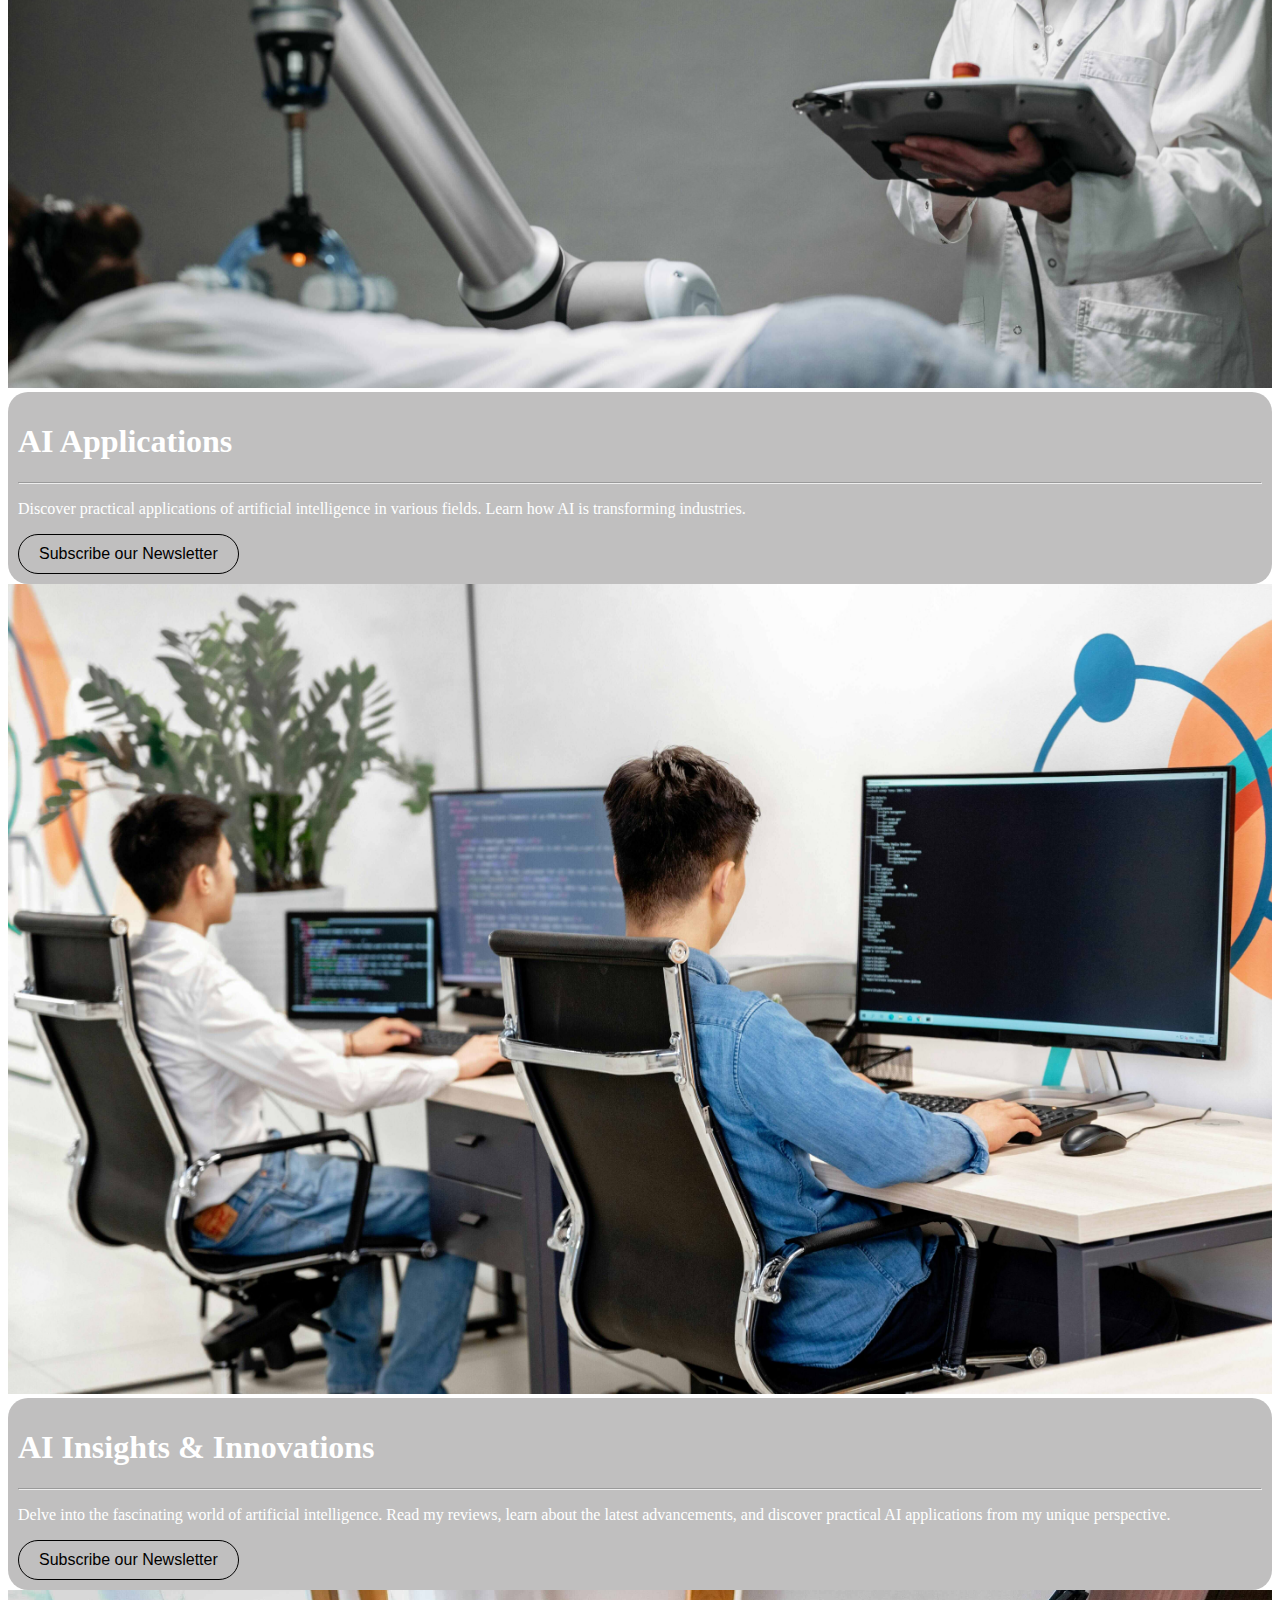
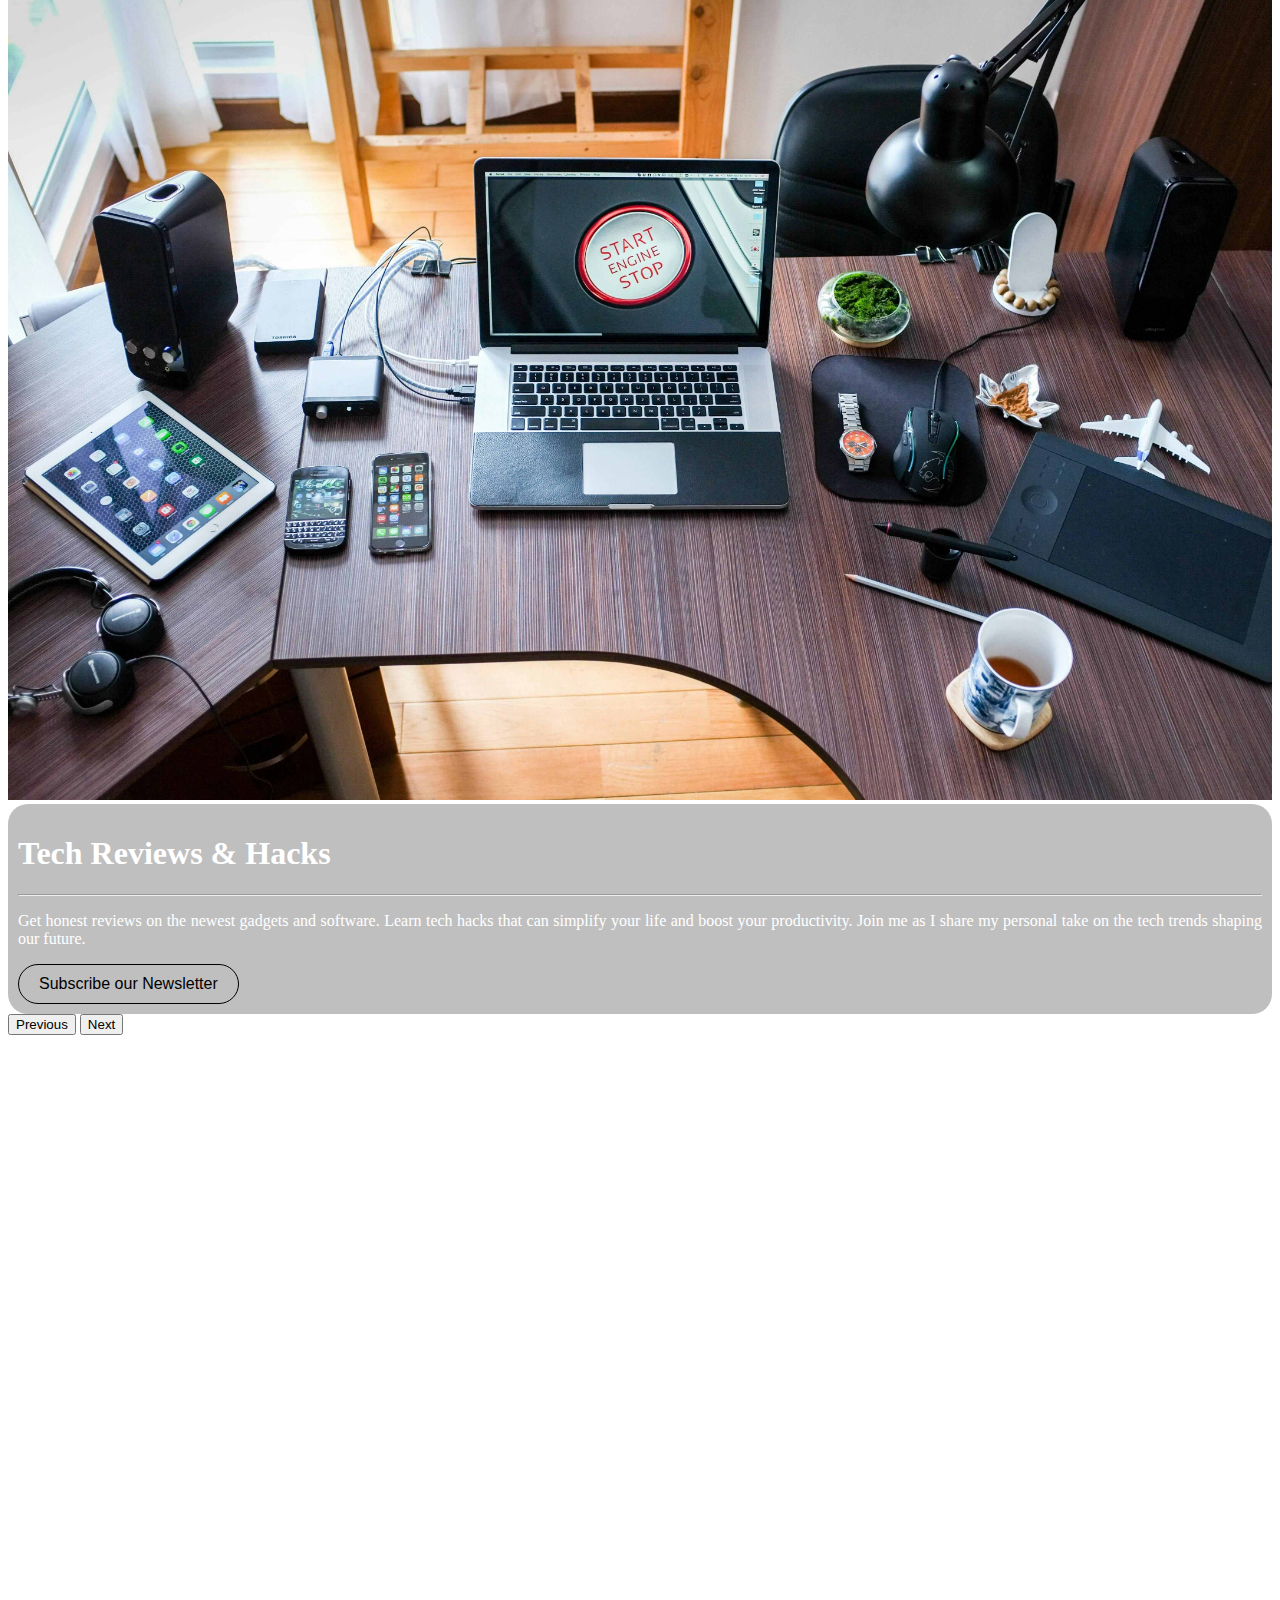
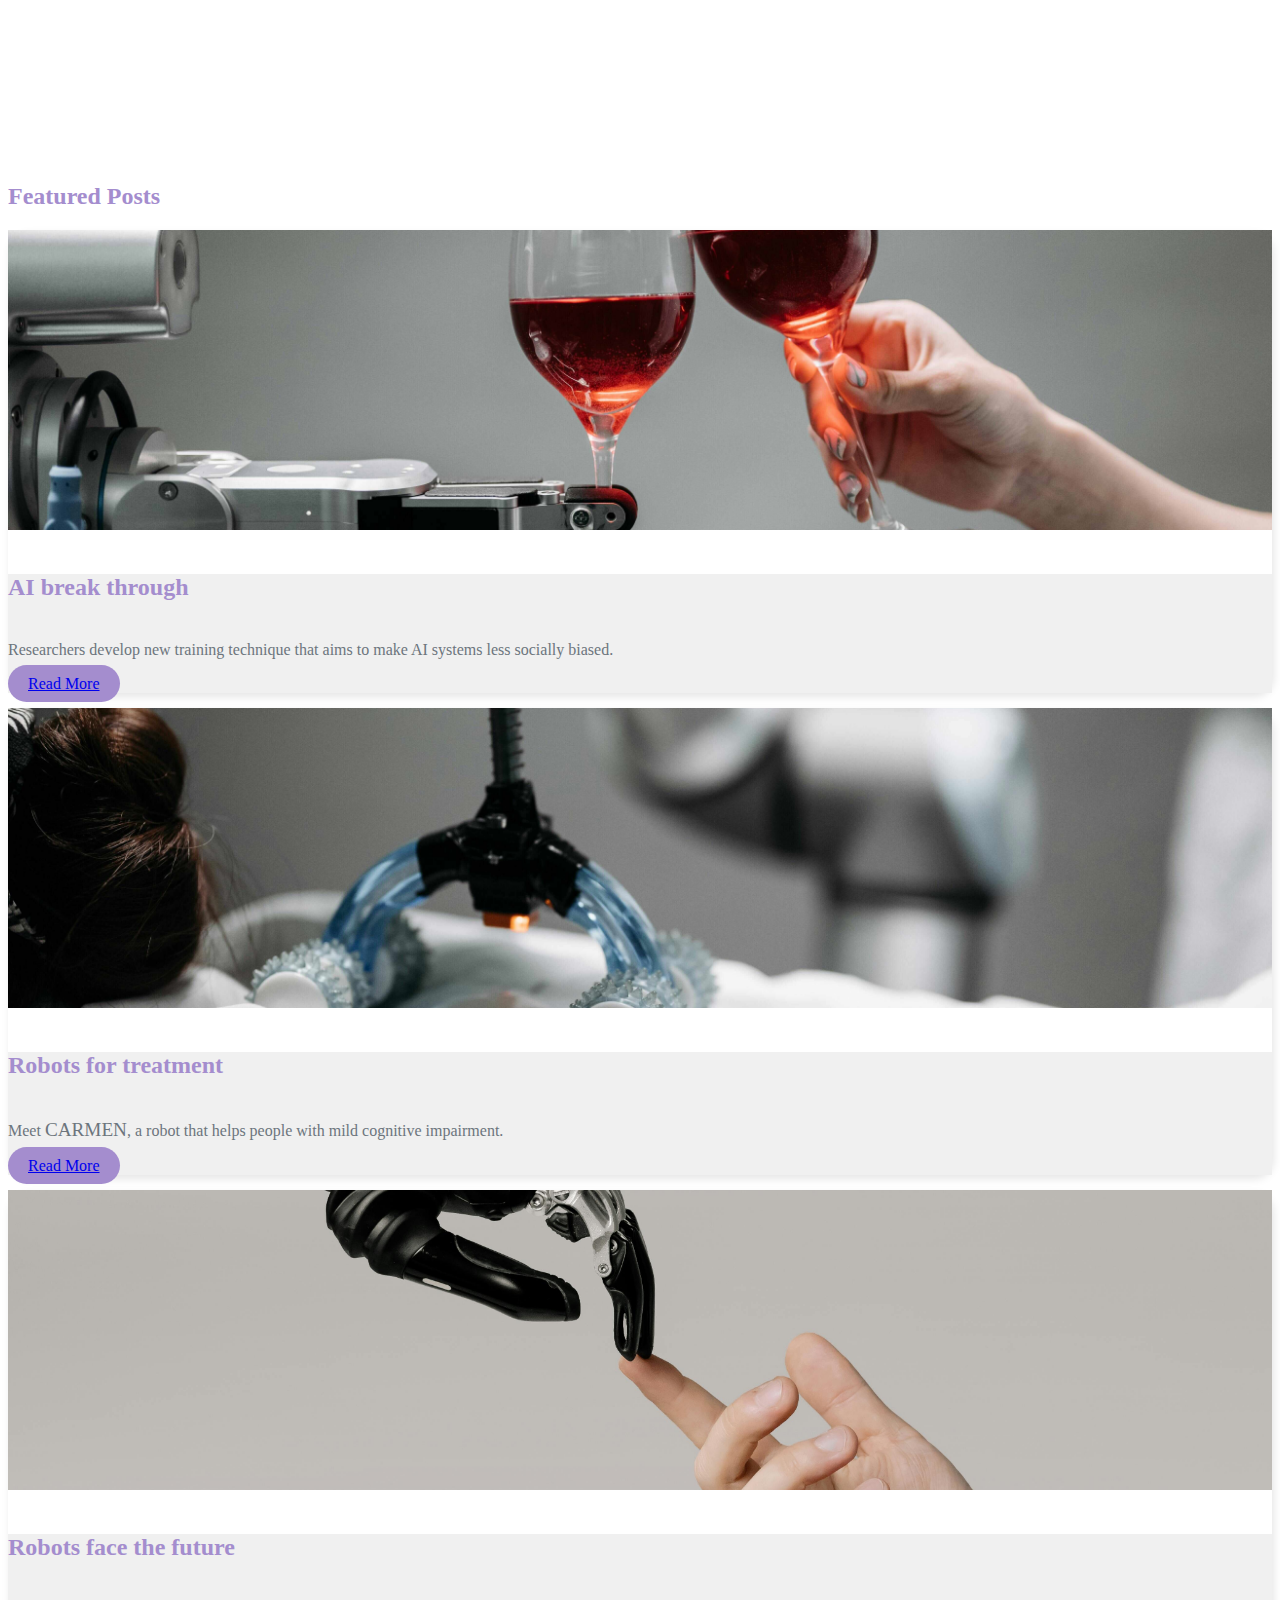
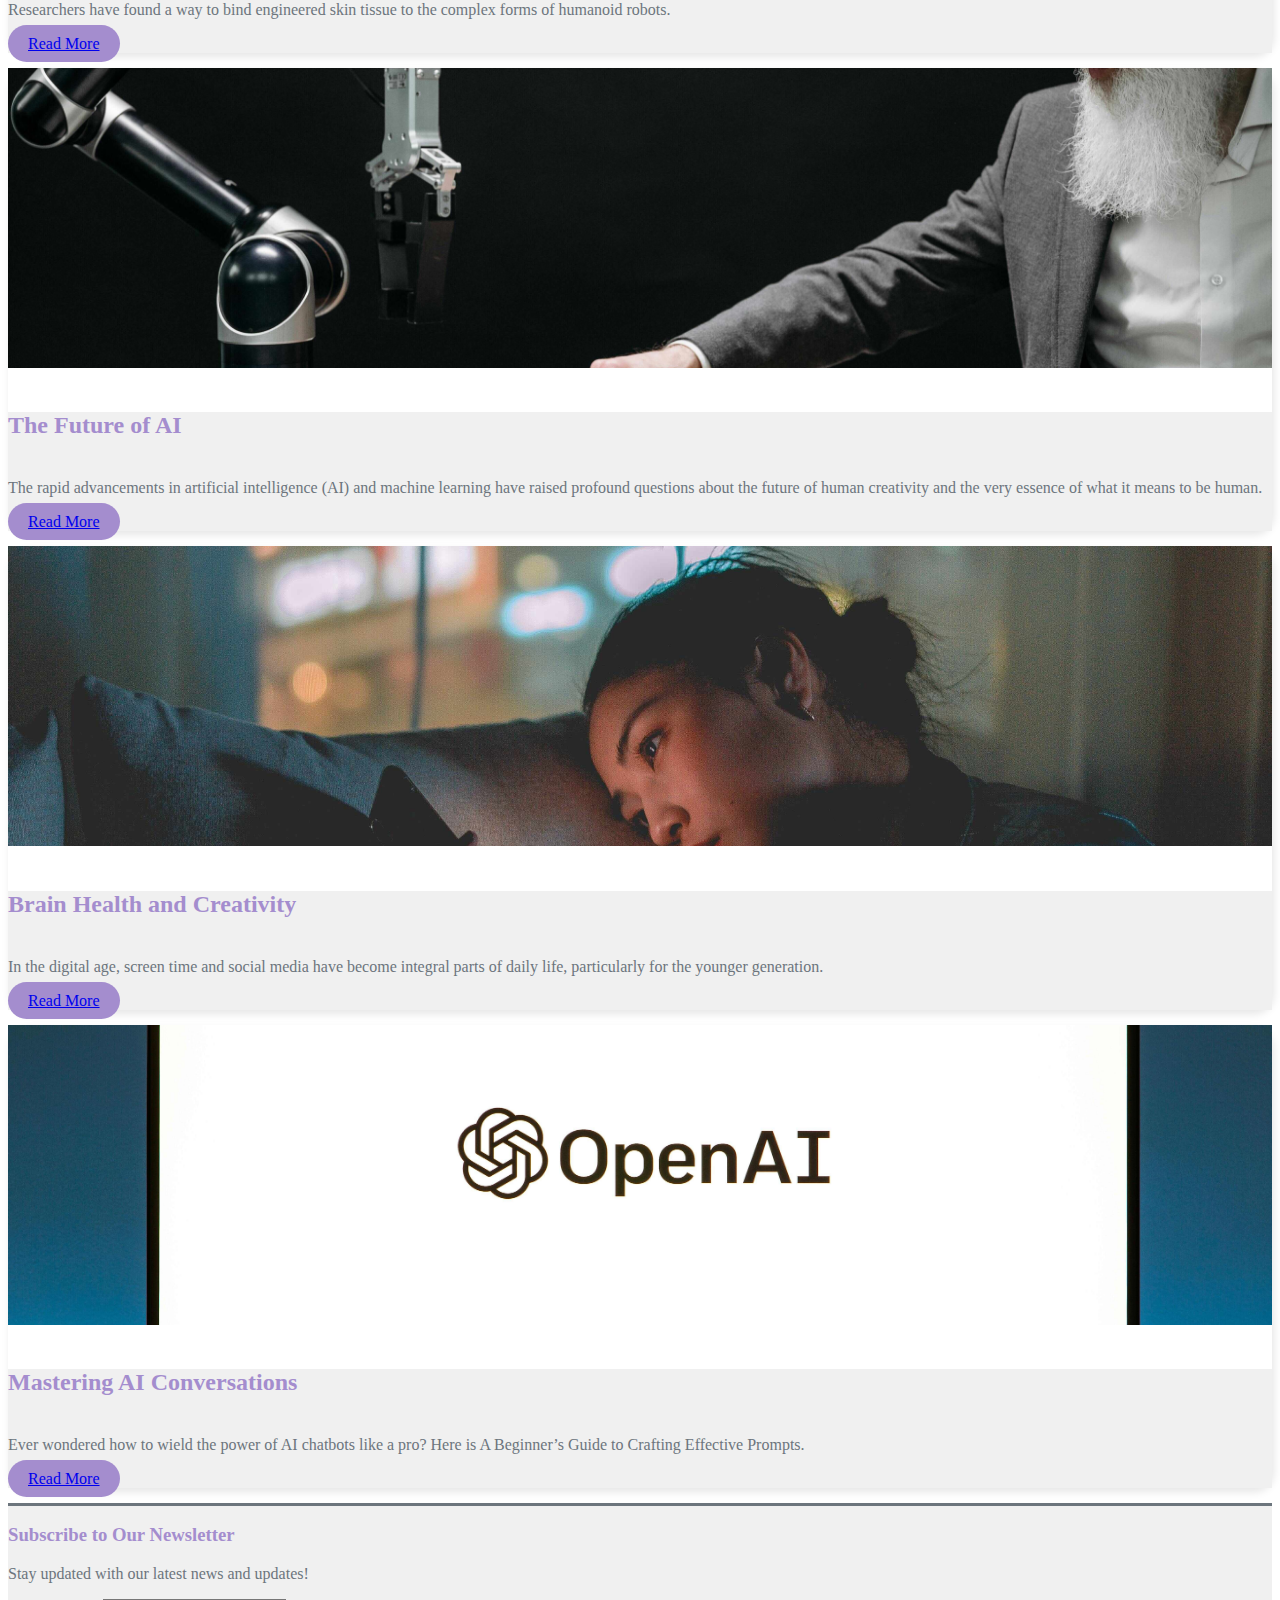
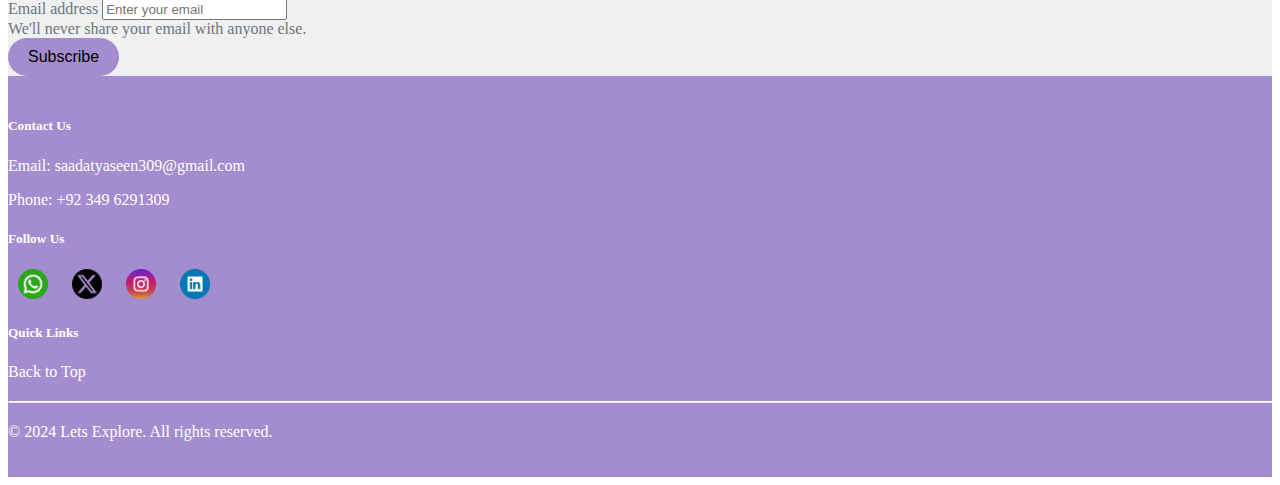
==== commit 9252915e: "Update index.html" ====
--- a/index.html
+++ b/index.html
@@ -197,7 +197,7 @@
     <!-- Navbar -->
     <nav class="navbar navbar-expand-lg navbar-dark">
       <div class="container">
-        <a class="navbar-brand" href="#"><img src="Logo/Logo colorful.jpeg" alt="logo"> ABCD</a>
+        <a class="navbar-brand" href="#"><img src="Logo/Logo colorful.jpeg" alt="logo"> Lets Explore</a>
         <button class="navbar-toggler" type="button" data-bs-toggle="collapse" data-bs-target="#navbarSupportedContent"
           aria-controls="navbarSupportedContent" aria-expanded="false" aria-label="Toggle navigation">
           <span class="navbar-toggler-icon"></span>
